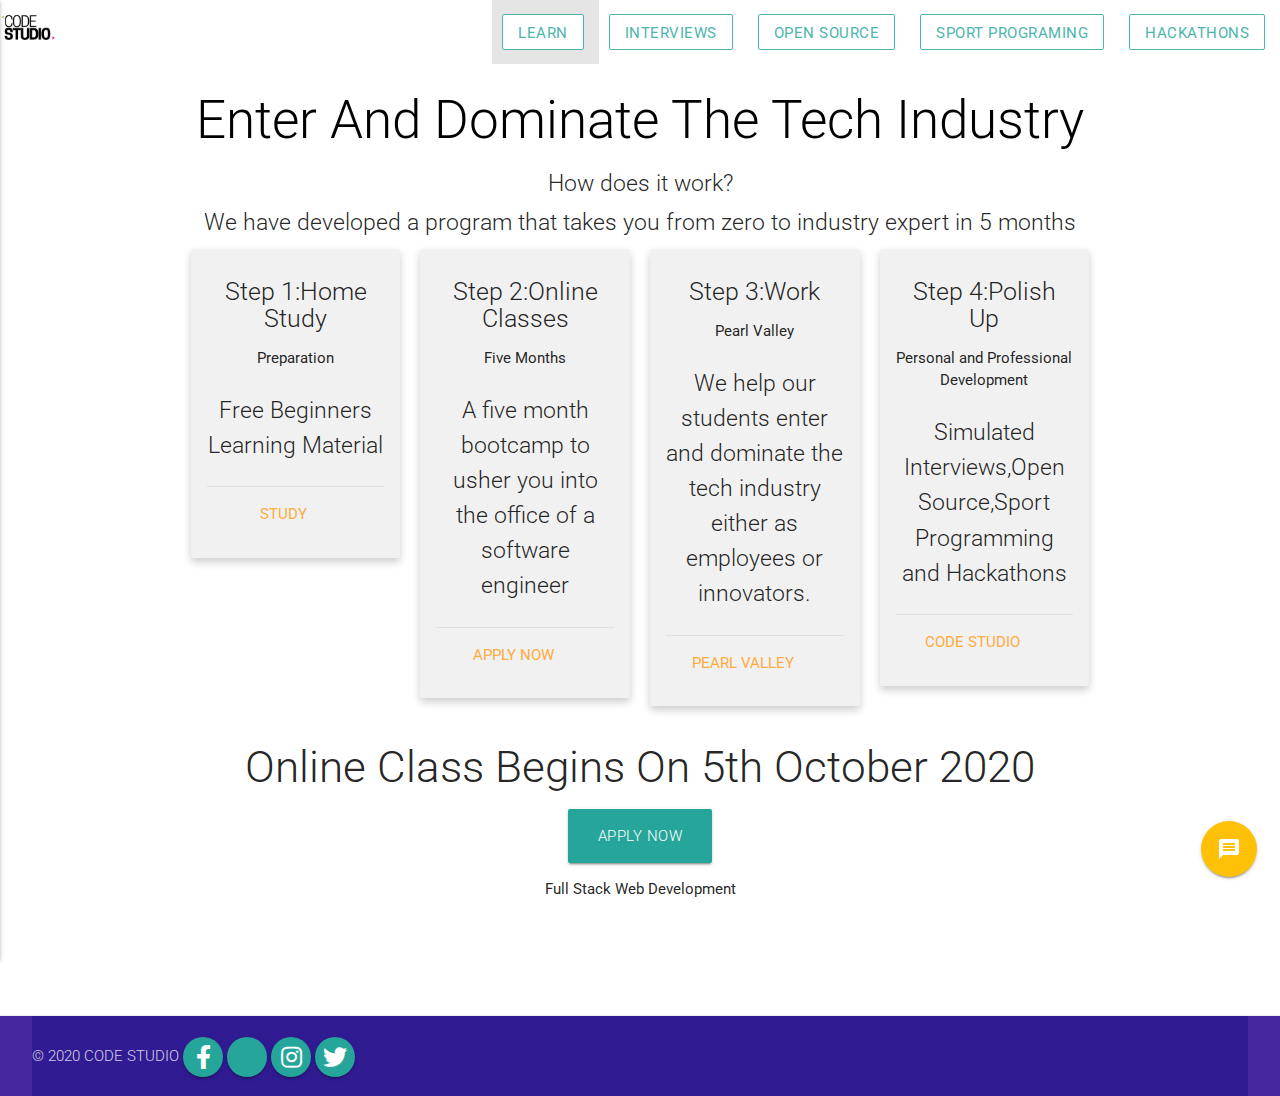
==== pages/learn.html @ 386dea03 "added bootcamp details" ====
<!DOCTYPE html>
<html lang="en">
<head>
    <meta charset="UTF-8">
    <meta name="viewport" content="width=device-width, initial-scale=1.0">
    <title>Code Studio</title>
 
 <!--Import Google Icon Font-->
 <link href="https://fonts.googleapis.com/icon?family=Material+Icons" rel="stylesheet">
    <!-- Compiled and minified CSS -->
    <link href="https://fonts.googleapis.com/css2?family=Changa+One&display=swap" rel="stylesheet" />
    <link rel="stylesheet" href="https://cdnjs.cloudflare.com/ajax/libs/materialize/1.0.0/css/materialize.min.css" />
    <link rel="stylesheet" href="https://use.fontawesome.com/releases/v5.8.2/css/all.css" />
    <!-- Google Fonts -->
    <link href="https://fonts.googleapis.com/css2?family=Roboto:wght@300&display=swap" rel="stylesheet" />

    <!--Import Google Icon Font-->
    <link href="https://fonts.googleapis.com/icon?family=Material+Icons" rel="stylesheet" />
    <link rel="stylesheet" href="../style.css">
    <style>
       .brand-logo{
         width:55px;
         padding-left:10px;
       }
    </style>
</head>

<body>
  
  
  
    <!-- <header class="navbar-fixed">
      <nav class="row deep-purple darken-3">
        <div class="col s12">
          <ul class="right">
            <li class="right">
              <a href="" target="_blank"><img class="logos" src="cs2.png"></a>
            </li>
            <li class="right">
              <a href="" target="_blank" class="fa fa-github-square fa-2x waves-effect waves-light"><span class="icon-text"></span></a>
            </li>
          </ul>
        </div>
      </nav>
    </header> -->
  <header>
<nav>
    <div class="nav-wrapper">
        
   <a class="brand-logo" href=""><img src="../images/cs2.png"></a>
        <a href="#" data-target="mobile-demo" class="sidenav-trigger black-text"><i class="material-icons">menu</i></a>

        <ul class="right hide-on-med-and-down"> 
         <li class="top-level-nav active"><a href="#" class="btn btn-compact btn-hollow">Learn</a></li>
             <li class="top-level-nav"><a href="#" class="btn btn-compact btn-hollow">Interviews</a></li>
             <li class="top-level-nav"><a href="#" class="btn btn-compact btn-hollow">Open Source</a></li>
              <li class="top-level-nav"><a href="#" class="btn btn-compact btn-hollow">Sport Programing</a></li>
            <li class="top-level-nav"><a href="#" class="btn btn-compact btn-hollow">Hackathons</a></li> 
           
        </ul>
        <ul id="mobile-demo" class="sidenav" style="transform: translateX(-100%);">
            <li class="top-level-nav"><a href="https://www.andrewtugume.com/">Andrew Tugume</a></li>
            <li class="divider"></li>
            <li class="top-level-nav active"><a href="#" class="btn btn-compact btn-hollow">Learn</a></li>
             <li class="top-level-nav"><a href="#" class="btn btn-compact btn-hollow">Interviews</a></li>
             <li class="top-level-nav"><a href="#" class="btn btn-compact btn-hollow">Open Source</a></li>
              <li class="top-level-nav"><a href="#" class="btn btn-compact btn-hollow">Sport Programing</a></li>
            <li class="top-level-nav"><a href="#" class="btn btn-compact btn-hollow">Hackathons</a></li> 
            <li class="divider"></li>
            <li class="top-level-nav"><a href="https://pearlvalley.netlify.app/">Pearl Valley</a></li>
          </ul>
    </div>
</nav> 
</header>
    <main class="valign-wrapper">
    <div class="container center">
    
       <div id="home-what-is-group-email-before-image" class="col s12 m6 home-what-is-group-email-image-container">
        <h2  class="title black-text text-lighten-3">Enter And Dominate The Tech Industry</h2>
         <h4 class="flow-text">How does it work?</h4>
         <h6 class="flow-text">We have developed a program that takes you from zero to industry expert in 5 months</h6>
        </div>
      </div>
    </main>
  
    <div class="fixed-action-btn">
      <a href="#message" class="modal-trigger btn btn-large btn-floating amber waves-effect waves-light">
        <i class="large material-icons">message</i>
      </a>
    </div>

    <div class="container center">
<div class="row">
  <div class="column">
    <div class="card">
      <h5>Step 1:Home Study</h5>
       <p>Preparation</p>
      <p class="flow-text">Free Beginners Learning Material</p>
      <div class="card-action">
           <a href="https://homestudyedu.netlify.app/welcome.html">Study</a>
         </div>
    </div>
  </div>

  <div class="column">
    <div class="card">
      <h5>Step 2:Online Classes</h5>
      <p>Five Months</p>
      <p class="flow-text">A five month bootcamp to usher you into the office of a software engineer</p>
   <div class="card-action">
           <a href="https://homestudyedu.netlify.app/welcome.html">Apply Now</a>
         </div>
    </div>
  </div>
  
  <div class="column">
    <div class="card">
      <h5>Step 3:Work</h5>
      <p>Pearl Valley</p>
      <p class="flow-text">We help our students enter and dominate the tech industry either as employees or innovators.</p>
     <div class="card-action">
           <a href="https://pearlvalley.netlify.app/">Pearl Valley</a>
         </div>
    </div>
  </div>
  
<div class="column">
    <div class="card">
      <h5>Step 4:Polish Up</h5>
      <p>Personal and Professional Development</p>
      <p class="flow-text">Simulated Interviews,Open Source,Sport Programming and Hackathons</p>
       <div class="card-action">
           <a href="https://code-studio.netlify.app/">Code Studio</a>
         </div>
    </div>
  </div>

</div>


  <div class="row">
    <div class="col s12">
      <h3 class='text-center'>Online Class Begins On 5th October 2020</h3>
      <h6 class='text-center grey-text lighten-3'>
      <button class="waves-effect waves-light btn-large" href="https://twitter.com/tugumeandrew3">APPLY NOW</button>
      </h6>
      <p>Full Stack Web Development</p>
    </div>
  </div>
</div>
  </div>

    <footer class="page-footer deep-purple darken-3">
      <div class="footer-copyright deep-purple darken-4">
        <div class="container">
          <time datetime="{{ site.time | date: '%Y' }}">&copy; 2020 CODE STUDIO</time>
           <a href="https://www.facebook.com/tugume.andrew" class="btn-floating btn-fb mx-1">
            <i class="fab fa-facebook-f"> </i>
          </a>
          <a href="https://www.linkedin.com/in/tugume-andrew-402ba3142/" class="btn-floating btn-fb mx-1">
            <i class="fa fa-linkedin" aria-hidden="true"></i>
          </a>
          <a href="https://www.instagram.com/tugume_drew/" class="btn-floating btn-fb mx-1">
            <i class="fab fa-instagram"> </i>
          </a>
          <a href="https://twitter.com/TugumeAndrew3" class="btn-floating btn-fb mx-1">
            <i class="fab fa-twitter"> </i>
          </a>
        </div>
      </div>
    </footer>
    
    <!-- Compiled and minified JavaScript -->
<script src="https://code.jquery.com/jquery-3.5.0.slim.min.js" integrity="sha256-MlusDLJIP1GRgLrOflUQtshyP0TwT/RHXsI1wWGnQhs=" crossorigin="anonymous"></script>
<script src="https://cdnjs.cloudflare.com/ajax/libs/materialize/1.0.0/js/materialize.min.js"></script>
<script>
    $(document).ready(function(){
        $('.sidenav').sidenav();
        $('.carousel.carousel-slider').carousel({fullWidth: true});
         $('.modal-trigger').leanModal();
            $('.dropdown-trigger').dropdown();
      });
    </script>
       
  </body>
</html>
---- style.css ----
body {
    display: flex;
    min-height: 100vh;
    flex-direction: column;
  }
  
  main {
    flex: 1 0 auto;
  }
  
  h1.title,
  .footer-copyright a {
    font-family: 'Architects Daughter', cursive;
    text-transform: uppercase;
    font-weight: 900;
  }
  
  /* start welcome animation */
  
  body.welcome {
    background: #512da8;
    overflow: hidden;
    -webkit-font-smoothing: antialiased;
  }
  
  .welcome .splash {
    height: 0px;
    padding: 0px;
    border: 130em solid #039be5;
    position: fixed;
    left: 50%;
    top: 100%;
    display: block;
    box-sizing: initial;
    overflow: hidden;
  
    border-radius: 50%;
    transform: translate(-50%, -50%);
    animation: puff 0.5s 1.8s cubic-bezier(0.55, 0.055, 0.675, 0.19) forwards, borderRadius 0.2s 2.3s linear forwards;
  }
  
  .welcome #welcome {
    background: #311b92 ;
    width: 56px;
    height: 56px;
    position: absolute;
    left: 50%;
    top: 50%;
    overflow: hidden;
    opacity: 0;
    transform: translate(-50%, -50%);
    border-radius: 50%;
    animation: init 0.5s 0.2s cubic-bezier(0.55, 0.055, 0.675, 0.19) forwards, moveDown 1s 0.8s cubic-bezier(0.6, -0.28, 0.735, 0.045) forwards, moveUp 1s 1.8s cubic-bezier(0.175, 0.885, 0.32, 1.275) forwards, materia 0.5s 2.7s cubic-bezier(0.86, 0, 0.07, 1) forwards, hide 2s 2.9s ease forwards;
  }
  
  /* moveIn */
  .welcome header,
  .welcome a.btn {
    opacity: 0;
    animation: moveIn 2s 3.1s ease forwards;
  }
  
  @keyframes init {
    0% {
      width: 0px;
      height: 0px;
    }
    100% {
      width: 56px;
      height: 56px;
      margin-top: 0px;
      opacity: 1;
    }
  }
  
  @keyframes puff {
    0% {
      top: 100%;
      height: 0px;
      padding: 0px;
    }
    100% {
      top: 50%;
      height: 100%;
      padding: 0px 100%;
    }
  }
  
  @keyframes borderRadius {
    0% {
      border-radius: 50%;
    }
    100% {
      border-radius: 0px;
    }
  }
  
  @keyframes moveDown {
    0% {
      top: 50%;
    }
    50% {
      top: 40%;
    }
    100% {
      top: 100%;
    }
  }
  
  @keyframes moveUp {
    0% {
      background: #311b92;
      top: 100%;
    }
    50% {
      top: 40%;
    }
    100% {
      top: 50%;
      background: #039be5;
    }
  }
  
  @keyframes materia {
    0% {
      background: #039be5;
    }
    50% {
      background: #039be5;
      top: 26px;
    }
    100% {
      background: #311b92;
      width: 100%;
      height: 64px;
      border-radius: 0px;
      top: 26px;
    }
  }
  
  @keyframes moveIn {
    0% {
      opacity: 0;
    }
    100% {
      opacity: 1;
    }
  }
  
  @keyframes hide {
    0% {
      opacity: 1;
    }
    100% {
      opacity: 0;
    }
  }

  .materialize-red {
    background-color: #e51c23 !important; }
  
  .materialize-red-text {
    color: #e51c23 !important; }
  
  .materialize-red.lighten-5 {
    background-color: #fdeaeb !important; }
  
  .materialize-red-text.text-lighten-5 {
    color: #fdeaeb !important; }
  
  .materialize-red.lighten-4 {
    background-color: #f8c1c3 !important; }
  
  .materialize-red-text.text-lighten-4 {
    color: #f8c1c3 !important; }
  
  .materialize-red.lighten-3 {
    background-color: #f3989b !important; }
  
  .materialize-red-text.text-lighten-3 {
    color: #f3989b !important; }
  
  .materialize-red.lighten-2 {
    background-color: #ee6e73 !important; }
  
  .materialize-red-text.text-lighten-2 {
    color: #ee6e73 !important; }
  
  .materialize-red.lighten-1 {
    background-color: #ea454b !important; }
  
  .materialize-red-text.text-lighten-1 {
    color: #ea454b !important; }
  
  .materialize-red.darken-1 {
    background-color: #d0181e !important; }
  
  .materialize-red-text.text-darken-1 {
    color: #d0181e !important; }
  
  .materialize-red.darken-2 {
    background-color: #b9151b !important; }
  
  .materialize-red-text.text-darken-2 {
    color: #b9151b !important; }
  
  .materialize-red.darken-3 {
    background-color: #a21318 !important; }
  
  .materialize-red-text.text-darken-3 {
    color: #a21318 !important; }
  
  .materialize-red.darken-4 {
    background-color: #8b1014 !important; }
  
  .materialize-red-text.text-darken-4 {
    color: #8b1014 !important; }
  
  .red {
    background-color: #F44336 !important; }
  
  .red-text {
    color: #F44336 !important; }
  
  .red.lighten-5 {
    background-color: #FFEBEE !important; }
  
  .red-text.text-lighten-5 {
    color: #FFEBEE !important; }
  
  .red.lighten-4 {
    background-color: #FFCDD2 !important; }
  
  .red-text.text-lighten-4 {
    color: #FFCDD2 !important; }
  
  .red.lighten-3 {
    background-color: #EF9A9A !important; }
  
  .red-text.text-lighten-3 {
    color: #EF9A9A !important; }
  
  .red.lighten-2 {
    background-color: #E57373 !important; }
  
  .red-text.text-lighten-2 {
    color: #E57373 !important; }
  
  .red.lighten-1 {
    background-color: #EF5350 !important; }
  
  .red-text.text-lighten-1 {
    color: #EF5350 !important; }
  
  .red.darken-1 {
    background-color: #E53935 !important; }
  
  .red-text.text-darken-1 {
    color: #E53935 !important; }
  
  .red.darken-2 {
    background-color: #D32F2F !important; }
  
  .red-text.text-darken-2 {
    color: #D32F2F !important; }
  
  .red.darken-3 {
    background-color: #C62828 !important; }
  
  .red-text.text-darken-3 {
    color: #C62828 !important; }
  
  .red.darken-4 {
    background-color: #B71C1C !important; }
  
  .red-text.text-darken-4 {
    color: #B71C1C !important; }
  
  .red.accent-1 {
    background-color: #FF8A80 !important; }
  
  .red-text.text-accent-1 {
    color: #FF8A80 !important; }
  
  .red.accent-2 {
    background-color: #FF5252 !important; }
  
  .red-text.text-accent-2 {
    color: #FF5252 !important; }
  
  .red.accent-3 {
    background-color: #FF1744 !important; }
  
  .red-text.text-accent-3 {
    color: #FF1744 !important; }
  
  .red.accent-4 {
    background-color: #D50000 !important; }
  
  .red-text.text-accent-4 {
    color: #D50000 !important; }
  
  .pink {
    background-color: #e91e63 !important; }
  
  .pink-text {
    color: #e91e63 !important; }
  
  .pink.lighten-5 {
    background-color: #fce4ec !important; }
  
  .pink-text.text-lighten-5 {
    color: #fce4ec !important; }
  
  .pink.lighten-4 {
    background-color: #f8bbd0 !important; }
  
  .pink-text.text-lighten-4 {
    color: #f8bbd0 !important; }
  
  .pink.lighten-3 {
    background-color: #f48fb1 !important; }
  
  .pink-text.text-lighten-3 {
    color: #f48fb1 !important; }
  
  .pink.lighten-2 {
    background-color: #f06292 !important; }
  
  .pink-text.text-lighten-2 {
    color: #f06292 !important; }
  
  .pink.lighten-1 {
    background-color: #ec407a !important; }
  
  .pink-text.text-lighten-1 {
    color: #ec407a !important; }
  
  .pink.darken-1 {
    background-color: #d81b60 !important; }
  
  .pink-text.text-darken-1 {
    color: #d81b60 !important; }
  
  .pink.darken-2 {
    background-color: #c2185b !important; }
  
  .pink-text.text-darken-2 {
    color: #c2185b !important; }
  
  .pink.darken-3 {
    background-color: #ad1457 !important; }
  
  .pink-text.text-darken-3 {
    color: #ad1457 !important; }
  
  .pink.darken-4 {
    background-color: #880e4f !important; }
  
  .pink-text.text-darken-4 {
    color: #880e4f !important; }
  
  .pink.accent-1 {
    background-color: #ff80ab !important; }
  
  .pink-text.text-accent-1 {
    color: #ff80ab !important; }
  
  .pink.accent-2 {
    background-color: #ff4081 !important; }
  
  .pink-text.text-accent-2 {
    color: #ff4081 !important; }
  
  .pink.accent-3 {
    background-color: #f50057 !important; }
  
  .pink-text.text-accent-3 {
    color: #f50057 !important; }
  
  .pink.accent-4 {
    background-color: #c51162 !important; }
  
  .pink-text.text-accent-4 {
    color: #c51162 !important; }
  
  .purple {
    background-color: #9c27b0 !important; }
  
  .purple-text {
    color: #9c27b0 !important; }
  
  .purple.lighten-5 {
    background-color: #f3e5f5 !important; }
  
  .purple-text.text-lighten-5 {
    color: #f3e5f5 !important; }
  
  .purple.lighten-4 {
    background-color: #e1bee7 !important; }
  
  .purple-text.text-lighten-4 {
    color: #e1bee7 !important; }
  
  .purple.lighten-3 {
    background-color: #ce93d8 !important; }
  
  .purple-text.text-lighten-3 {
    color: #ce93d8 !important; }
  
  .purple.lighten-2 {
    background-color: #ba68c8 !important; }
  
  .purple-text.text-lighten-2 {
    color: #ba68c8 !important; }
  
  .purple.lighten-1 {
    background-color: #ab47bc !important; }
  
  .purple-text.text-lighten-1 {
    color: #ab47bc !important; }
  
  .purple.darken-1 {
    background-color: #8e24aa !important; }
  
  .purple-text.text-darken-1 {
    color: #8e24aa !important; }
  
  .purple.darken-2 {
    background-color: #7b1fa2 !important; }
  
  .purple-text.text-darken-2 {
    color: #7b1fa2 !important; }
  
  .purple.darken-3 {
    background-color: #6a1b9a !important; }
  
  .purple-text.text-darken-3 {
    color: #6a1b9a !important; }
  
  .purple.darken-4 {
    background-color: #4a148c !important; }
  
  .purple-text.text-darken-4 {
    color: #4a148c !important; }
  
  .purple.accent-1 {
    background-color: #ea80fc !important; }
  
  .purple-text.text-accent-1 {
    color: #ea80fc !important; }
  
  .purple.accent-2 {
    background-color: #e040fb !important; }
  
  .purple-text.text-accent-2 {
    color: #e040fb !important; }
  
  .purple.accent-3 {
    background-color: #d500f9 !important; }
  
  .purple-text.text-accent-3 {
    color: #d500f9 !important; }
  
  .purple.accent-4 {
    background-color: #aa00ff !important; }
  
  .purple-text.text-accent-4 {
    color: #aa00ff !important; }
  
  .deep-purple {
    background-color: #673ab7 !important; }
  
  .deep-purple-text {
    color: #673ab7 !important; }
  
  .deep-purple.lighten-5 {
    background-color: #ede7f6 !important; }
  
  .deep-purple-text.text-lighten-5 {
    color: #ede7f6 !important; }
  
  .deep-purple.lighten-4 {
    background-color: #d1c4e9 !important; }
  
  .deep-purple-text.text-lighten-4 {
    color: #d1c4e9 !important; }
  
  .deep-purple.lighten-3 {
    background-color: #b39ddb !important; }
  
  .deep-purple-text.text-lighten-3 {
    color: #b39ddb !important; }
  
  .deep-purple.lighten-2 {
    background-color: #9575cd !important; }
  
  .deep-purple-text.text-lighten-2 {
    color: #9575cd !important; }
  
  .deep-purple.lighten-1 {
    background-color: #7e57c2 !important; }
  
  .deep-purple-text.text-lighten-1 {
    color: #7e57c2 !important; }
  
  .deep-purple.darken-1 {
    background-color: #5e35b1 !important; }
  
  .deep-purple-text.text-darken-1 {
    color: #5e35b1 !important; }
  
  .deep-purple.darken-2 {
    background-color: #512da8 !important; }
  
  .deep-purple-text.text-darken-2 {
    color: #512da8 !important; }
  
  .deep-purple.darken-3 {
    background-color: #4527a0 !important; }
  
  .deep-purple-text.text-darken-3 {
    color: #4527a0 !important; }
  
  .deep-purple.darken-4 {
    background-color: #311b92 !important; }
  
  .deep-purple-text.text-darken-4 {
    color: #311b92 !important; }
  
  .deep-purple.accent-1 {
    background-color: #b388ff !important; }
  
  .deep-purple-text.text-accent-1 {
    color: #b388ff !important; }
  
  .deep-purple.accent-2 {
    background-color: #7c4dff !important; }
  
  .deep-purple-text.text-accent-2 {
    color: #7c4dff !important; }
  
  .deep-purple.accent-3 {
    background-color: #651fff !important; }
  
  .deep-purple-text.text-accent-3 {
    color: #651fff !important; }
  
  .deep-purple.accent-4 {
    background-color: #6200ea !important; }
  
  .deep-purple-text.text-accent-4 {
    color: #6200ea !important; }
  
  .indigo {
    background-color: #3f51b5 !important; }
  
  .indigo-text {
    color: #3f51b5 !important; }
  
  .indigo.lighten-5 {
    background-color: #e8eaf6 !important; }
  
  .indigo-text.text-lighten-5 {
    color: #e8eaf6 !important; }
  
  .indigo.lighten-4 {
    background-color: #c5cae9 !important; }
  
  .indigo-text.text-lighten-4 {
    color: #c5cae9 !important; }
  
  .indigo.lighten-3 {
    background-color: #9fa8da !important; }
  
  .indigo-text.text-lighten-3 {
    color: #9fa8da !important; }
  
  .indigo.lighten-2 {
    background-color: #7986cb !important; }
  
  .indigo-text.text-lighten-2 {
    color: #7986cb !important; }
  
  .indigo.lighten-1 {
    background-color: #5c6bc0 !important; }
  
  .indigo-text.text-lighten-1 {
    color: #5c6bc0 !important; }
  
  .indigo.darken-1 {
    background-color: #3949ab !important; }
  
  .indigo-text.text-darken-1 {
    color: #3949ab !important; }
  
  .indigo.darken-2 {
    background-color: #303f9f !important; }
  
  .indigo-text.text-darken-2 {
    color: #303f9f !important; }
  
  .indigo.darken-3 {
    background-color: #283593 !important; }
  
  .indigo-text.text-darken-3 {
    color: #283593 !important; }
  
  .indigo.darken-4 {
    background-color: #1a237e !important; }
  
  .indigo-text.text-darken-4 {
    color: #1a237e !important; }
  
  .indigo.accent-1 {
    background-color: #8c9eff !important; }
  
  .indigo-text.text-accent-1 {
    color: #8c9eff !important; }
  
  .indigo.accent-2 {
    background-color: #536dfe !important; }
  
  .indigo-text.text-accent-2 {
    color: #536dfe !important; }
  
  .indigo.accent-3 {
    background-color: #3d5afe !important; }
  
  .indigo-text.text-accent-3 {
    color: #3d5afe !important; }
  
  .indigo.accent-4 {
    background-color: #304ffe !important; }
  
  .indigo-text.text-accent-4 {
    color: #304ffe !important; }
  
  .blue {
    background-color: #2196F3 !important; }
  
  .blue-text {
    color: #2196F3 !important; }
  
  .blue.lighten-5 {
    background-color: #E3F2FD !important; }
  
  .blue-text.text-lighten-5 {
    color: #E3F2FD !important; }
  
  .blue.lighten-4 {
    background-color: #BBDEFB !important; }
  
  .blue-text.text-lighten-4 {
    color: #BBDEFB !important; }
  
  .blue.lighten-3 {
    background-color: #90CAF9 !important; }
  
  .blue-text.text-lighten-3 {
    color: #90CAF9 !important; }
  
  .blue.lighten-2 {
    background-color: #64B5F6 !important; }
  
  .blue-text.text-lighten-2 {
    color: #64B5F6 !important; }
  
  .blue.lighten-1 {
    background-color: #42A5F5 !important; }
  
  .blue-text.text-lighten-1 {
    color: #42A5F5 !important; }
  
  .blue.darken-1 {
    background-color: #1E88E5 !important; }
  
  .blue-text.text-darken-1 {
    color: #1E88E5 !important; }
  
  .blue.darken-2 {
    background-color: #1976D2 !important; }
  
  .blue-text.text-darken-2 {
    color: #1976D2 !important; }
  
  .blue.darken-3 {
    background-color: #1565C0 !important; }
  
  .blue-text.text-darken-3 {
    color: #1565C0 !important; }
  
  .blue.darken-4 {
    background-color: #0D47A1 !important; }
  
  .blue-text.text-darken-4 {
    color: #0D47A1 !important; }
  
  .blue.accent-1 {
    background-color: #82B1FF !important; }
  
  .blue-text.text-accent-1 {
    color: #82B1FF !important; }
  
  .blue.accent-2 {
    background-color: #448AFF !important; }
  
  .blue-text.text-accent-2 {
    color: #448AFF !important; }
  
  .blue.accent-3 {
    background-color: #2979FF !important; }
  
  .blue-text.text-accent-3 {
    color: #2979FF !important; }
  
  .blue.accent-4 {
    background-color: #2962FF !important; }
  
  .blue-text.text-accent-4 {
    color: #2962FF !important; }
  
  .light-blue {
    background-color: #03a9f4 !important; }
  
  .light-blue-text {
    color: #03a9f4 !important; }
  
  .light-blue.lighten-5 {
    background-color: #e1f5fe !important; }
  
  .light-blue-text.text-lighten-5 {
    color: #e1f5fe !important; }
  
  .light-blue.lighten-4 {
    background-color: #b3e5fc !important; }
  
  .light-blue-text.text-lighten-4 {
    color: #b3e5fc !important; }
  
  .light-blue.lighten-3 {
    background-color: #81d4fa !important; }
  
  .light-blue-text.text-lighten-3 {
    color: #81d4fa !important; }
  
  .light-blue.lighten-2 {
    background-color: #4fc3f7 !important; }
  
  .light-blue-text.text-lighten-2 {
    color: #4fc3f7 !important; }
  
  .light-blue.lighten-1 {
    background-color: #29b6f6 !important; }
  
  .light-blue-text.text-lighten-1 {
    color: #29b6f6 !important; }
  
  .light-blue.darken-1 {
    background-color: #039be5 !important; }
  
  .light-blue-text.text-darken-1 {
    color: #039be5 !important; }
  
  .light-blue.darken-2 {
    background-color: #0288d1 !important; }
  
  .light-blue-text.text-darken-2 {
    color: #0288d1 !important; }
  
  .light-blue.darken-3 {
    background-color: #0277bd !important; }
  
  .light-blue-text.text-darken-3 {
    color: #0277bd !important; }
  
  .light-blue.darken-4 {
    background-color: #01579b !important; }
  
  .light-blue-text.text-darken-4 {
    color: #01579b !important; }
  
  .light-blue.accent-1 {
    background-color: #80d8ff !important; }
  
  .light-blue-text.text-accent-1 {
    color: #80d8ff !important; }
  
  .light-blue.accent-2 {
    background-color: #40c4ff !important; }
  
  .light-blue-text.text-accent-2 {
    color: #40c4ff !important; }
  
  .light-blue.accent-3 {
    background-color: #00b0ff !important; }
  
  .light-blue-text.text-accent-3 {
    color: #00b0ff !important; }
  
  .light-blue.accent-4 {
    background-color: #0091ea !important; }
  
  .light-blue-text.text-accent-4 {
    color: #0091ea !important; }
  
  .cyan {
    background-color: #00bcd4 !important; }
  
  .cyan-text {
    color: #00bcd4 !important; }
  
  .cyan.lighten-5 {
    background-color: #e0f7fa !important; }
  
  .cyan-text.text-lighten-5 {
    color: #e0f7fa !important; }
  
  .cyan.lighten-4 {
    background-color: #b2ebf2 !important; }
  
  .cyan-text.text-lighten-4 {
    color: #b2ebf2 !important; }
  
  .cyan.lighten-3 {
    background-color: #80deea !important; }
  
  .cyan-text.text-lighten-3 {
    color: #80deea !important; }
  
  .cyan.lighten-2 {
    background-color: #4dd0e1 !important; }
  
  .cyan-text.text-lighten-2 {
    color: #4dd0e1 !important; }
  
  .cyan.lighten-1 {
    background-color: #26c6da !important; }
  
  .cyan-text.text-lighten-1 {
    color: #26c6da !important; }
  
  .cyan.darken-1 {
    background-color: #00acc1 !important; }
  
  .cyan-text.text-darken-1 {
    color: #00acc1 !important; }
  
  .cyan.darken-2 {
    background-color: #0097a7 !important; }
  
  .cyan-text.text-darken-2 {
    color: #0097a7 !important; }
  
  .cyan.darken-3 {
    background-color: #00838f !important; }
  
  .cyan-text.text-darken-3 {
    color: #00838f !important; }
  
  .cyan.darken-4 {
    background-color: #006064 !important; }
  
  .cyan-text.text-darken-4 {
    color: #006064 !important; }
  
  .cyan.accent-1 {
    background-color: #84ffff !important; }
  
  .cyan-text.text-accent-1 {
    color: #84ffff !important; }
  
  .cyan.accent-2 {
    background-color: #18ffff !important; }
  
  .cyan-text.text-accent-2 {
    color: #18ffff !important; }
  
  .cyan.accent-3 {
    background-color: #00e5ff !important; }
  
  .cyan-text.text-accent-3 {
    color: #00e5ff !important; }
  
  .cyan.accent-4 {
    background-color: #00b8d4 !important; }
  
  .cyan-text.text-accent-4 {
    color: #00b8d4 !important; }
  
  .teal, .pill.selected {
    background-color: #009688 !important; }
  
  .teal-text, .pricing-button, .pill {
    color: #009688 !important; }
  
  .teal.lighten-5, .lighten-5.pill.selected {
    background-color: #e0f2f1 !important; }
  
  .teal-text.text-lighten-5, .text-lighten-5.pricing-button, .text-lighten-5.pill {
    color: #e0f2f1 !important; }
  
  .teal.lighten-4, .lighten-4.pill.selected {
    background-color: #b2dfdb !important; }
  
  .teal-text.text-lighten-4, .text-lighten-4.pricing-button, .text-lighten-4.pill {
    color: #b2dfdb !important; }
  
  .teal.lighten-3, .lighten-3.pill.selected {
    background-color: #80cbc4 !important; }
  
  .teal-text.text-lighten-3, .text-lighten-3.pricing-button, .text-lighten-3.pill {
    color: #80cbc4 !important; }
  
  .teal.lighten-2, .lighten-2.pill.selected {
    background-color: #4db6ac !important; }
  
  .teal-text.text-lighten-2, .text-lighten-2.pricing-button, .text-lighten-2.pill {
    color: #4db6ac !important; }
  
  .teal.lighten-1, .lighten-1.pill.selected {
    background-color: #26a69a !important; }
  
  .teal-text.text-lighten-1, .text-lighten-1.pricing-button, .text-lighten-1.pill {
    color: #26a69a !important; }
  
  .teal.darken-1, .darken-1.pill.selected {
    background-color: #00897b !important; }
  
  .teal-text.text-darken-1, .text-darken-1.pricing-button, .text-darken-1.pill {
    color: #00897b !important; }
  
  .teal.darken-2, .darken-2.pill.selected {
    background-color: #00796b !important; }
  
  .teal-text.text-darken-2, .text-darken-2.pricing-button, .text-darken-2.pill {
    color: #00796b !important; }
  
  .teal.darken-3, .darken-3.pill.selected {
    background-color: #00695c !important; }
  
  .teal-text.text-darken-3, .text-darken-3.pricing-button, .text-darken-3.pill {
    color: #00695c !important; }
  
  .teal.darken-4, .darken-4.pill.selected {
    background-color: #004d40 !important; }
  
  .teal-text.text-darken-4, .text-darken-4.pricing-button, .text-darken-4.pill {
    color: #004d40 !important; }
  
  .teal.accent-1, .accent-1.pill.selected {
    background-color: #a7ffeb !important; }
  
  .teal-text.text-accent-1, .text-accent-1.pricing-button, .text-accent-1.pill {
    color: #a7ffeb !important; }
  
  .teal.accent-2, .accent-2.pill.selected {
    background-color: #64ffda !important; }
  
  .teal-text.text-accent-2, .text-accent-2.pricing-button, .text-accent-2.pill {
    color: #64ffda !important; }
  
  .teal.accent-3, .accent-3.pill.selected {
    background-color: #1de9b6 !important; }
  
  .teal-text.text-accent-3, .text-accent-3.pricing-button, .text-accent-3.pill {
    color: #1de9b6 !important; }
  
  .teal.accent-4, .accent-4.pill.selected {
    background-color: #00bfa5 !important; }
  
  .teal-text.text-accent-4, .text-accent-4.pricing-button, .text-accent-4.pill {
    color: #00bfa5 !important; }
  
  .green {
    background-color: #4CAF50 !important; }
  
  .green-text {
    color: #4CAF50 !important; }
  
  .green.lighten-5 {
    background-color: #E8F5E9 !important; }
  
  .green-text.text-lighten-5 {
    color: #E8F5E9 !important; }
  
  .green.lighten-4 {
    background-color: #C8E6C9 !important; }
  
  .green-text.text-lighten-4 {
    color: #C8E6C9 !important; }
  
  .green.lighten-3 {
    background-color: #A5D6A7 !important; }
  
  .green-text.text-lighten-3 {
    color: #A5D6A7 !important; }
  
  .green.lighten-2 {
    background-color: #81C784 !important; }
  
  .green-text.text-lighten-2 {
    color: #81C784 !important; }
  
  .green.lighten-1 {
    background-color: #66BB6A !important; }
  
  .green-text.text-lighten-1 {
    color: #66BB6A !important; }
  
  .green.darken-1 {
    background-color: #43A047 !important; }
  
  .green-text.text-darken-1 {
    color: #43A047 !important; }
  
  .green.darken-2 {
    background-color: #388E3C !important; }
  
  .green-text.text-darken-2 {
    color: #388E3C !important; }
  
  .green.darken-3 {
    background-color: #2E7D32 !important; }
  
  .green-text.text-darken-3 {
    color: #2E7D32 !important; }
  
  .green.darken-4 {
    background-color: #1B5E20 !important; }
  
  .green-text.text-darken-4 {
    color: #1B5E20 !important; }
  
  .green.accent-1 {
    background-color: #B9F6CA !important; }
  
  .green-text.text-accent-1 {
    color: #B9F6CA !important; }
  
  .green.accent-2 {
    background-color: #69F0AE !important; }
  
  .green-text.text-accent-2 {
    color: #69F0AE !important; }
  
  .green.accent-3 {
    background-color: #00E676 !important; }
  
  .green-text.text-accent-3 {
    color: #00E676 !important; }
  
  .green.accent-4 {
    background-color: #00C853 !important; }
  
  .green-text.text-accent-4 {
    color: #00C853 !important; }
  
  .light-green {
    background-color: #8bc34a !important; }
  
  .light-green-text {
    color: #8bc34a !important; }
  
  .light-green.lighten-5 {
    background-color: #f1f8e9 !important; }
  
  .light-green-text.text-lighten-5 {
    color: #f1f8e9 !important; }
  
  .light-green.lighten-4 {
    background-color: #dcedc8 !important; }
  
  .light-green-text.text-lighten-4 {
    color: #dcedc8 !important; }
  
  .light-green.lighten-3 {
    background-color: #c5e1a5 !important; }
  
  .light-green-text.text-lighten-3 {
    color: #c5e1a5 !important; }
  
  .light-green.lighten-2 {
    background-color: #aed581 !important; }
  
  .light-green-text.text-lighten-2 {
    color: #aed581 !important; }
  
  .light-green.lighten-1 {
    background-color: #9ccc65 !important; }
  
  .light-green-text.text-lighten-1 {
    color: #9ccc65 !important; }
  
  .light-green.darken-1 {
    background-color: #7cb342 !important; }
  
  .light-green-text.text-darken-1 {
    color: #7cb342 !important; }
  
  .light-green.darken-2 {
    background-color: #689f38 !important; }
  
  .light-green-text.text-darken-2 {
    color: #689f38 !important; }
  
  .light-green.darken-3 {
    background-color: #558b2f !important; }
  
  .light-green-text.text-darken-3 {
    color: #558b2f !important; }
  
  .light-green.darken-4 {
    background-color: #33691e !important; }
  
  .light-green-text.text-darken-4 {
    color: #33691e !important; }
  
  .light-green.accent-1 {
    background-color: #ccff90 !important; }
  
  .light-green-text.text-accent-1 {
    color: #ccff90 !important; }
  
  .light-green.accent-2 {
    background-color: #b2ff59 !important; }
  
  .light-green-text.text-accent-2 {
    color: #b2ff59 !important; }
  
  .light-green.accent-3 {
    background-color: #76ff03 !important; }
  
  .light-green-text.text-accent-3 {
    color: #76ff03 !important; }
  
  .light-green.accent-4 {
    background-color: #64dd17 !important; }
  
  .light-green-text.text-accent-4 {
    color: #64dd17 !important; }
  
  .lime {
    background-color: #cddc39 !important; }
  
  .lime-text {
    color: #cddc39 !important; }
  
  .lime.lighten-5 {
    background-color: #f9fbe7 !important; }
  
  .lime-text.text-lighten-5 {
    color: #f9fbe7 !important; }
  
  .lime.lighten-4 {
    background-color: #f0f4c3 !important; }
  
  .lime-text.text-lighten-4 {
    color: #f0f4c3 !important; }
  
  .lime.lighten-3 {
    background-color: #e6ee9c !important; }
  
  .lime-text.text-lighten-3 {
    color: #e6ee9c !important; }
  
  .lime.lighten-2 {
    background-color: #dce775 !important; }
  
  .lime-text.text-lighten-2 {
    color: #dce775 !important; }
  
  .lime.lighten-1 {
    background-color: #d4e157 !important; }
  
  .lime-text.text-lighten-1 {
    color: #d4e157 !important; }
  
  .lime.darken-1 {
    background-color: #c0ca33 !important; }
  
  .lime-text.text-darken-1 {
    color: #c0ca33 !important; }
  
  .lime.darken-2 {
    background-color: #afb42b !important; }
  
  .lime-text.text-darken-2 {
    color: #afb42b !important; }
  
  .lime.darken-3 {
    background-color: #9e9d24 !important; }
  
  .lime-text.text-darken-3 {
    color: #9e9d24 !important; }
  
  .lime.darken-4 {
    background-color: #827717 !important; }
  
  .lime-text.text-darken-4 {
    color: #827717 !important; }
  
  .lime.accent-1 {
    background-color: #f4ff81 !important; }
  
  .lime-text.text-accent-1 {
    color: #f4ff81 !important; }
  
  .lime.accent-2 {
    background-color: #eeff41 !important; }
  
  .lime-text.text-accent-2 {
    color: #eeff41 !important; }
  
  .lime.accent-3 {
    background-color: #c6ff00 !important; }
  
  .lime-text.text-accent-3 {
    color: #c6ff00 !important; }
  
  .lime.accent-4 {
    background-color: #aeea00 !important; }
  
  .lime-text.text-accent-4 {
    color: #aeea00 !important; }
  
  .yellow {
    background-color: #ffeb3b !important; }
  
  .yellow-text {
    color: #ffeb3b !important; }
  
  .yellow.lighten-5 {
    background-color: #fffde7 !important; }
  
  .yellow-text.text-lighten-5 {
    color: #fffde7 !important; }
  
  .yellow.lighten-4 {
    background-color: #fff9c4 !important; }
  
  .yellow-text.text-lighten-4 {
    color: #fff9c4 !important; }
  
  .yellow.lighten-3 {
    background-color: #fff59d !important; }
  
  .yellow-text.text-lighten-3 {
    color: #fff59d !important; }
  
  .yellow.lighten-2 {
    background-color: #fff176 !important; }
  
  .yellow-text.text-lighten-2 {
    color: #fff176 !important; }
  
  .yellow.lighten-1 {
    background-color: #ffee58 !important; }
  
  .yellow-text.text-lighten-1 {
    color: #ffee58 !important; }
  
  .yellow.darken-1 {
    background-color: #fdd835 !important; }
  
  .yellow-text.text-darken-1 {
    color: #fdd835 !important; }
  
  .yellow.darken-2 {
    background-color: #fbc02d !important; }
  
  .yellow-text.text-darken-2 {
    color: #fbc02d !important; }
  
  .yellow.darken-3 {
    background-color: #f9a825 !important; }
  
  .yellow-text.text-darken-3 {
    color: #f9a825 !important; }
  
  .yellow.darken-4 {
    background-color: #f57f17 !important; }
  
  .yellow-text.text-darken-4 {
    color: #f57f17 !important; }
  
  .yellow.accent-1 {
    background-color: #ffff8d !important; }
  
  .yellow-text.text-accent-1 {
    color: #ffff8d !important; }
  
  .yellow.accent-2 {
    background-color: #ffff00 !important; }
  
  .yellow-text.text-accent-2 {
    color: #ffff00 !important; }
  
  .yellow.accent-3 {
    background-color: #ffea00 !important; }
  
  .yellow-text.text-accent-3 {
    color: #ffea00 !important; }
  
  .yellow.accent-4 {
    background-color: #ffd600 !important; }
  
  .yellow-text.text-accent-4 {
    color: #ffd600 !important; }
  
  .amber {
    background-color: #ffc107 !important; }
  
  .amber-text {
    color: #ffc107 !important; }
  
  .amber.lighten-5 {
    background-color: #fff8e1 !important; }
  
  .amber-text.text-lighten-5 {
    color: #fff8e1 !important; }
  
  .amber.lighten-4 {
    background-color: #ffecb3 !important; }
  
  .amber-text.text-lighten-4 {
    color: #ffecb3 !important; }
  
  .amber.lighten-3 {
    background-color: #ffe082 !important; }
  
  .amber-text.text-lighten-3 {
    color: #ffe082 !important; }
  
  .amber.lighten-2 {
    background-color: #ffd54f !important; }
  
  .amber-text.text-lighten-2 {
    color: #ffd54f !important; }
  
  .amber.lighten-1 {
    background-color: #ffca28 !important; }
  
  .amber-text.text-lighten-1 {
    color: #ffca28 !important; }
  
  .amber.darken-1 {
    background-color: #ffb300 !important; }
  
  .amber-text.text-darken-1 {
    color: #ffb300 !important; }
  
  .amber.darken-2 {
    background-color: #ffa000 !important; }
  
  .amber-text.text-darken-2 {
    color: #ffa000 !important; }
  
  .amber.darken-3 {
    background-color: #ff8f00 !important; }
  
  .amber-text.text-darken-3 {
    color: #ff8f00 !important; }
  
  .amber.darken-4 {
    background-color: #ff6f00 !important; }
  
  .amber-text.text-darken-4 {
    color: #ff6f00 !important; }
  
  .amber.accent-1 {
    background-color: #ffe57f !important; }
  
  .amber-text.text-accent-1 {
    color: #ffe57f !important; }
  
  .amber.accent-2 {
    background-color: #ffd740 !important; }
  
  .amber-text.text-accent-2 {
    color: #ffd740 !important; }
  
  .amber.accent-3 {
    background-color: #ffc400 !important; }
  
  .amber-text.text-accent-3 {
    color: #ffc400 !important; }
  
  .amber.accent-4 {
    background-color: #ffab00 !important; }
  
  .amber-text.text-accent-4 {
    color: #ffab00 !important; }
  
  .orange {
    background-color: #ff9800 !important; }
  
  .orange-text {
    color: #ff9800 !important; }
  
  .orange.lighten-5 {
    background-color: #fff3e0 !important; }
  
  .orange-text.text-lighten-5 {
    color: #fff3e0 !important; }
  
  .orange.lighten-4 {
    background-color: #ffe0b2 !important; }
  
  .orange-text.text-lighten-4 {
    color: #ffe0b2 !important; }
  
  .orange.lighten-3 {
    background-color: #ffcc80 !important; }
  
  .orange-text.text-lighten-3 {
    color: #ffcc80 !important; }
  
  .orange.lighten-2 {
    background-color: #ffb74d !important; }
  
  .orange-text.text-lighten-2 {
    color: #ffb74d !important; }
  
  .orange.lighten-1 {
    background-color: #ffa726 !important; }
  
  .orange-text.text-lighten-1 {
    color: #ffa726 !important; }
  
  .orange.darken-1 {
    background-color: #fb8c00 !important; }
  
  .orange-text.text-darken-1 {
    color: #fb8c00 !important; }
  
  .orange.darken-2 {
    background-color: #f57c00 !important; }
  
  .orange-text.text-darken-2 {
    color: #f57c00 !important; }
  
  .orange.darken-3 {
    background-color: #ef6c00 !important; }
  
  .orange-text.text-darken-3 {
    color: #ef6c00 !important; }
  
  .orange.darken-4 {
    background-color: #e65100 !important; }
  
  .orange-text.text-darken-4 {
    color: #e65100 !important; }
  
  .orange.accent-1 {
    background-color: #ffd180 !important; }
  
  .orange-text.text-accent-1 {
    color: #ffd180 !important; }
  
  .orange.accent-2 {
    background-color: #ffab40 !important; }
  
  .orange-text.text-accent-2 {
    color: #ffab40 !important; }
  
  .orange.accent-3 {
    background-color: #ff9100 !important; }
  
  .orange-text.text-accent-3 {
    color: #ff9100 !important; }
  
  .orange.accent-4 {
    background-color: #ff6d00 !important; }
  
  .orange-text.text-accent-4 {
    color: #ff6d00 !important; }
  
  .deep-orange {
    background-color: #ff5722 !important; }
  
  .deep-orange-text {
    color: #ff5722 !important; }
  
  .deep-orange.lighten-5 {
    background-color: #fbe9e7 !important; }
  
  .deep-orange-text.text-lighten-5 {
    color: #fbe9e7 !important; }
  
  .deep-orange.lighten-4 {
    background-color: #ffccbc !important; }
  
  .deep-orange-text.text-lighten-4 {
    color: #ffccbc !important; }
  
  .deep-orange.lighten-3 {
    background-color: #ffab91 !important; }
  
  .deep-orange-text.text-lighten-3 {
    color: #ffab91 !important; }
  
  .deep-orange.lighten-2 {
    background-color: #ff8a65 !important; }
  
  .deep-orange-text.text-lighten-2 {
    color: #ff8a65 !important; }
  
  .deep-orange.lighten-1 {
    background-color: #ff7043 !important; }
  
  .deep-orange-text.text-lighten-1 {
    color: #ff7043 !important; }
  
  .deep-orange.darken-1 {
    background-color: #f4511e !important; }
  
  .deep-orange-text.text-darken-1 {
    color: #f4511e !important; }
  
  .deep-orange.darken-2 {
    background-color: #e64a19 !important; }
  
  .deep-orange-text.text-darken-2 {
    color: #e64a19 !important; }
  
  .deep-orange.darken-3 {
    background-color: #d84315 !important; }
  
  .deep-orange-text.text-darken-3 {
    color: #d84315 !important; }
  
  .deep-orange.darken-4 {
    background-color: #bf360c !important; }
  
  .deep-orange-text.text-darken-4 {
    color: #bf360c !important; }
  
  .deep-orange.accent-1 {
    background-color: #ff9e80 !important; }
  
  .deep-orange-text.text-accent-1 {
    color: #ff9e80 !important; }
  
  .deep-orange.accent-2 {
    background-color: #ff6e40 !important; }
  
  .deep-orange-text.text-accent-2 {
    color: #ff6e40 !important; }
  
  .deep-orange.accent-3 {
    background-color: #ff3d00 !important; }
  
  .deep-orange-text.text-accent-3 {
    color: #ff3d00 !important; }
  
  .deep-orange.accent-4 {
    background-color: #dd2c00 !important; }
  
  .deep-orange-text.text-accent-4 {
    color: #dd2c00 !important; }
  
  .brown {
    background-color: #795548 !important; }
  
  .brown-text {
    color: #795548 !important; }
  
  .brown.lighten-5 {
    background-color: #efebe9 !important; }
  
  .brown-text.text-lighten-5 {
    color: #efebe9 !important; }
  
  .brown.lighten-4 {
    background-color: #d7ccc8 !important; }
  
  .brown-text.text-lighten-4 {
    color: #d7ccc8 !important; }
  
  .brown.lighten-3 {
    background-color: #bcaaa4 !important; }
  
  .brown-text.text-lighten-3 {
    color: #bcaaa4 !important; }
  
  .brown.lighten-2 {
    background-color: #a1887f !important; }
  
  .brown-text.text-lighten-2 {
    color: #a1887f !important; }
  
  .brown.lighten-1 {
    background-color: #8d6e63 !important; }
  
  .brown-text.text-lighten-1 {
    color: #8d6e63 !important; }
  
  .brown.darken-1 {
    background-color: #6d4c41 !important; }
  
  .brown-text.text-darken-1 {
    color: #6d4c41 !important; }
  
  .brown.darken-2 {
    background-color: #5d4037 !important; }
  
  .brown-text.text-darken-2 {
    color: #5d4037 !important; }
  
  .brown.darken-3 {
    background-color: #4e342e !important; }
  
  .brown-text.text-darken-3 {
    color: #4e342e !important; }
  
  .brown.darken-4 {
    background-color: #3e2723 !important; }
  
  .brown-text.text-darken-4 {
    color: #3e2723 !important; }
  
  .blue-grey {
    background-color: #607d8b !important; }
  
  .blue-grey-text {
    color: #607d8b !important; }
  
  .blue-grey.lighten-5 {
    background-color: #eceff1 !important; }
  
  .blue-grey-text.text-lighten-5 {
    color: #eceff1 !important; }
  
  .blue-grey.lighten-4 {
    background-color: #cfd8dc !important; }
  
  .blue-grey-text.text-lighten-4 {
    color: #cfd8dc !important; }
  
  .blue-grey.lighten-3 {
    background-color: #b0bec5 !important; }
  
  .blue-grey-text.text-lighten-3 {
    color: #b0bec5 !important; }
  
  .blue-grey.lighten-2 {
    background-color: #90a4ae !important; }
  
  .blue-grey-text.text-lighten-2 {
    color: #90a4ae !important; }
  
  .blue-grey.lighten-1 {
    background-color: #78909c !important; }
  
  .blue-grey-text.text-lighten-1 {
    color: #78909c !important; }
  
  .blue-grey.darken-1 {
    background-color: #546e7a !important; }
  
  .blue-grey-text.text-darken-1 {
    color: #546e7a !important; }
  
  .blue-grey.darken-2 {
    background-color: #455a64 !important; }
  
  .blue-grey-text.text-darken-2 {
    color: #455a64 !important; }
  
  .blue-grey.darken-3 {
    background-color: #37474f !important; }
  
  .blue-grey-text.text-darken-3 {
    color: #37474f !important; }
  
  .blue-grey.darken-4 {
    background-color: #263238 !important; }
  
  .blue-grey-text.text-darken-4 {
    color: #263238 !important; }
  
  .grey {
    background-color: #9e9e9e !important; }
  
  .grey-text {
    color: #9e9e9e !important; }
  
  .grey.lighten-5 {
    background-color: #fafafa !important; }
  
  .grey-text.text-lighten-5 {
    color: #fafafa !important; }
  
  .grey.lighten-4 {
    background-color: #f5f5f5 !important; }
  
  .grey-text.text-lighten-4 {
    color: #f5f5f5 !important; }
  
  .grey.lighten-3 {
    background-color: #eeeeee !important; }
  
  .grey-text.text-lighten-3 {
    color: #eeeeee !important; }
  
  .grey.lighten-2 {
    background-color: #e0e0e0 !important; }
  
  .grey-text.text-lighten-2 {
    color: #e0e0e0 !important; }
  
  .grey.lighten-1 {
    background-color: #bdbdbd !important; }
  
  .grey-text.text-lighten-1 {
    color: #bdbdbd !important; }
  
  .grey.darken-1 {
    background-color: #757575 !important; }
  
  .grey-text.text-darken-1 {
    color: #757575 !important; }
  
  .grey.darken-2 {
    background-color: #616161 !important; }
  
  .grey-text.text-darken-2 {
    color: #616161 !important; }
  
  .grey.darken-3 {
    background-color: #424242 !important; }
  
  .grey-text.text-darken-3 {
    color: #424242 !important; }
  
  .grey.darken-4 {
    background-color: #212121 !important; }
  
  .grey-text.text-darken-4 {
    color: #212121 !important; }
  
  .black {
    background-color: #000000 !important; }
  
  .black-text {
    color: #000000 !important; }
  
  .white, .pricing-button, .pill {
    background-color: #FFFFFF !important; }
  
  .white-text, .pill.selected {
    color: #FFFFFF !important; }
  
  .transparent {
    background-color: transparent !important; }
  
  .transparent-text {
    color: transparent !important; }
  
  /*! normalize.css v3.0.3 | MIT License | github.com/necolas/normalize.css */
  /**
   * 1. Set default font family to sans-serif.
   * 2. Prevent iOS and IE text size adjust after device orientation change,
   *    without disabling user zoom.
   */
  html {
    font-family: sans-serif;
    /* 1 */
    -ms-text-size-adjust: 100%;
    /* 2 */
    -webkit-text-size-adjust: 100%;
    /* 2 */ }
  
  /**
   * Remove default margin.
   */
  body {
    margin: 0; }
  
  /* HTML5 display definitions
     ========================================================================== */
  /**
   * Correct `block` display not defined for any HTML5 element in IE 8/9.
   * Correct `block` display not defined for `details` or `summary` in IE 10/11
   * and Firefox.
   * Correct `block` display not defined for `main` in IE 11.
   */
  article,
  aside,
  details,
  figcaption,
  figure,
  footer,
  header,
  hgroup,
  main,
  menu,
  nav,
  section,
  summary {
    display: block; }
  
  /**
   * 1. Correct `inline-block` display not defined in IE 8/9.
   * 2. Normalize vertical alignment of `progress` in Chrome, Firefox, and Opera.
   */
  audio,
  canvas,
  progress,
  video {
    display: inline-block;
    /* 1 */
    vertical-align: baseline;
    /* 2 */ }
  
  /**
   * Prevent modern browsers from displaying `audio` without controls.
   * Remove excess height in iOS 5 devices.
   */
  audio:not([controls]) {
    display: none;
    height: 0; }
  
  /**
   * Address `[hidden]` styling not present in IE 8/9/10.
   * Hide the `template` element in IE 8/9/10/11, Safari, and Firefox < 22.
   */
  [hidden],
  template {
    display: none; }
  
  /* Links
     ========================================================================== */
  /**
   * Remove the gray background color from active links in IE 10.
   */
  a {
    background-color: transparent; }
  
  /**
   * Improve readability of focused elements when they are also in an
   * active/hover state.
   */
  a:active,
  a:hover {
    outline: 0; }
  
  /* Text-level semantics
     ========================================================================== */
  /**
   * Address styling not present in IE 8/9/10/11, Safari, and Chrome.
   */
  abbr[title] {
    border-bottom: 1px dotted; }
  
  /**
   * Address style set to `bolder` in Firefox 4+, Safari, and Chrome.
   */
  b,
  strong {
    font-weight: bold; }
  
  /**
   * Address styling not present in Safari and Chrome.
   */
  dfn {
    font-style: italic; }
  
  /**
   * Address variable `h1` font-size and margin within `section` and `article`
   * contexts in Firefox 4+, Safari, and Chrome.
   */
  h1 {
    font-size: 2em;
    margin: 0.67em 0; }
  
  /**
   * Address styling not present in IE 8/9.
   */
  mark {
    background: #ff0;
    color: #000; }
  
  /**
   * Address inconsistent and variable font size in all browsers.
   */
  small {
    font-size: 80%; }
  
  /**
   * Prevent `sub` and `sup` affecting `line-height` in all browsers.
   */
  sub,
  sup {
    font-size: 75%;
    line-height: 0;
    position: relative;
    vertical-align: baseline; }
  
  sup {
    top: -0.5em; }
  
  sub {
    bottom: -0.25em; }
  
  /* Embedded content
     ========================================================================== */
  /**
   * Remove border when inside `a` element in IE 8/9/10.
   */
  img {
    border: 0; }
  
  /**
   * Correct overflow not hidden in IE 9/10/11.
   */
  svg:not(:root) {
    overflow: hidden; }
  
  /* Grouping content
     ========================================================================== */
  /**
   * Address margin not present in IE 8/9 and Safari.
   */
  figure {
    margin: 1em 40px; }
  
  /**
   * Address differences between Firefox and other browsers.
   */
  hr {
    box-sizing: content-box;
    height: 0; }
  
  /**
   * Contain overflow in all browsers.
   */
  pre {
    overflow: auto; }
  
  /**
   * Address odd `em`-unit font size rendering in all browsers.
   */
  code,
  kbd,
  pre,
  samp {
    font-family: monospace, monospace;
    font-size: 1em; }
  
  /* Forms
     ========================================================================== */
  /**
   * Known limitation: by default, Chrome and Safari on OS X allow very limited
   * styling of `select`, unless a `border` property is set.
   */
  /**
   * 1. Correct color not being inherited.
   *    Known issue: affects color of disabled elements.
   * 2. Correct font properties not being inherited.
   * 3. Address margins set differently in Firefox 4+, Safari, and Chrome.
   */
  button,
  input,
  optgroup,
  select,
  textarea {
    color: inherit;
    /* 1 */
    font: inherit;
    /* 2 */
    margin: 0;
    /* 3 */ }
  
  /**
   * Address `overflow` set to `hidden` in IE 8/9/10/11.
   */
  button {
    overflow: visible; }
  
  /**
   * Address inconsistent `text-transform` inheritance for `button` and `select`.
   * All other form control elements do not inherit `text-transform` values.
   * Correct `button` style inheritance in Firefox, IE 8/9/10/11, and Opera.
   * Correct `select` style inheritance in Firefox.
   */
  button,
  select {
    text-transform: none; }
  
  /**
   * 1. Avoid the WebKit bug in Android 4.0.* where (2) destroys native `audio`
   *    and `video` controls.
   * 2. Correct inability to style clickable `input` types in iOS.
   * 3. Improve usability and consistency of cursor style between image-type
   *    `input` and others.
   */
  button,
  html input[type="button"],
  input[type="reset"],
  input[type="submit"] {
    -webkit-appearance: button;
    /* 2 */
    cursor: pointer;
    /* 3 */ }
  
  /**
   * Re-set default cursor for disabled elements.
   */
  button[disabled],
  html input[disabled] {
    cursor: default; }
  
  /**
   * Remove inner padding and border in Firefox 4+.
   */
  button::-moz-focus-inner,
  input::-moz-focus-inner {
    border: 0;
    padding: 0; }
  
  /**
   * Address Firefox 4+ setting `line-height` on `input` using `!important` in
   * the UA stylesheet.
   */
  input {
    line-height: normal; }
  
  /**
   * It's recommended that you don't attempt to style these elements.
   * Firefox's implementation doesn't respect box-sizing, padding, or width.
   *
   * 1. Address box sizing set to `content-box` in IE 8/9/10.
   * 2. Remove excess padding in IE 8/9/10.
   */
  input[type="checkbox"],
  input[type="radio"] {
    box-sizing: border-box;
    /* 1 */
    padding: 0;
    /* 2 */ }
  
  /**
   * Fix the cursor style for Chrome's increment/decrement buttons. For certain
   * `font-size` values of the `input`, it causes the cursor style of the
   * decrement button to change from `default` to `text`.
   */
  input[type="number"]::-webkit-inner-spin-button,
  input[type="number"]::-webkit-outer-spin-button {
    height: auto; }
  
  /**
   * 1. Address `appearance` set to `searchfield` in Safari and Chrome.
   * 2. Address `box-sizing` set to `border-box` in Safari and Chrome.
   */
  input[type="search"] {
    -webkit-appearance: textfield;
    /* 1 */
    box-sizing: content-box;
    /* 2 */ }
  
  /**
   * Remove inner padding and search cancel button in Safari and Chrome on OS X.
   * Safari (but not Chrome) clips the cancel button when the search input has
   * padding (and `textfield` appearance).
   */
  input[type="search"]::-webkit-search-cancel-button,
  input[type="search"]::-webkit-search-decoration {
    -webkit-appearance: none; }
  
  /**
   * Define consistent border, margin, and padding.
   */
  fieldset {
    border: 1px solid #c0c0c0;
    margin: 0 2px;
    padding: 0.35em 0.625em 0.75em; }
  
  /**
   * 1. Correct `color` not being inherited in IE 8/9/10/11.
   * 2. Remove padding so people aren't caught out if they zero out fieldsets.
   */
  legend {
    border: 0;
    /* 1 */
    padding: 0;
    /* 2 */ }
  
  /**
   * Remove default vertical scrollbar in IE 8/9/10/11.
   */
  textarea {
    overflow: auto; }
  
  /**
   * Don't inherit the `font-weight` (applied by a rule above).
   * NOTE: the default cannot safely be changed in Chrome and Safari on OS X.
   */
  optgroup {
    font-weight: bold; }
  
  /* Tables
     ========================================================================== */
  /**
   * Remove most spacing between table cells.
   */
  table {
    border-collapse: collapse;
    border-spacing: 0; }
  
  td,
  th {
    padding: 0; }
  
  html {
    box-sizing: border-box; }
  
  *, *:before, *:after {
    box-sizing: inherit; }
  
  ul:not(.browser-default) {
    padding-left: 0;
    list-style-type: none; }
    ul:not(.browser-default) li {
      list-style-type: none; }
  
  a {
    color: #039be5;
    text-decoration: none;
    -webkit-tap-highlight-color: transparent; }
  
  .valign-wrapper {
    display: flex;
    align-items: center; }
  
  .clearfix {
    clear: both; }
  
  .z-depth-0 {
    box-shadow: none !important; }
  
  .z-depth-1, nav, .card-panel, .card, .toast, .btn, .btn-large, .pricing-button, .button-collection > button, .btn-floating, .dropdown-content, .collapsible, .side-nav {
    box-shadow: 0 2px 2px 0 rgba(0, 0, 0, 0.14), 0 1px 5px 0 rgba(0, 0, 0, 0.12), 0 3px 1px -2px rgba(0, 0, 0, 0.2); }
  
  .z-depth-1-half, .btn:hover, .btn-large:hover, .pricing-button:hover, .button-collection > button:hover, .btn-floating:hover {
    box-shadow: 0 3px 3px 0 rgba(0, 0, 0, 0.14), 0 1px 7px 0 rgba(0, 0, 0, 0.12), 0 3px 1px -1px rgba(0, 0, 0, 0.2); }
  
  .z-depth-2, #home-started-card, .home-pricing-panel {
    box-shadow: 0 4px 5px 0 rgba(0, 0, 0, 0.14), 0 1px 10px 0 rgba(0, 0, 0, 0.12), 0 2px 4px -1px rgba(0, 0, 0, 0.3); }
  
  .z-depth-3 {
    box-shadow: 0 6px 10px 0 rgba(0, 0, 0, 0.14), 0 1px 18px 0 rgba(0, 0, 0, 0.12), 0 3px 5px -1px rgba(0, 0, 0, 0.3); }
  
  .z-depth-4, .modal {
    box-shadow: 0 8px 10px 1px rgba(0, 0, 0, 0.14), 0 3px 14px 2px rgba(0, 0, 0, 0.12), 0 5px 5px -3px rgba(0, 0, 0, 0.3); }
  
  .z-depth-5, #home-started-card:hover, .home-pricing-panel:hover {
    box-shadow: 0 16px 24px 2px rgba(0, 0, 0, 0.14), 0 6px 30px 5px rgba(0, 0, 0, 0.12), 0 8px 10px -5px rgba(0, 0, 0, 0.3); }
  
  .hoverable {
    transition: box-shadow .25s;
    box-shadow: 0; }
  
  .hoverable:hover {
    transition: box-shadow .25s;
    box-shadow: 0 8px 17px 0 rgba(0, 0, 0, 0.2), 0 6px 20px 0 rgba(0, 0, 0, 0.19); }
  
  .divider, .divider-big {
    height: 1px;
    overflow: hidden;
    background-color: #e0e0e0; }
  
  blockquote {
    margin: 20px 0;
    padding-left: 1.5rem;
    border-left: 5px solid #ee6e73; }
  
  i {
    line-height: inherit; }
    i.left {
      float: left;
      margin-right: 15px; }
    i.right {
      float: right;
      margin-left: 15px; }
    i.tiny {
      font-size: 1rem; }
    i.small {
      font-size: 2rem; }
    i.medium {
      font-size: 4rem; }
    i.large {
      font-size: 6rem; }
  
  img.responsive-img,
  video.responsive-video {
    max-width: 100%;
    height: auto; }
  
  .pagination li {
    display: inline-block;
    border-radius: 2px;
    text-align: center;
    vertical-align: top;
    height: 30px; }
    .pagination li a {
      color: #444;
      display: inline-block;
      font-size: 1.2rem;
      padding: 0 10px;
      line-height: 30px; }
    .pagination li.active a {
      color: #fff; }
    .pagination li.active {
      background-color: #ee6e73; }
    .pagination li.disabled a {
      cursor: default;
      color: #999; }
    .pagination li i {
      font-size: 2rem; }
  
  .pagination li.pages ul li {
    display: inline-block;
    float: none; }
  
  @media only screen and (max-width: 992px) {
    .pagination {
      width: 100%; }
      .pagination li.prev,
      .pagination li.next {
        width: 10%; }
      .pagination li.pages {
        width: 80%;
        overflow: hidden;
        white-space: nowrap; } }
  
  .breadcrumb {
    font-size: 18px;
    color: rgba(255, 255, 255, 0.7); }
    .breadcrumb i,
    .breadcrumb [class^="mdi-"], .breadcrumb [class*="mdi-"],
    .breadcrumb i.material-icons {
      display: inline-block;
      float: left;
      font-size: 24px; }
    .breadcrumb:before {
      content: '\E5CC';
      color: rgba(255, 255, 255, 0.7);
      vertical-align: top;
      display: inline-block;
      font-family: 'Material Icons';
      font-weight: normal;
      font-style: normal;
      font-size: 25px;
      margin: 0 10px 0 8px;
      -webkit-font-smoothing: antialiased; }
    .breadcrumb:first-child:before {
      display: none; }
    .breadcrumb:last-child {
      color: #fff; }
  
  .parallax-container {
    position: relative;
    overflow: hidden;
    height: 500px; }
  
  .parallax {
    position: absolute;
    top: 0;
    left: 0;
    right: 0;
    bottom: 0;
    z-index: -1; }
    .parallax img {
      display: none;
      position: absolute;
      left: 50%;
      bottom: 0;
      min-width: 100%;
      min-height: 100%;
      -webkit-transform: translate3d(0, 0, 0);
      transform: translate3d(0, 0, 0);
      transform: translateX(-50%); }
  
  .pin-top, .pin-bottom {
    position: relative; }
  
  .pinned {
    position: fixed !important; }
  
  /*********************
    Transition Classes
  **********************/
  ul.staggered-list li {
    opacity: 0; }
  
  .fade-in {
    opacity: 0;
    transform-origin: 0 50%; }
  
  /*********************
    Media Query Classes
  **********************/
  @media only screen and (max-width: 600px) {
    .hide-on-small-only, .hide-on-small-and-down {
      display: none !important; } }
  
  @media only screen and (max-width: 992px) {
    .hide-on-med-and-down {
      display: none !important; } }
  
  @media only screen and (min-width: 601px) {
    .hide-on-med-and-up {
      display: none !important; } }
  
  @media only screen and (min-width: 600px) and (max-width: 992px) {
    .hide-on-med-only {
      display: none !important; } }
  
  @media only screen and (min-width: 993px) {
    .hide-on-large-only {
      display: none !important; } }
  
  @media only screen and (min-width: 993px) {
    .show-on-large {
      display: block !important; } }
  
  @media only screen and (min-width: 600px) and (max-width: 992px) {
    .show-on-medium {
      display: block !important; } }
  
  @media only screen and (max-width: 600px) {
    .show-on-small {
      display: block !important; } }
  
  @media only screen and (min-width: 601px) {
    .show-on-medium-and-up {
      display: block !important; } }
  
  @media only screen and (max-width: 992px) {
    .show-on-medium-and-down {
      display: block !important; } }
  
  @media only screen and (max-width: 600px) {
    .center-on-small-only {
      text-align: center; } }
  
  .page-footer {
    padding-top: 20px;
    background-color: #ee6e73; }
    .page-footer .footer-copyright {
      overflow: hidden;
      min-height: 50px;
      display: flex;
      align-items: center;
      padding: 10px 0px;
      color: rgba(255, 255, 255, 0.8);
      background-color: rgba(51, 51, 51, 0.08); }
  
  table, th, td {
    border: none; }
  
  table {
    width: 100%;
    display: table; }
    table.bordered > thead > tr,
    table.bordered > tbody > tr {
      border-bottom: 1px solid #d0d0d0; }
    table.striped > tbody > tr:nth-child(odd) {
      background-color: #f2f2f2; }
    table.striped > tbody > tr > td {
      border-radius: 0; }
    table.highlight > tbody > tr {
      transition: background-color .25s ease; }
      table.highlight > tbody > tr:hover {
        background-color: #f2f2f2; }
    table.centered thead tr th, table.centered tbody tr td {
      text-align: center; }
  
  thead {
    border-bottom: 1px solid #d0d0d0; }
  
  td,
  th {
    padding: 15px 5px;
    display: table-cell;
    text-align: left;
    vertical-align: middle;
    border-radius: 2px; }
  
  @media only screen and (max-width: 992px) {
    table.responsive-table {
      width: 100%;
      border-collapse: collapse;
      border-spacing: 0;
      display: block;
      position: relative;
      /* sort out borders */ }
      table.responsive-table td:empty:before {
        content: '\00a0'; }
      table.responsive-table th,
      table.responsive-table td {
        margin: 0;
        vertical-align: top; }
      table.responsive-table th {
        text-align: left; }
      table.responsive-table thead {
        display: block;
        float: left; }
        table.responsive-table thead tr {
          display: block;
          padding: 0 10px 0 0; }
          table.responsive-table thead tr th::before {
            content: "\00a0"; }
      table.responsive-table tbody {
        display: block;
        width: auto;
        position: relative;
        overflow-x: auto;
        white-space: nowrap; }
        table.responsive-table tbody tr {
          display: inline-block;
          vertical-align: top; }
      table.responsive-table th {
        display: block;
        text-align: right; }
      table.responsive-table td {
        display: block;
        min-height: 1.25em;
        text-align: left; }
      table.responsive-table tr {
        padding: 0 10px; }
      table.responsive-table thead {
        border: 0;
        border-right: 1px solid #d0d0d0; }
      table.responsive-table.bordered th {
        border-bottom: 0;
        border-left: 0; }
      table.responsive-table.bordered td {
        border-left: 0;
        border-right: 0;
        border-bottom: 0; }
      table.responsive-table.bordered tr {
        border: 0; }
      table.responsive-table.bordered tbody tr {
        border-right: 1px solid #d0d0d0; } }
  
  .collection {
    margin: 0.5rem 0 1rem 0;
    border: 1px solid #e0e0e0;
    border-radius: 2px;
    overflow: hidden;
    position: relative; }
    .collection .collection-item {
      background-color: #fff;
      line-height: 1.5rem;
      padding: 10px 20px;
      margin: 0;
      border-bottom: 1px solid #e0e0e0; }
      .collection .collection-item.avatar {
        min-height: 84px;
        padding-left: 72px;
        position: relative; }
        .collection .collection-item.avatar .circle {
          position: absolute;
          width: 42px;
          height: 42px;
          overflow: hidden;
          left: 15px;
          display: inline-block;
          vertical-align: middle; }
        .collection .collection-item.avatar i.circle {
          font-size: 18px;
          line-height: 42px;
          color: #fff;
          background-color: #999;
          text-align: center; }
        .collection .collection-item.avatar .title {
          font-size: 16px; }
        .collection .collection-item.avatar p {
          margin: 0; }
        .collection .collection-item.avatar .secondary-content {
          position: absolute;
          top: 16px;
          right: 16px; }
      .collection .collection-item:last-child {
        border-bottom: none; }
      .collection .collection-item.active {
        background-color: #26a69a;
        color: #eafaf9; }
        .collection .collection-item.active .secondary-content {
          color: #fff; }
    .collection a.collection-item {
      display: block;
      transition: .25s;
      color: #26a69a; }
      .collection a.collection-item:not(.active):hover {
        background-color: #ddd; }
    .collection.with-header .collection-header {
      background-color: #fff;
      border-bottom: 1px solid #e0e0e0;
      padding: 10px 20px; }
    .collection.with-header .collection-item {
      padding-left: 30px; }
    .collection.with-header .collection-item.avatar {
      padding-left: 72px; }
  
  .secondary-content {
    float: right;
    color: #26a69a; }
  
  .collapsible .collection {
    margin: 0;
    border: none; }
  
  .video-container {
    position: relative;
    padding-bottom: 56.25%;
    height: 0;
    overflow: hidden; }
    .video-container iframe, .video-container object, .video-container embed {
      position: absolute;
      top: 0;
      left: 0;
      width: 100%;
      height: 100%; }
  
  .progress {
    position: relative;
    height: 4px;
    display: block;
    width: 100%;
    background-color: #acece6;
    border-radius: 2px;
    margin: 0.5rem 0 1rem 0;
    overflow: hidden; }
    .progress .determinate {
      position: absolute;
      top: 0;
      left: 0;
      bottom: 0;
      background-color: #26a69a;
      transition: width .3s linear; }
    .progress .indeterminate {
      background-color: #26a69a; }
      .progress .indeterminate:before {
        content: '';
        position: absolute;
        background-color: inherit;
        top: 0;
        left: 0;
        bottom: 0;
        will-change: left, right;
        animation: indeterminate 2.1s cubic-bezier(0.65, 0.815, 0.735, 0.395) infinite; }
      .progress .indeterminate:after {
        content: '';
        position: absolute;
        background-color: inherit;
        top: 0;
        left: 0;
        bottom: 0;
        will-change: left, right;
        animation: indeterminate-short 2.1s cubic-bezier(0.165, 0.84, 0.44, 1) infinite;
        animation-delay: 1.15s; }
  
  @keyframes indeterminate {
    0% {
      left: -35%;
      right: 100%; }
    60% {
      left: 100%;
      right: -90%; }
    100% {
      left: 100%;
      right: -90%; } }
  
  @keyframes indeterminate-short {
    0% {
      left: -200%;
      right: 100%; }
    60% {
      left: 107%;
      right: -8%; }
    100% {
      left: 107%;
      right: -8%; } }
  
  /*******************
    Utility Classes
  *******************/
  .hide {
    display: none !important; }
  
  .left-align {
    text-align: left; }
  
  .right-align {
    text-align: right; }
  
  .center, .center-align {
    text-align: center; }
  
  .left {
    float: left !important; }
  
  .right {
    float: right !important; }
  
  .no-select, input[type=range],
  input[type=range] + .thumb, #home-testimonials {
    -webkit-touch-callout: none;
    -webkit-user-select: none;
    -khtml-user-select: none;
    -moz-user-select: none;
    -ms-user-select: none;
    user-select: none; }
  
  .circle {
    border-radius: 50%; }
  
  .center-block {
    display: block;
    margin-left: auto;
    margin-right: auto; }
  
  .truncate {
    display: block;
    white-space: nowrap;
    overflow: hidden;
    text-overflow: ellipsis; }
  
  .no-padding {
    padding: 0 !important; }
  
  span.badge {
    min-width: 3rem;
    padding: 0 6px;
    margin-left: 14px;
    text-align: center;
    font-size: 1rem;
    line-height: 22px;
    height: 22px;
    color: #757575;
    float: right;
    box-sizing: border-box; }
    span.badge.new {
      font-weight: 300;
      font-size: 0.8rem;
      color: #fff;
      background-color: #26a69a;
      border-radius: 2px; }
    span.badge.new:after {
      content: " new"; }
    span.badge[data-badge-caption]::after {
      content: " " attr(data-badge-caption); }
  
  nav ul a span.badge {
    display: inline-block;
    float: none;
    margin-left: 4px;
    line-height: 22px;
    height: 22px; }
  
  .collection-item span.badge {
    margin-top: calc(0.75rem - 11px); }
  
  .collapsible span.badge {
    margin-top: calc(1.5rem - 11px); }
  
  .side-nav span.badge {
    margin-top: calc(24px - 11px); }
  
  [class^="mdi-"], [class*=" mdi-"] {
    font-family: "Material-Design-Icons";
    speak: none;
    font-style: normal;
    font-weight: normal;
    font-variant: normal;
    text-transform: none;
    text-rendering: auto;
    /* Better Font Rendering =========== */
    -webkit-font-smoothing: antialiased;
    -moz-osx-font-smoothing: grayscale; }
  
  .mdi-action-3d-rotation:before {
    content: "\e600"; }
  
  .mdi-action-accessibility:before {
    content: "\e601"; }
  
  .mdi-action-account-balance:before {
    content: "\e602"; }
  
  .mdi-action-account-balance-wallet:before {
    content: "\e603"; }
  
  .mdi-action-account-box:before {
    content: "\e604"; }
  
  .mdi-action-account-child:before {
    content: "\e605"; }
  
  .mdi-action-account-circle:before {
    content: "\e606"; }
  
  .mdi-action-add-shopping-cart:before {
    content: "\e607"; }
  
  .mdi-action-alarm:before {
    content: "\e608"; }
  
  .mdi-action-alarm-add:before {
    content: "\e609"; }
  
  .mdi-action-alarm-off:before {
    content: "\e60a"; }
  
  .mdi-action-alarm-on:before {
    content: "\e60b"; }
  
  .mdi-action-android:before {
    content: "\e60c"; }
  
  .mdi-action-announcement:before {
    content: "\e60d"; }
  
  .mdi-action-aspect-ratio:before {
    content: "\e60e"; }
  
  .mdi-action-assessment:before {
    content: "\e60f"; }
  
  .mdi-action-assignment:before {
    content: "\e610"; }
  
  .mdi-action-assignment-ind:before {
    content: "\e611"; }
  
  .mdi-action-assignment-late:before {
    content: "\e612"; }
  
  .mdi-action-assignment-return:before {
    content: "\e613"; }
  
  .mdi-action-assignment-returned:before {
    content: "\e614"; }
  
  .mdi-action-assignment-turned-in:before {
    content: "\e615"; }
  
  .mdi-action-autorenew:before {
    content: "\e616"; }
  
  .mdi-action-backup:before {
    content: "\e617"; }
  
  .mdi-action-book:before {
    content: "\e618"; }
  
  .mdi-action-bookmark:before {
    content: "\e619"; }
  
  .mdi-action-bookmark-outline:before {
    content: "\e61a"; }
  
  .mdi-action-bug-report:before {
    content: "\e61b"; }
  
  .mdi-action-cached:before {
    content: "\e61c"; }
  
  .mdi-action-class:before {
    content: "\e61d"; }
  
  .mdi-action-credit-card:before {
    content: "\e61e"; }
  
  .mdi-action-dashboard:before {
    content: "\e61f"; }
  
  .mdi-action-delete:before {
    content: "\e620"; }
  
  .mdi-action-description:before {
    content: "\e621"; }
  
  .mdi-action-dns:before {
    content: "\e622"; }
  
  .mdi-action-done:before {
    content: "\e623"; }
  
  .mdi-action-done-all:before {
    content: "\e624"; }
  
  .mdi-action-event:before {
    content: "\e625"; }
  
  .mdi-action-exit-to-app:before {
    content: "\e626"; }
  
  .mdi-action-explore:before {
    content: "\e627"; }
  
  .mdi-action-extension:before {
    content: "\e628"; }
  
  .mdi-action-face-unlock:before {
    content: "\e629"; }
  
  .mdi-action-favorite:before {
    content: "\e62a"; }
  
  .mdi-action-favorite-outline:before {
    content: "\e62b"; }
  
  .mdi-action-find-in-page:before {
    content: "\e62c"; }
  
  .mdi-action-find-replace:before {
    content: "\e62d"; }
  
  .mdi-action-flip-to-back:before {
    content: "\e62e"; }
  
  .mdi-action-flip-to-front:before {
    content: "\e62f"; }
  
  .mdi-action-get-app:before {
    content: "\e630"; }
  
  .mdi-action-grade:before {
    content: "\e631"; }
  
  .mdi-action-group-work:before {
    content: "\e632"; }
  
  .mdi-action-help:before {
    content: "\e633"; }
  
  .mdi-action-highlight-remove:before {
    content: "\e634"; }
  
  .mdi-action-history:before {
    content: "\e635"; }
  
  .mdi-action-home:before {
    content: "\e636"; }
  
  .mdi-action-https:before {
    content: "\e637"; }
  
  .mdi-action-info:before {
    content: "\e638"; }
  
  .mdi-action-info-outline:before {
    content: "\e639"; }
  
  .mdi-action-input:before {
    content: "\e63a"; }
  
  .mdi-action-invert-colors:before {
    content: "\e63b"; }
  
  .mdi-action-label:before {
    content: "\e63c"; }
  
  .mdi-action-label-outline:before {
    content: "\e63d"; }
  
  .mdi-action-language:before {
    content: "\e63e"; }
  
  .mdi-action-launch:before {
    content: "\e63f"; }
  
  .mdi-action-list:before {
    content: "\e640"; }
  
  .mdi-action-lock:before {
    content: "\e641"; }
  
  .mdi-action-lock-open:before {
    content: "\e642"; }
  
  .mdi-action-lock-outline:before {
    content: "\e643"; }
  
  .mdi-action-loyalty:before {
    content: "\e644"; }
  
  .mdi-action-markunread-mailbox:before {
    content: "\e645"; }
  
  .mdi-action-note-add:before {
    content: "\e646"; }
  
  .mdi-action-open-in-browser:before {
    content: "\e647"; }
  
  .mdi-action-open-in-new:before {
    content: "\e648"; }
  
  .mdi-action-open-with:before {
    content: "\e649"; }
  
  .mdi-action-pageview:before {
    content: "\e64a"; }
  
  .mdi-action-payment:before {
    content: "\e64b"; }
  
  .mdi-action-perm-camera-mic:before {
    content: "\e64c"; }
  
  .mdi-action-perm-contact-cal:before {
    content: "\e64d"; }
  
  .mdi-action-perm-data-setting:before {
    content: "\e64e"; }
  
  .mdi-action-perm-device-info:before {
    content: "\e64f"; }
  
  .mdi-action-perm-identity:before {
    content: "\e650"; }
  
  .mdi-action-perm-media:before {
    content: "\e651"; }
  
  .mdi-action-perm-phone-msg:before {
    content: "\e652"; }
  
  .mdi-action-perm-scan-wifi:before {
    content: "\e653"; }
  
  .mdi-action-picture-in-picture:before {
    content: "\e654"; }
  
  .mdi-action-polymer:before {
    content: "\e655"; }
  
  .mdi-action-print:before {
    content: "\e656"; }
  
  .mdi-action-query-builder:before {
    content: "\e657"; }
  
  .mdi-action-question-answer:before {
    content: "\e658"; }
  
  .mdi-action-receipt:before {
    content: "\e659"; }
  
  .mdi-action-redeem:before {
    content: "\e65a"; }
  
  .mdi-action-report-problem:before {
    content: "\e65b"; }
  
  .mdi-action-restore:before {
    content: "\e65c"; }
  
  .mdi-action-room:before {
    content: "\e65d"; }
  
  .mdi-action-schedule:before {
    content: "\e65e"; }
  
  .mdi-action-search:before {
    content: "\e65f"; }
  
  .mdi-action-settings:before {
    content: "\e660"; }
  
  .mdi-action-settings-applications:before {
    content: "\e661"; }
  
  .mdi-action-settings-backup-restore:before {
    content: "\e662"; }
  
  .mdi-action-settings-bluetooth:before {
    content: "\e663"; }
  
  .mdi-action-settings-cell:before {
    content: "\e664"; }
  
  .mdi-action-settings-display:before {
    content: "\e665"; }
  
  .mdi-action-settings-ethernet:before {
    content: "\e666"; }
  
  .mdi-action-settings-input-antenna:before {
    content: "\e667"; }
  
  .mdi-action-settings-input-component:before {
    content: "\e668"; }
  
  .mdi-action-settings-input-composite:before {
    content: "\e669"; }
  
  .mdi-action-settings-input-hdmi:before {
    content: "\e66a"; }
  
  .mdi-action-settings-input-svideo:before {
    content: "\e66b"; }
  
  .mdi-action-settings-overscan:before {
    content: "\e66c"; }
  
  .mdi-action-settings-phone:before {
    content: "\e66d"; }
  
  .mdi-action-settings-power:before {
    content: "\e66e"; }
  
  .mdi-action-settings-remote:before {
    content: "\e66f"; }
  
  .mdi-action-settings-voice:before {
    content: "\e670"; }
  
  .mdi-action-shop:before {
    content: "\e671"; }
  
  .mdi-action-shopping-basket:before {
    content: "\e672"; }
  
  .mdi-action-shopping-cart:before {
    content: "\e673"; }
  
  .mdi-action-shop-two:before {
    content: "\e674"; }
  
  .mdi-action-speaker-notes:before {
    content: "\e675"; }
  
  .mdi-action-spellcheck:before {
    content: "\e676"; }
  
  .mdi-action-star-rate:before {
    content: "\e677"; }
  
  .mdi-action-stars:before {
    content: "\e678"; }
  
  .mdi-action-store:before {
    content: "\e679"; }
  
  .mdi-action-subject:before {
    content: "\e67a"; }
  
  .mdi-action-swap-horiz:before {
    content: "\e67b"; }
  
  .mdi-action-swap-vert:before {
    content: "\e67c"; }
  
  .mdi-action-swap-vert-circle:before {
    content: "\e67d"; }
  
  .mdi-action-system-update-tv:before {
    content: "\e67e"; }
  
  .mdi-action-tab:before {
    content: "\e67f"; }
  
  .mdi-action-tab-unselected:before {
    content: "\e680"; }
  
  .mdi-action-theaters:before {
    content: "\e681"; }
  
  .mdi-action-thumb-down:before {
    content: "\e682"; }
  
  .mdi-action-thumbs-up-down:before {
    content: "\e683"; }
  
  .mdi-action-thumb-up:before {
    content: "\e684"; }
  
  .mdi-action-toc:before {
    content: "\e685"; }
  
  .mdi-action-today:before {
    content: "\e686"; }
  
  .mdi-action-track-changes:before {
    content: "\e687"; }
  
  .mdi-action-translate:before {
    content: "\e688"; }
  
  .mdi-action-trending-down:before {
    content: "\e689"; }
  
  .mdi-action-trending-neutral:before {
    content: "\e68a"; }
  
  .mdi-action-trending-up:before {
    content: "\e68b"; }
  
  .mdi-action-turned-in:before {
    content: "\e68c"; }
  
  .mdi-action-turned-in-not:before {
    content: "\e68d"; }
  
  .mdi-action-verified-user:before {
    content: "\e68e"; }
  
  .mdi-action-view-agenda:before {
    content: "\e68f"; }
  
  .mdi-action-view-array:before {
    content: "\e690"; }
  
  .mdi-action-view-carousel:before {
    content: "\e691"; }
  
  .mdi-action-view-column:before {
    content: "\e692"; }
  
  .mdi-action-view-day:before {
    content: "\e693"; }
  
  .mdi-action-view-headline:before {
    content: "\e694"; }
  
  .mdi-action-view-list:before {
    content: "\e695"; }
  
  .mdi-action-view-module:before {
    content: "\e696"; }
  
  .mdi-action-view-quilt:before {
    content: "\e697"; }
  
  .mdi-action-view-stream:before {
    content: "\e698"; }
  
  .mdi-action-view-week:before {
    content: "\e699"; }
  
  .mdi-action-visibility:before {
    content: "\e69a"; }
  
  .mdi-action-visibility-off:before {
    content: "\e69b"; }
  
  .mdi-action-wallet-giftcard:before {
    content: "\e69c"; }
  
  .mdi-action-wallet-membership:before {
    content: "\e69d"; }
  
  .mdi-action-wallet-travel:before {
    content: "\e69e"; }
  
  .mdi-action-work:before {
    content: "\e69f"; }
  
  .mdi-alert-error:before {
    content: "\e6a0"; }
  
  .mdi-alert-warning:before {
    content: "\e6a1"; }
  
  .mdi-av-album:before {
    content: "\e6a2"; }
  
  .mdi-av-timer:before {
    content: "\e6a3"; }
  
  .mdi-av-closed-caption:before {
    content: "\e6a4"; }
  
  .mdi-av-equalizer:before {
    content: "\e6a5"; }
  
  .mdi-av-explicit:before {
    content: "\e6a6"; }
  
  .mdi-av-fast-forward:before {
    content: "\e6a7"; }
  
  .mdi-av-fast-rewind:before {
    content: "\e6a8"; }
  
  .mdi-av-games:before {
    content: "\e6a9"; }
  
  .mdi-av-hearing:before {
    content: "\e6aa"; }
  
  .mdi-av-high-quality:before {
    content: "\e6ab"; }
  
  .mdi-av-loop:before {
    content: "\e6ac"; }
  
  .mdi-av-mic:before {
    content: "\e6ad"; }
  
  .mdi-av-mic-none:before {
    content: "\e6ae"; }
  
  .mdi-av-mic-off:before {
    content: "\e6af"; }
  
  .mdi-av-movie:before {
    content: "\e6b0"; }
  
  .mdi-av-my-library-add:before {
    content: "\e6b1"; }
  
  .mdi-av-my-library-books:before {
    content: "\e6b2"; }
  
  .mdi-av-my-library-music:before {
    content: "\e6b3"; }
  
  .mdi-av-new-releases:before {
    content: "\e6b4"; }
  
  .mdi-av-not-interested:before {
    content: "\e6b5"; }
  
  .mdi-av-pause:before {
    content: "\e6b6"; }
  
  .mdi-av-pause-circle-fill:before {
    content: "\e6b7"; }
  
  .mdi-av-pause-circle-outline:before {
    content: "\e6b8"; }
  
  .mdi-av-play-arrow:before {
    content: "\e6b9"; }
  
  .mdi-av-play-circle-fill:before {
    content: "\e6ba"; }
  
  .mdi-av-play-circle-outline:before {
    content: "\e6bb"; }
  
  .mdi-av-playlist-add:before {
    content: "\e6bc"; }
  
  .mdi-av-play-shopping-bag:before {
    content: "\e6bd"; }
  
  .mdi-av-queue:before {
    content: "\e6be"; }
  
  .mdi-av-queue-music:before {
    content: "\e6bf"; }
  
  .mdi-av-radio:before {
    content: "\e6c0"; }
  
  .mdi-av-recent-actors:before {
    content: "\e6c1"; }
  
  .mdi-av-repeat:before {
    content: "\e6c2"; }
  
  .mdi-av-repeat-one:before {
    content: "\e6c3"; }
  
  .mdi-av-replay:before {
    content: "\e6c4"; }
  
  .mdi-av-shuffle:before {
    content: "\e6c5"; }
  
  .mdi-av-skip-next:before {
    content: "\e6c6"; }
  
  .mdi-av-skip-previous:before {
    content: "\e6c7"; }
  
  .mdi-av-snooze:before {
    content: "\e6c8"; }
  
  .mdi-av-stop:before {
    content: "\e6c9"; }
  
  .mdi-av-subtitles:before {
    content: "\e6ca"; }
  
  .mdi-av-surround-sound:before {
    content: "\e6cb"; }
  
  .mdi-av-videocam:before {
    content: "\e6cc"; }
  
  .mdi-av-videocam-off:before {
    content: "\e6cd"; }
  
  .mdi-av-video-collection:before {
    content: "\e6ce"; }
  
  .mdi-av-volume-down:before {
    content: "\e6cf"; }
  
  .mdi-av-volume-mute:before {
    content: "\e6d0"; }
  
  .mdi-av-volume-off:before {
    content: "\e6d1"; }
  
  .mdi-av-volume-up:before {
    content: "\e6d2"; }
  
  .mdi-av-web:before {
    content: "\e6d3"; }
  
  .mdi-communication-business:before {
    content: "\e6d4"; }
  
  .mdi-communication-call:before {
    content: "\e6d5"; }
  
  .mdi-communication-call-end:before {
    content: "\e6d6"; }
  
  .mdi-communication-call-made:before {
    content: "\e6d7"; }
  
  .mdi-communication-call-merge:before {
    content: "\e6d8"; }
  
  .mdi-communication-call-missed:before {
    content: "\e6d9"; }
  
  .mdi-communication-call-received:before {
    content: "\e6da"; }
  
  .mdi-communication-call-split:before {
    content: "\e6db"; }
  
  .mdi-communication-chat:before {
    content: "\e6dc"; }
  
  .mdi-communication-clear-all:before {
    content: "\e6dd"; }
  
  .mdi-communication-comment:before {
    content: "\e6de"; }
  
  .mdi-communication-contacts:before {
    content: "\e6df"; }
  
  .mdi-communication-dialer-sip:before {
    content: "\e6e0"; }
  
  .mdi-communication-dialpad:before {
    content: "\e6e1"; }
  
  .mdi-communication-dnd-on:before {
    content: "\e6e2"; }
  
  .mdi-communication-email:before {
    content: "\e6e3"; }
  
  .mdi-communication-forum:before {
    content: "\e6e4"; }
  
  .mdi-communication-import-export:before {
    content: "\e6e5"; }
  
  .mdi-communication-invert-colors-off:before {
    content: "\e6e6"; }
  
  .mdi-communication-invert-colors-on:before {
    content: "\e6e7"; }
  
  .mdi-communication-live-help:before {
    content: "\e6e8"; }
  
  .mdi-communication-location-off:before {
    content: "\e6e9"; }
  
  .mdi-communication-location-on:before {
    content: "\e6ea"; }
  
  .mdi-communication-message:before {
    content: "\e6eb"; }
  
  .mdi-communication-messenger:before {
    content: "\e6ec"; }
  
  .mdi-communication-no-sim:before {
    content: "\e6ed"; }
  
  .mdi-communication-phone:before {
    content: "\e6ee"; }
  
  .mdi-communication-portable-wifi-off:before {
    content: "\e6ef"; }
  
  .mdi-communication-quick-contacts-dialer:before {
    content: "\e6f0"; }
  
  .mdi-communication-quick-contacts-mail:before {
    content: "\e6f1"; }
  
  .mdi-communication-ring-volume:before {
    content: "\e6f2"; }
  
  .mdi-communication-stay-current-landscape:before {
    content: "\e6f3"; }
  
  .mdi-communication-stay-current-portrait:before {
    content: "\e6f4"; }
  
  .mdi-communication-stay-primary-landscape:before {
    content: "\e6f5"; }
  
  .mdi-communication-stay-primary-portrait:before {
    content: "\e6f6"; }
  
  .mdi-communication-swap-calls:before {
    content: "\e6f7"; }
  
  .mdi-communication-textsms:before {
    content: "\e6f8"; }
  
  .mdi-communication-voicemail:before {
    content: "\e6f9"; }
  
  .mdi-communication-vpn-key:before {
    content: "\e6fa"; }
  
  .mdi-content-add:before {
    content: "\e6fb"; }
  
  .mdi-content-add-box:before {
    content: "\e6fc"; }
  
  .mdi-content-add-circle:before {
    content: "\e6fd"; }
  
  .mdi-content-add-circle-outline:before {
    content: "\e6fe"; }
  
  .mdi-content-archive:before {
    content: "\e6ff"; }
  
  .mdi-content-backspace:before {
    content: "\e700"; }
  
  .mdi-content-block:before {
    content: "\e701"; }
  
  .mdi-content-clear:before {
    content: "\e702"; }
  
  .mdi-content-content-copy:before {
    content: "\e703"; }
  
  .mdi-content-content-cut:before {
    content: "\e704"; }
  
  .mdi-content-content-paste:before {
    content: "\e705"; }
  
  .mdi-content-create:before {
    content: "\e706"; }
  
  .mdi-content-drafts:before {
    content: "\e707"; }
  
  .mdi-content-filter-list:before {
    content: "\e708"; }
  
  .mdi-content-flag:before {
    content: "\e709"; }
  
  .mdi-content-forward:before {
    content: "\e70a"; }
  
  .mdi-content-gesture:before {
    content: "\e70b"; }
  
  .mdi-content-inbox:before {
    content: "\e70c"; }
  
  .mdi-content-link:before {
    content: "\e70d"; }
  
  .mdi-content-mail:before {
    content: "\e70e"; }
  
  .mdi-content-markunread:before {
    content: "\e70f"; }
  
  .mdi-content-redo:before {
    content: "\e710"; }
  
  .mdi-content-remove:before {
    content: "\e711"; }
  
  .mdi-content-remove-circle:before {
    content: "\e712"; }
  
  .mdi-content-remove-circle-outline:before {
    content: "\e713"; }
  
  .mdi-content-reply:before {
    content: "\e714"; }
  
  .mdi-content-reply-all:before {
    content: "\e715"; }
  
  .mdi-content-report:before {
    content: "\e716"; }
  
  .mdi-content-save:before {
    content: "\e717"; }
  
  .mdi-content-select-all:before {
    content: "\e718"; }
  
  .mdi-content-send:before {
    content: "\e719"; }
  
  .mdi-content-sort:before {
    content: "\e71a"; }
  
  .mdi-content-text-format:before {
    content: "\e71b"; }
  
  .mdi-content-undo:before {
    content: "\e71c"; }
  
  .mdi-device-access-alarm:before {
    content: "\e71d"; }
  
  .mdi-device-access-alarms:before {
    content: "\e71e"; }
  
  .mdi-device-access-time:before {
    content: "\e71f"; }
  
  .mdi-device-add-alarm:before {
    content: "\e720"; }
  
  .mdi-device-airplanemode-off:before {
    content: "\e721"; }
  
  .mdi-device-airplanemode-on:before {
    content: "\e722"; }
  
  .mdi-device-battery-20:before {
    content: "\e723"; }
  
  .mdi-device-battery-30:before {
    content: "\e724"; }
  
  .mdi-device-battery-50:before {
    content: "\e725"; }
  
  .mdi-device-battery-60:before {
    content: "\e726"; }
  
  .mdi-device-battery-80:before {
    content: "\e727"; }
  
  .mdi-device-battery-90:before {
    content: "\e728"; }
  
  .mdi-device-battery-alert:before {
    content: "\e729"; }
  
  .mdi-device-battery-charging-20:before {
    content: "\e72a"; }
  
  .mdi-device-battery-charging-30:before {
    content: "\e72b"; }
  
  .mdi-device-battery-charging-50:before {
    content: "\e72c"; }
  
  .mdi-device-battery-charging-60:before {
    content: "\e72d"; }
  
  .mdi-device-battery-charging-80:before {
    content: "\e72e"; }
  
  .mdi-device-battery-charging-90:before {
    content: "\e72f"; }
  
  .mdi-device-battery-charging-full:before {
    content: "\e730"; }
  
  .mdi-device-battery-full:before {
    content: "\e731"; }
  
  .mdi-device-battery-std:before {
    content: "\e732"; }
  
  .mdi-device-battery-unknown:before {
    content: "\e733"; }
  
  .mdi-device-bluetooth:before {
    content: "\e734"; }
  
  .mdi-device-bluetooth-connected:before {
    content: "\e735"; }
  
  .mdi-device-bluetooth-disabled:before {
    content: "\e736"; }
  
  .mdi-device-bluetooth-searching:before {
    content: "\e737"; }
  
  .mdi-device-brightness-auto:before {
    content: "\e738"; }
  
  .mdi-device-brightness-high:before {
    content: "\e739"; }
  
  .mdi-device-brightness-low:before {
    content: "\e73a"; }
  
  .mdi-device-brightness-medium:before {
    content: "\e73b"; }
  
  .mdi-device-data-usage:before {
    content: "\e73c"; }
  
  .mdi-device-developer-mode:before {
    content: "\e73d"; }
  
  .mdi-device-devices:before {
    content: "\e73e"; }
  
  .mdi-device-dvr:before {
    content: "\e73f"; }
  
  .mdi-device-gps-fixed:before {
    content: "\e740"; }
  
  .mdi-device-gps-not-fixed:before {
    content: "\e741"; }
  
  .mdi-device-gps-off:before {
    content: "\e742"; }
  
  .mdi-device-location-disabled:before {
    content: "\e743"; }
  
  .mdi-device-location-searching:before {
    content: "\e744"; }
  
  .mdi-device-multitrack-audio:before {
    content: "\e745"; }
  
  .mdi-device-network-cell:before {
    content: "\e746"; }
  
  .mdi-device-network-wifi:before {
    content: "\e747"; }
  
  .mdi-device-nfc:before {
    content: "\e748"; }
  
  .mdi-device-now-wallpaper:before {
    content: "\e749"; }
  
  .mdi-device-now-widgets:before {
    content: "\e74a"; }
  
  .mdi-device-screen-lock-landscape:before {
    content: "\e74b"; }
  
  .mdi-device-screen-lock-portrait:before {
    content: "\e74c"; }
  
  .mdi-device-screen-lock-rotation:before {
    content: "\e74d"; }
  
  .mdi-device-screen-rotation:before {
    content: "\e74e"; }
  
  .mdi-device-sd-storage:before {
    content: "\e74f"; }
  
  .mdi-device-settings-system-daydream:before {
    content: "\e750"; }
  
  .mdi-device-signal-cellular-0-bar:before {
    content: "\e751"; }
  
  .mdi-device-signal-cellular-1-bar:before {
    content: "\e752"; }
  
  .mdi-device-signal-cellular-2-bar:before {
    content: "\e753"; }
  
  .mdi-device-signal-cellular-3-bar:before {
    content: "\e754"; }
  
  .mdi-device-signal-cellular-4-bar:before {
    content: "\e755"; }
  
  .mdi-device-signal-cellular-connected-no-internet-0-bar:before {
    content: "\e756"; }
  
  .mdi-device-signal-cellular-connected-no-internet-1-bar:before {
    content: "\e757"; }
  
  .mdi-device-signal-cellular-connected-no-internet-2-bar:before {
    content: "\e758"; }
  
  .mdi-device-signal-cellular-connected-no-internet-3-bar:before {
    content: "\e759"; }
  
  .mdi-device-signal-cellular-connected-no-internet-4-bar:before {
    content: "\e75a"; }
  
  .mdi-device-signal-cellular-no-sim:before {
    content: "\e75b"; }
  
  .mdi-device-signal-cellular-null:before {
    content: "\e75c"; }
  
  .mdi-device-signal-cellular-off:before {
    content: "\e75d"; }
  
  .mdi-device-signal-wifi-0-bar:before {
    content: "\e75e"; }
  
  .mdi-device-signal-wifi-1-bar:before {
    content: "\e75f"; }
  
  .mdi-device-signal-wifi-2-bar:before {
    content: "\e760"; }
  
  .mdi-device-signal-wifi-3-bar:before {
    content: "\e761"; }
  
  .mdi-device-signal-wifi-4-bar:before {
    content: "\e762"; }
  
  .mdi-device-signal-wifi-off:before {
    content: "\e763"; }
  
  .mdi-device-storage:before {
    content: "\e764"; }
  
  .mdi-device-usb:before {
    content: "\e765"; }
  
  .mdi-device-wifi-lock:before {
    content: "\e766"; }
  
  .mdi-device-wifi-tethering:before {
    content: "\e767"; }
  
  .mdi-editor-attach-file:before {
    content: "\e768"; }
  
  .mdi-editor-attach-money:before {
    content: "\e769"; }
  
  .mdi-editor-border-all:before {
    content: "\e76a"; }
  
  .mdi-editor-border-bottom:before {
    content: "\e76b"; }
  
  .mdi-editor-border-clear:before {
    content: "\e76c"; }
  
  .mdi-editor-border-color:before {
    content: "\e76d"; }
  
  .mdi-editor-border-horizontal:before {
    content: "\e76e"; }
  
  .mdi-editor-border-inner:before {
    content: "\e76f"; }
  
  .mdi-editor-border-left:before {
    content: "\e770"; }
  
  .mdi-editor-border-outer:before {
    content: "\e771"; }
  
  .mdi-editor-border-right:before {
    content: "\e772"; }
  
  .mdi-editor-border-style:before {
    content: "\e773"; }
  
  .mdi-editor-border-top:before {
    content: "\e774"; }
  
  .mdi-editor-border-vertical:before {
    content: "\e775"; }
  
  .mdi-editor-format-align-center:before {
    content: "\e776"; }
  
  .mdi-editor-format-align-justify:before {
    content: "\e777"; }
  
  .mdi-editor-format-align-left:before {
    content: "\e778"; }
  
  .mdi-editor-format-align-right:before {
    content: "\e779"; }
  
  .mdi-editor-format-bold:before {
    content: "\e77a"; }
  
  .mdi-editor-format-clear:before {
    content: "\e77b"; }
  
  .mdi-editor-format-color-fill:before {
    content: "\e77c"; }
  
  .mdi-editor-format-color-reset:before {
    content: "\e77d"; }
  
  .mdi-editor-format-color-text:before {
    content: "\e77e"; }
  
  .mdi-editor-format-indent-decrease:before {
    content: "\e77f"; }
  
  .mdi-editor-format-indent-increase:before {
    content: "\e780"; }
  
  .mdi-editor-format-italic:before {
    content: "\e781"; }
  
  .mdi-editor-format-line-spacing:before {
    content: "\e782"; }
  
  .mdi-editor-format-list-bulleted:before {
    content: "\e783"; }
  
  .mdi-editor-format-list-numbered:before {
    content: "\e784"; }
  
  .mdi-editor-format-paint:before {
    content: "\e785"; }
  
  .mdi-editor-format-quote:before {
    content: "\e786"; }
  
  .mdi-editor-format-size:before {
    content: "\e787"; }
  
  .mdi-editor-format-strikethrough:before {
    content: "\e788"; }
  
  .mdi-editor-functions:before {
    content: "\e789"; }
  
  .mdi-editor-format-textdirection-l-to-r:before {
    content: "\e78a"; }
  
  .mdi-editor-format-underline:before {
    content: "\e78b"; }
  
  .mdi-editor-format-textdirection-r-to-l:before {
    content: "\e78c"; }
  
  .mdi-editor-insert-chart:before {
    content: "\e78d"; }
  
  .mdi-editor-insert-comment:before {
    content: "\e78e"; }
  
  .mdi-editor-insert-drive-file:before {
    content: "\e78f"; }
  
  .mdi-editor-insert-emoticon:before {
    content: "\e790"; }
  
  .mdi-editor-insert-invitation:before {
    content: "\e791"; }
  
  .mdi-editor-insert-link:before {
    content: "\e792"; }
  
  .mdi-editor-insert-photo:before {
    content: "\e793"; }
  
  .mdi-editor-merge-type:before {
    content: "\e794"; }
  
  .mdi-editor-mode-comment:before {
    content: "\e795"; }
  
  .mdi-editor-mode-edit:before {
    content: "\e796"; }
  
  .mdi-editor-publish:before {
    content: "\e797"; }
  
  .mdi-editor-vertical-align-bottom:before {
    content: "\e798"; }
  
  .mdi-editor-vertical-align-center:before {
    content: "\e799"; }
  
  .mdi-editor-vertical-align-top:before {
    content: "\e79a"; }
  
  .mdi-editor-wrap-text:before {
    content: "\e79b"; }
  
  .mdi-file-attachment:before {
    content: "\e79c"; }
  
  .mdi-file-cloud:before {
    content: "\e79d"; }
  
  .mdi-file-cloud-circle:before {
    content: "\e79e"; }
  
  .mdi-file-cloud-done:before {
    content: "\e79f"; }
  
  .mdi-file-cloud-download:before {
    content: "\e7a0"; }
  
  .mdi-file-cloud-off:before {
    content: "\e7a1"; }
  
  .mdi-file-cloud-queue:before {
    content: "\e7a2"; }
  
  .mdi-file-cloud-upload:before {
    content: "\e7a3"; }
  
  .mdi-file-file-download:before {
    content: "\e7a4"; }
  
  .mdi-file-file-upload:before {
    content: "\e7a5"; }
  
  .mdi-file-folder:before {
    content: "\e7a6"; }
  
  .mdi-file-folder-open:before {
    content: "\e7a7"; }
  
  .mdi-file-folder-shared:before {
    content: "\e7a8"; }
  
  .mdi-hardware-cast:before {
    content: "\e7a9"; }
  
  .mdi-hardware-cast-connected:before {
    content: "\e7aa"; }
  
  .mdi-hardware-computer:before {
    content: "\e7ab"; }
  
  .mdi-hardware-desktop-mac:before {
    content: "\e7ac"; }
  
  .mdi-hardware-desktop-windows:before {
    content: "\e7ad"; }
  
  .mdi-hardware-dock:before {
    content: "\e7ae"; }
  
  .mdi-hardware-gamepad:before {
    content: "\e7af"; }
  
  .mdi-hardware-headset:before {
    content: "\e7b0"; }
  
  .mdi-hardware-headset-mic:before {
    content: "\e7b1"; }
  
  .mdi-hardware-keyboard:before {
    content: "\e7b2"; }
  
  .mdi-hardware-keyboard-alt:before {
    content: "\e7b3"; }
  
  .mdi-hardware-keyboard-arrow-down:before {
    content: "\e7b4"; }
  
  .mdi-hardware-keyboard-arrow-left:before {
    content: "\e7b5"; }
  
  .mdi-hardware-keyboard-arrow-right:before {
    content: "\e7b6"; }
  
  .mdi-hardware-keyboard-arrow-up:before {
    content: "\e7b7"; }
  
  .mdi-hardware-keyboard-backspace:before {
    content: "\e7b8"; }
  
  .mdi-hardware-keyboard-capslock:before {
    content: "\e7b9"; }
  
  .mdi-hardware-keyboard-control:before {
    content: "\e7ba"; }
  
  .mdi-hardware-keyboard-hide:before {
    content: "\e7bb"; }
  
  .mdi-hardware-keyboard-return:before {
    content: "\e7bc"; }
  
  .mdi-hardware-keyboard-tab:before {
    content: "\e7bd"; }
  
  .mdi-hardware-keyboard-voice:before {
    content: "\e7be"; }
  
  .mdi-hardware-laptop:before {
    content: "\e7bf"; }
  
  .mdi-hardware-laptop-chromebook:before {
    content: "\e7c0"; }
  
  .mdi-hardware-laptop-mac:before {
    content: "\e7c1"; }
  
  .mdi-hardware-laptop-windows:before {
    content: "\e7c2"; }
  
  .mdi-hardware-memory:before {
    content: "\e7c3"; }
  
  .mdi-hardware-mouse:before {
    content: "\e7c4"; }
  
  .mdi-hardware-phone-android:before {
    content: "\e7c5"; }
  
  .mdi-hardware-phone-iphone:before {
    content: "\e7c6"; }
  
  .mdi-hardware-phonelink:before {
    content: "\e7c7"; }
  
  .mdi-hardware-phonelink-off:before {
    content: "\e7c8"; }
  
  .mdi-hardware-security:before {
    content: "\e7c9"; }
  
  .mdi-hardware-sim-card:before {
    content: "\e7ca"; }
  
  .mdi-hardware-smartphone:before {
    content: "\e7cb"; }
  
  .mdi-hardware-speaker:before {
    content: "\e7cc"; }
  
  .mdi-hardware-tablet:before {
    content: "\e7cd"; }
  
  .mdi-hardware-tablet-android:before {
    content: "\e7ce"; }
  
  .mdi-hardware-tablet-mac:before {
    content: "\e7cf"; }
  
  .mdi-hardware-tv:before {
    content: "\e7d0"; }
  
  .mdi-hardware-watch:before {
    content: "\e7d1"; }
  
  .mdi-image-add-to-photos:before {
    content: "\e7d2"; }
  
  .mdi-image-adjust:before {
    content: "\e7d3"; }
  
  .mdi-image-assistant-photo:before {
    content: "\e7d4"; }
  
  .mdi-image-audiotrack:before {
    content: "\e7d5"; }
  
  .mdi-image-blur-circular:before {
    content: "\e7d6"; }
  
  .mdi-image-blur-linear:before {
    content: "\e7d7"; }
  
  .mdi-image-blur-off:before {
    content: "\e7d8"; }
  
  .mdi-image-blur-on:before {
    content: "\e7d9"; }
  
  .mdi-image-brightness-1:before {
    content: "\e7da"; }
  
  .mdi-image-brightness-2:before {
    content: "\e7db"; }
  
  .mdi-image-brightness-3:before {
    content: "\e7dc"; }
  
  .mdi-image-brightness-4:before {
    content: "\e7dd"; }
  
  .mdi-image-brightness-5:before {
    content: "\e7de"; }
  
  .mdi-image-brightness-6:before {
    content: "\e7df"; }
  
  .mdi-image-brightness-7:before {
    content: "\e7e0"; }
  
  .mdi-image-brush:before {
    content: "\e7e1"; }
  
  .mdi-image-camera:before {
    content: "\e7e2"; }
  
  .mdi-image-camera-alt:before {
    content: "\e7e3"; }
  
  .mdi-image-camera-front:before {
    content: "\e7e4"; }
  
  .mdi-image-camera-rear:before {
    content: "\e7e5"; }
  
  .mdi-image-camera-roll:before {
    content: "\e7e6"; }
  
  .mdi-image-center-focus-strong:before {
    content: "\e7e7"; }
  
  .mdi-image-center-focus-weak:before {
    content: "\e7e8"; }
  
  .mdi-image-collections:before {
    content: "\e7e9"; }
  
  .mdi-image-colorize:before {
    content: "\e7ea"; }
  
  .mdi-image-color-lens:before {
    content: "\e7eb"; }
  
  .mdi-image-compare:before {
    content: "\e7ec"; }
  
  .mdi-image-control-point:before {
    content: "\e7ed"; }
  
  .mdi-image-control-point-duplicate:before {
    content: "\e7ee"; }
  
  .mdi-image-crop:before {
    content: "\e7ef"; }
  
  .mdi-image-crop-3-2:before {
    content: "\e7f0"; }
  
  .mdi-image-crop-5-4:before {
    content: "\e7f1"; }
  
  .mdi-image-crop-7-5:before {
    content: "\e7f2"; }
  
  .mdi-image-crop-16-9:before {
    content: "\e7f3"; }
  
  .mdi-image-crop-din:before {
    content: "\e7f4"; }
  
  .mdi-image-crop-free:before {
    content: "\e7f5"; }
  
  .mdi-image-crop-landscape:before {
    content: "\e7f6"; }
  
  .mdi-image-crop-original:before {
    content: "\e7f7"; }
  
  .mdi-image-crop-portrait:before {
    content: "\e7f8"; }
  
  .mdi-image-crop-square:before {
    content: "\e7f9"; }
  
  .mdi-image-dehaze:before {
    content: "\e7fa"; }
  
  .mdi-image-details:before {
    content: "\e7fb"; }
  
  .mdi-image-edit:before {
    content: "\e7fc"; }
  
  .mdi-image-exposure:before {
    content: "\e7fd"; }
  
  .mdi-image-exposure-minus-1:before {
    content: "\e7fe"; }
  
  .mdi-image-exposure-minus-2:before {
    content: "\e7ff"; }
  
  .mdi-image-exposure-plus-1:before {
    content: "\e800"; }
  
  .mdi-image-exposure-plus-2:before {
    content: "\e801"; }
  
  .mdi-image-exposure-zero:before {
    content: "\e802"; }
  
  .mdi-image-filter:before {
    content: "\e803"; }
  
  .mdi-image-filter-1:before {
    content: "\e804"; }
  
  .mdi-image-filter-2:before {
    content: "\e805"; }
  
  .mdi-image-filter-3:before {
    content: "\e806"; }
  
  .mdi-image-filter-4:before {
    content: "\e807"; }
  
  .mdi-image-filter-5:before {
    content: "\e808"; }
  
  .mdi-image-filter-6:before {
    content: "\e809"; }
  
  .mdi-image-filter-7:before {
    content: "\e80a"; }
  
  .mdi-image-filter-8:before {
    content: "\e80b"; }
  
  .mdi-image-filter-9:before {
    content: "\e80c"; }
  
  .mdi-image-filter-9-plus:before {
    content: "\e80d"; }
  
  .mdi-image-filter-b-and-w:before {
    content: "\e80e"; }
  
  .mdi-image-filter-center-focus:before {
    content: "\e80f"; }
  
  .mdi-image-filter-drama:before {
    content: "\e810"; }
  
  .mdi-image-filter-frames:before {
    content: "\e811"; }
  
  .mdi-image-filter-hdr:before {
    content: "\e812"; }
  
  .mdi-image-filter-none:before {
    content: "\e813"; }
  
  .mdi-image-filter-tilt-shift:before {
    content: "\e814"; }
  
  .mdi-image-filter-vintage:before {
    content: "\e815"; }
  
  .mdi-image-flare:before {
    content: "\e816"; }
  
  .mdi-image-flash-auto:before {
    content: "\e817"; }
  
  .mdi-image-flash-off:before {
    content: "\e818"; }
  
  .mdi-image-flash-on:before {
    content: "\e819"; }
  
  .mdi-image-flip:before {
    content: "\e81a"; }
  
  .mdi-image-gradient:before {
    content: "\e81b"; }
  
  .mdi-image-grain:before {
    content: "\e81c"; }
  
  .mdi-image-grid-off:before {
    content: "\e81d"; }
  
  .mdi-image-grid-on:before {
    content: "\e81e"; }
  
  .mdi-image-hdr-off:before {
    content: "\e81f"; }
  
  .mdi-image-hdr-on:before {
    content: "\e820"; }
  
  .mdi-image-hdr-strong:before {
    content: "\e821"; }
  
  .mdi-image-hdr-weak:before {
    content: "\e822"; }
  
  .mdi-image-healing:before {
    content: "\e823"; }
  
  .mdi-image-image:before {
    content: "\e824"; }
  
  .mdi-image-image-aspect-ratio:before {
    content: "\e825"; }
  
  .mdi-image-iso:before {
    content: "\e826"; }
  
  .mdi-image-landscape:before {
    content: "\e827"; }
  
  .mdi-image-leak-add:before {
    content: "\e828"; }
  
  .mdi-image-leak-remove:before {
    content: "\e829"; }
  
  .mdi-image-lens:before {
    content: "\e82a"; }
  
  .mdi-image-looks:before {
    content: "\e82b"; }
  
  .mdi-image-looks-3:before {
    content: "\e82c"; }
  
  .mdi-image-looks-4:before {
    content: "\e82d"; }
  
  .mdi-image-looks-5:before {
    content: "\e82e"; }
  
  .mdi-image-looks-6:before {
    content: "\e82f"; }
  
  .mdi-image-looks-one:before {
    content: "\e830"; }
  
  .mdi-image-looks-two:before {
    content: "\e831"; }
  
  .mdi-image-loupe:before {
    content: "\e832"; }
  
  .mdi-image-movie-creation:before {
    content: "\e833"; }
  
  .mdi-image-nature:before {
    content: "\e834"; }
  
  .mdi-image-nature-people:before {
    content: "\e835"; }
  
  .mdi-image-navigate-before:before {
    content: "\e836"; }
  
  .mdi-image-navigate-next:before {
    content: "\e837"; }
  
  .mdi-image-palette:before {
    content: "\e838"; }
  
  .mdi-image-panorama:before {
    content: "\e839"; }
  
  .mdi-image-panorama-fisheye:before {
    content: "\e83a"; }
  
  .mdi-image-panorama-horizontal:before {
    content: "\e83b"; }
  
  .mdi-image-panorama-vertical:before {
    content: "\e83c"; }
  
  .mdi-image-panorama-wide-angle:before {
    content: "\e83d"; }
  
  .mdi-image-photo:before {
    content: "\e83e"; }
  
  .mdi-image-photo-album:before {
    content: "\e83f"; }
  
  .mdi-image-photo-camera:before {
    content: "\e840"; }
  
  .mdi-image-photo-library:before {
    content: "\e841"; }
  
  .mdi-image-portrait:before {
    content: "\e842"; }
  
  .mdi-image-remove-red-eye:before {
    content: "\e843"; }
  
  .mdi-image-rotate-left:before {
    content: "\e844"; }
  
  .mdi-image-rotate-right:before {
    content: "\e845"; }
  
  .mdi-image-slideshow:before {
    content: "\e846"; }
  
  .mdi-image-straighten:before {
    content: "\e847"; }
  
  .mdi-image-style:before {
    content: "\e848"; }
  
  .mdi-image-switch-camera:before {
    content: "\e849"; }
  
  .mdi-image-switch-video:before {
    content: "\e84a"; }
  
  .mdi-image-tag-faces:before {
    content: "\e84b"; }
  
  .mdi-image-texture:before {
    content: "\e84c"; }
  
  .mdi-image-timelapse:before {
    content: "\e84d"; }
  
  .mdi-image-timer:before {
    content: "\e84e"; }
  
  .mdi-image-timer-3:before {
    content: "\e84f"; }
  
  .mdi-image-timer-10:before {
    content: "\e850"; }
  
  .mdi-image-timer-auto:before {
    content: "\e851"; }
  
  .mdi-image-timer-off:before {
    content: "\e852"; }
  
  .mdi-image-tonality:before {
    content: "\e853"; }
  
  .mdi-image-transform:before {
    content: "\e854"; }
  
  .mdi-image-tune:before {
    content: "\e855"; }
  
  .mdi-image-wb-auto:before {
    content: "\e856"; }
  
  .mdi-image-wb-cloudy:before {
    content: "\e857"; }
  
  .mdi-image-wb-incandescent:before {
    content: "\e858"; }
  
  .mdi-image-wb-irradescent:before {
    content: "\e859"; }
  
  .mdi-image-wb-sunny:before {
    content: "\e85a"; }
  
  .mdi-maps-beenhere:before {
    content: "\e85b"; }
  
  .mdi-maps-directions:before {
    content: "\e85c"; }
  
  .mdi-maps-directions-bike:before {
    content: "\e85d"; }
  
  .mdi-maps-directions-bus:before {
    content: "\e85e"; }
  
  .mdi-maps-directions-car:before {
    content: "\e85f"; }
  
  .mdi-maps-directions-ferry:before {
    content: "\e860"; }
  
  .mdi-maps-directions-subway:before {
    content: "\e861"; }
  
  .mdi-maps-directions-train:before {
    content: "\e862"; }
  
  .mdi-maps-directions-transit:before {
    content: "\e863"; }
  
  .mdi-maps-directions-walk:before {
    content: "\e864"; }
  
  .mdi-maps-flight:before {
    content: "\e865"; }
  
  .mdi-maps-hotel:before {
    content: "\e866"; }
  
  .mdi-maps-layers:before {
    content: "\e867"; }
  
  .mdi-maps-layers-clear:before {
    content: "\e868"; }
  
  .mdi-maps-local-airport:before {
    content: "\e869"; }
  
  .mdi-maps-local-atm:before {
    content: "\e86a"; }
  
  .mdi-maps-local-attraction:before {
    content: "\e86b"; }
  
  .mdi-maps-local-bar:before {
    content: "\e86c"; }
  
  .mdi-maps-local-cafe:before {
    content: "\e86d"; }
  
  .mdi-maps-local-car-wash:before {
    content: "\e86e"; }
  
  .mdi-maps-local-convenience-store:before {
    content: "\e86f"; }
  
  .mdi-maps-local-drink:before {
    content: "\e870"; }
  
  .mdi-maps-local-florist:before {
    content: "\e871"; }
  
  .mdi-maps-local-gas-station:before {
    content: "\e872"; }
  
  .mdi-maps-local-grocery-store:before {
    content: "\e873"; }
  
  .mdi-maps-local-hospital:before {
    content: "\e874"; }
  
  .mdi-maps-local-hotel:before {
    content: "\e875"; }
  
  .mdi-maps-local-laundry-service:before {
    content: "\e876"; }
  
  .mdi-maps-local-library:before {
    content: "\e877"; }
  
  .mdi-maps-local-mall:before {
    content: "\e878"; }
  
  .mdi-maps-local-movies:before {
    content: "\e879"; }
  
  .mdi-maps-local-offer:before {
    content: "\e87a"; }
  
  .mdi-maps-local-parking:before {
    content: "\e87b"; }
  
  .mdi-maps-local-pharmacy:before {
    content: "\e87c"; }
  
  .mdi-maps-local-phone:before {
    content: "\e87d"; }
  
  .mdi-maps-local-pizza:before {
    content: "\e87e"; }
  
  .mdi-maps-local-play:before {
    content: "\e87f"; }
  
  .mdi-maps-local-post-office:before {
    content: "\e880"; }
  
  .mdi-maps-local-print-shop:before {
    content: "\e881"; }
  
  .mdi-maps-local-restaurant:before {
    content: "\e882"; }
  
  .mdi-maps-local-see:before {
    content: "\e883"; }
  
  .mdi-maps-local-shipping:before {
    content: "\e884"; }
  
  .mdi-maps-local-taxi:before {
    content: "\e885"; }
  
  .mdi-maps-location-history:before {
    content: "\e886"; }
  
  .mdi-maps-map:before {
    content: "\e887"; }
  
  .mdi-maps-my-location:before {
    content: "\e888"; }
  
  .mdi-maps-navigation:before {
    content: "\e889"; }
  
  .mdi-maps-pin-drop:before {
    content: "\e88a"; }
  
  .mdi-maps-place:before {
    content: "\e88b"; }
  
  .mdi-maps-rate-review:before {
    content: "\e88c"; }
  
  .mdi-maps-restaurant-menu:before {
    content: "\e88d"; }
  
  .mdi-maps-satellite:before {
    content: "\e88e"; }
  
  .mdi-maps-store-mall-directory:before {
    content: "\e88f"; }
  
  .mdi-maps-terrain:before {
    content: "\e890"; }
  
  .mdi-maps-traffic:before {
    content: "\e891"; }
  
  .mdi-navigation-apps:before {
    content: "\e892"; }
  
  .mdi-navigation-arrow-back:before {
    content: "\e893"; }
  
  .mdi-navigation-arrow-drop-down:before {
    content: "\e894"; }
  
  .mdi-navigation-arrow-drop-down-circle:before {
    content: "\e895"; }
  
  .mdi-navigation-arrow-drop-up:before {
    content: "\e896"; }
  
  .mdi-navigation-arrow-forward:before {
    content: "\e897"; }
  
  .mdi-navigation-cancel:before {
    content: "\e898"; }
  
  .mdi-navigation-check:before {
    content: "\e899"; }
  
  .mdi-navigation-chevron-left:before {
    content: "\e89a"; }
  
  .mdi-navigation-chevron-right:before {
    content: "\e89b"; }
  
  .mdi-navigation-close:before {
    content: "\e89c"; }
  
  .mdi-navigation-expand-less:before {
    content: "\e89d"; }
  
  .mdi-navigation-expand-more:before {
    content: "\e89e"; }
  
  .mdi-navigation-fullscreen:before {
    content: "\e89f"; }
  
  .mdi-navigation-fullscreen-exit:before {
    content: "\e8a0"; }
  
  .mdi-navigation-menu:before {
    content: "\e8a1"; }
  
  .mdi-navigation-more-horiz:before {
    content: "\e8a2"; }
  
  .mdi-navigation-more-vert:before {
    content: "\e8a3"; }
  
  .mdi-navigation-refresh:before {
    content: "\e8a4"; }
  
  .mdi-navigation-unfold-less:before {
    content: "\e8a5"; }
  
  .mdi-navigation-unfold-more:before {
    content: "\e8a6"; }
  
  .mdi-notification-adb:before {
    content: "\e8a7"; }
  
  .mdi-notification-bluetooth-audio:before {
    content: "\e8a8"; }
  
  .mdi-notification-disc-full:before {
    content: "\e8a9"; }
  
  .mdi-notification-dnd-forwardslash:before {
    content: "\e8aa"; }
  
  .mdi-notification-do-not-disturb:before {
    content: "\e8ab"; }
  
  .mdi-notification-drive-eta:before {
    content: "\e8ac"; }
  
  .mdi-notification-event-available:before {
    content: "\e8ad"; }
  
  .mdi-notification-event-busy:before {
    content: "\e8ae"; }
  
  .mdi-notification-event-note:before {
    content: "\e8af"; }
  
  .mdi-notification-folder-special:before {
    content: "\e8b0"; }
  
  .mdi-notification-mms:before {
    content: "\e8b1"; }
  
  .mdi-notification-more:before {
    content: "\e8b2"; }
  
  .mdi-notification-network-locked:before {
    content: "\e8b3"; }
  
  .mdi-notification-phone-bluetooth-speaker:before {
    content: "\e8b4"; }
  
  .mdi-notification-phone-forwarded:before {
    content: "\e8b5"; }
  
  .mdi-notification-phone-in-talk:before {
    content: "\e8b6"; }
  
  .mdi-notification-phone-locked:before {
    content: "\e8b7"; }
  
  .mdi-notification-phone-missed:before {
    content: "\e8b8"; }
  
  .mdi-notification-phone-paused:before {
    content: "\e8b9"; }
  
  .mdi-notification-play-download:before {
    content: "\e8ba"; }
  
  .mdi-notification-play-install:before {
    content: "\e8bb"; }
  
  .mdi-notification-sd-card:before {
    content: "\e8bc"; }
  
  .mdi-notification-sim-card-alert:before {
    content: "\e8bd"; }
  
  .mdi-notification-sms:before {
    content: "\e8be"; }
  
  .mdi-notification-sms-failed:before {
    content: "\e8bf"; }
  
  .mdi-notification-sync:before {
    content: "\e8c0"; }
  
  .mdi-notification-sync-disabled:before {
    content: "\e8c1"; }
  
  .mdi-notification-sync-problem:before {
    content: "\e8c2"; }
  
  .mdi-notification-system-update:before {
    content: "\e8c3"; }
  
  .mdi-notification-tap-and-play:before {
    content: "\e8c4"; }
  
  .mdi-notification-time-to-leave:before {
    content: "\e8c5"; }
  
  .mdi-notification-vibration:before {
    content: "\e8c6"; }
  
  .mdi-notification-voice-chat:before {
    content: "\e8c7"; }
  
  .mdi-notification-vpn-lock:before {
    content: "\e8c8"; }
  
  .mdi-social-cake:before {
    content: "\e8c9"; }
  
  .mdi-social-domain:before {
    content: "\e8ca"; }
  
  .mdi-social-group:before {
    content: "\e8cb"; }
  
  .mdi-social-group-add:before {
    content: "\e8cc"; }
  
  .mdi-social-location-city:before {
    content: "\e8cd"; }
  
  .mdi-social-mood:before {
    content: "\e8ce"; }
  
  .mdi-social-notifications:before {
    content: "\e8cf"; }
  
  .mdi-social-notifications-none:before {
    content: "\e8d0"; }
  
  .mdi-social-notifications-off:before {
    content: "\e8d1"; }
  
  .mdi-social-notifications-on:before {
    content: "\e8d2"; }
  
  .mdi-social-notifications-paused:before {
    content: "\e8d3"; }
  
  .mdi-social-pages:before {
    content: "\e8d4"; }
  
  .mdi-social-party-mode:before {
    content: "\e8d5"; }
  
  .mdi-social-people:before {
    content: "\e8d6"; }
  
  .mdi-social-people-outline:before {
    content: "\e8d7"; }
  
  .mdi-social-person:before {
    content: "\e8d8"; }
  
  .mdi-social-person-add:before {
    content: "\e8d9"; }
  
  .mdi-social-person-outline:before {
    content: "\e8da"; }
  
  .mdi-social-plus-one:before {
    content: "\e8db"; }
  
  .mdi-social-poll:before {
    content: "\e8dc"; }
  
  .mdi-social-public:before {
    content: "\e8dd"; }
  
  .mdi-social-school:before {
    content: "\e8de"; }
  
  .mdi-social-share:before {
    content: "\e8df"; }
  
  .mdi-social-whatshot:before {
    content: "\e8e0"; }
  
  .mdi-toggle-check-box:before {
    content: "\e8e1"; }
  
  .mdi-toggle-check-box-outline-blank:before {
    content: "\e8e2"; }
  
  .mdi-toggle-radio-button-off:before {
    content: "\e8e3"; }
  
  .mdi-toggle-radio-button-on:before {
    content: "\e8e4 "; }
  
  .container {
    margin: 0 auto;
    max-width: 1280px;
    width: 90%; }
  
  @media only screen and (min-width: 601px) {
    .container {
      width: 85%; } }
  
  @media only screen and (min-width: 993px) {
    .container {
      width: 70%; } }
  
  .container .row {
    margin-left: -0.75rem;
    margin-right: -0.75rem; }
  
  .section {
    padding-top: 1rem;
    padding-bottom: 1rem; }
    .section.no-pad {
      padding: 0; }
    .section.no-pad-bot {
      padding-bottom: 0; }
    .section.no-pad-top {
      padding-top: 0; }
  
  .row {
    margin-left: auto;
    margin-right: auto;
    margin-bottom: 20px; }
    .row:after {
      content: "";
      display: table;
      clear: both; }
    .row .col {
      float: left;
      box-sizing: border-box;
      padding: 0 0.75rem;
      min-height: 1px; }
      .row .col[class*="push-"], .row .col[class*="pull-"] {
        position: relative; }
      .row .col.s1 {
        width: 8.3333333333%;
        margin-left: auto;
        left: auto;
        right: auto; }
      .row .col.s2 {
        width: 16.6666666667%;
        margin-left: auto;
        left: auto;
        right: auto; }
      .row .col.s3 {
        width: 25%;
        margin-left: auto;
        left: auto;
        right: auto; }
      .row .col.s4 {
        width: 33.3333333333%;
        margin-left: auto;
        left: auto;
        right: auto; }
      .row .col.s5 {
        width: 41.6666666667%;
        margin-left: auto;
        left: auto;
        right: auto; }
      .row .col.s6 {
        width: 50%;
        margin-left: auto;
        left: auto;
        right: auto; }
      .row .col.s7 {
        width: 58.3333333333%;
        margin-left: auto;
        left: auto;
        right: auto; }
      .row .col.s8 {
        width: 66.6666666667%;
        margin-left: auto;
        left: auto;
        right: auto; }
      .row .col.s9 {
        width: 75%;
        margin-left: auto;
        left: auto;
        right: auto; }
      .row .col.s10 {
        width: 83.3333333333%;
        margin-left: auto;
        left: auto;
        right: auto; }
      .row .col.s11 {
        width: 91.6666666667%;
        margin-left: auto;
        left: auto;
        right: auto; }
      .row .col.s12 {
        width: 100%;
        margin-left: auto;
        left: auto;
        right: auto; }
      .row .col.offset-s1 {
        margin-left: 8.3333333333%; }
      .row .col.pull-s1 {
        right: 8.3333333333%; }
      .row .col.push-s1 {
        left: 8.3333333333%; }
      .row .col.offset-s2 {
        margin-left: 16.6666666667%; }
      .row .col.pull-s2 {
        right: 16.6666666667%; }
      .row .col.push-s2 {
        left: 16.6666666667%; }
      .row .col.offset-s3 {
        margin-left: 25%; }
      .row .col.pull-s3 {
        right: 25%; }
      .row .col.push-s3 {
        left: 25%; }
      .row .col.offset-s4 {
        margin-left: 33.3333333333%; }
      .row .col.pull-s4 {
        right: 33.3333333333%; }
      .row .col.push-s4 {
        left: 33.3333333333%; }
      .row .col.offset-s5 {
        margin-left: 41.6666666667%; }
      .row .col.pull-s5 {
        right: 41.6666666667%; }
      .row .col.push-s5 {
        left: 41.6666666667%; }
      .row .col.offset-s6 {
        margin-left: 50%; }
      .row .col.pull-s6 {
        right: 50%; }
      .row .col.push-s6 {
        left: 50%; }
      .row .col.offset-s7 {
        margin-left: 58.3333333333%; }
      .row .col.pull-s7 {
        right: 58.3333333333%; }
      .row .col.push-s7 {
        left: 58.3333333333%; }
      .row .col.offset-s8 {
        margin-left: 66.6666666667%; }
      .row .col.pull-s8 {
        right: 66.6666666667%; }
      .row .col.push-s8 {
        left: 66.6666666667%; }
      .row .col.offset-s9 {
        margin-left: 75%; }
      .row .col.pull-s9 {
        right: 75%; }
      .row .col.push-s9 {
        left: 75%; }
      .row .col.offset-s10 {
        margin-left: 83.3333333333%; }
      .row .col.pull-s10 {
        right: 83.3333333333%; }
      .row .col.push-s10 {
        left: 83.3333333333%; }
      .row .col.offset-s11 {
        margin-left: 91.6666666667%; }
      .row .col.pull-s11 {
        right: 91.6666666667%; }
      .row .col.push-s11 {
        left: 91.6666666667%; }
      .row .col.offset-s12 {
        margin-left: 100%; }
      .row .col.pull-s12 {
        right: 100%; }
      .row .col.push-s12 {
        left: 100%; }
      @media only screen and (min-width: 601px) {
        .row .col.m1 {
          width: 8.3333333333%;
          margin-left: auto;
          left: auto;
          right: auto; }
        .row .col.m2 {
          width: 16.6666666667%;
          margin-left: auto;
          left: auto;
          right: auto; }
        .row .col.m3 {
          width: 25%;
          margin-left: auto;
          left: auto;
          right: auto; }
        .row .col.m4 {
          width: 33.3333333333%;
          margin-left: auto;
          left: auto;
          right: auto; }
        .row .col.m5 {
          width: 41.6666666667%;
          margin-left: auto;
          left: auto;
          right: auto; }
        .row .col.m6 {
          width: 50%;
          margin-left: auto;
          left: auto;
          right: auto; }
        .row .col.m7 {
          width: 58.3333333333%;
          margin-left: auto;
          left: auto;
          right: auto; }
        .row .col.m8 {
          width: 66.6666666667%;
          margin-left: auto;
          left: auto;
          right: auto; }
        .row .col.m9 {
          width: 75%;
          margin-left: auto;
          left: auto;
          right: auto; }
        .row .col.m10 {
          width: 83.3333333333%;
          margin-left: auto;
          left: auto;
          right: auto; }
        .row .col.m11 {
          width: 91.6666666667%;
          margin-left: auto;
          left: auto;
          right: auto; }
        .row .col.m12 {
          width: 100%;
          margin-left: auto;
          left: auto;
          right: auto; }
        .row .col.offset-m1 {
          margin-left: 8.3333333333%; }
        .row .col.pull-m1 {
          right: 8.3333333333%; }
        .row .col.push-m1 {
          left: 8.3333333333%; }
        .row .col.offset-m2 {
          margin-left: 16.6666666667%; }
        .row .col.pull-m2 {
          right: 16.6666666667%; }
        .row .col.push-m2 {
          left: 16.6666666667%; }
        .row .col.offset-m3 {
          margin-left: 25%; }
        .row .col.pull-m3 {
          right: 25%; }
        .row .col.push-m3 {
          left: 25%; }
        .row .col.offset-m4 {
          margin-left: 33.3333333333%; }
        .row .col.pull-m4 {
          right: 33.3333333333%; }
        .row .col.push-m4 {
          left: 33.3333333333%; }
        .row .col.offset-m5 {
          margin-left: 41.6666666667%; }
        .row .col.pull-m5 {
          right: 41.6666666667%; }
        .row .col.push-m5 {
          left: 41.6666666667%; }
        .row .col.offset-m6 {
          margin-left: 50%; }
        .row .col.pull-m6 {
          right: 50%; }
        .row .col.push-m6 {
          left: 50%; }
        .row .col.offset-m7 {
          margin-left: 58.3333333333%; }
        .row .col.pull-m7 {
          right: 58.3333333333%; }
        .row .col.push-m7 {
          left: 58.3333333333%; }
        .row .col.offset-m8 {
          margin-left: 66.6666666667%; }
        .row .col.pull-m8 {
          right: 66.6666666667%; }
        .row .col.push-m8 {
          left: 66.6666666667%; }
        .row .col.offset-m9 {
          margin-left: 75%; }
        .row .col.pull-m9 {
          right: 75%; }
        .row .col.push-m9 {
          left: 75%; }
        .row .col.offset-m10 {
          margin-left: 83.3333333333%; }
        .row .col.pull-m10 {
          right: 83.3333333333%; }
        .row .col.push-m10 {
          left: 83.3333333333%; }
        .row .col.offset-m11 {
          margin-left: 91.6666666667%; }
        .row .col.pull-m11 {
          right: 91.6666666667%; }
        .row .col.push-m11 {
          left: 91.6666666667%; }
        .row .col.offset-m12 {
          margin-left: 100%; }
        .row .col.pull-m12 {
          right: 100%; }
        .row .col.push-m12 {
          left: 100%; } }
      @media only screen and (min-width: 993px) {
        .row .col.l1 {
          width: 8.3333333333%;
          margin-left: auto;
          left: auto;
          right: auto; }
        .row .col.l2 {
          width: 16.6666666667%;
          margin-left: auto;
          left: auto;
          right: auto; }
        .row .col.l3 {
          width: 25%;
          margin-left: auto;
          left: auto;
          right: auto; }
        .row .col.l4 {
          width: 33.3333333333%;
          margin-left: auto;
          left: auto;
          right: auto; }
        .row .col.l5 {
          width: 41.6666666667%;
          margin-left: auto;
          left: auto;
          right: auto; }
        .row .col.l6 {
          width: 50%;
          margin-left: auto;
          left: auto;
          right: auto; }
        .row .col.l7 {
          width: 58.3333333333%;
          margin-left: auto;
          left: auto;
          right: auto; }
        .row .col.l8 {
          width: 66.6666666667%;
          margin-left: auto;
          left: auto;
          right: auto; }
        .row .col.l9 {
          width: 75%;
          margin-left: auto;
          left: auto;
          right: auto; }
        .row .col.l10 {
          width: 83.3333333333%;
          margin-left: auto;
          left: auto;
          right: auto; }
        .row .col.l11 {
          width: 91.6666666667%;
          margin-left: auto;
          left: auto;
          right: auto; }
        .row .col.l12 {
          width: 100%;
          margin-left: auto;
          left: auto;
          right: auto; }
        .row .col.offset-l1 {
          margin-left: 8.3333333333%; }
        .row .col.pull-l1 {
          right: 8.3333333333%; }
        .row .col.push-l1 {
          left: 8.3333333333%; }
        .row .col.offset-l2 {
          margin-left: 16.6666666667%; }
        .row .col.pull-l2 {
          right: 16.6666666667%; }
        .row .col.push-l2 {
          left: 16.6666666667%; }
        .row .col.offset-l3 {
          margin-left: 25%; }
        .row .col.pull-l3 {
          right: 25%; }
        .row .col.push-l3 {
          left: 25%; }
        .row .col.offset-l4 {
          margin-left: 33.3333333333%; }
        .row .col.pull-l4 {
          right: 33.3333333333%; }
        .row .col.push-l4 {
          left: 33.3333333333%; }
        .row .col.offset-l5 {
          margin-left: 41.6666666667%; }
        .row .col.pull-l5 {
          right: 41.6666666667%; }
        .row .col.push-l5 {
          left: 41.6666666667%; }
        .row .col.offset-l6 {
          margin-left: 50%; }
        .row .col.pull-l6 {
          right: 50%; }
        .row .col.push-l6 {
          left: 50%; }
        .row .col.offset-l7 {
          margin-left: 58.3333333333%; }
        .row .col.pull-l7 {
          right: 58.3333333333%; }
        .row .col.push-l7 {
          left: 58.3333333333%; }
        .row .col.offset-l8 {
          margin-left: 66.6666666667%; }
        .row .col.pull-l8 {
          right: 66.6666666667%; }
        .row .col.push-l8 {
          left: 66.6666666667%; }
        .row .col.offset-l9 {
          margin-left: 75%; }
        .row .col.pull-l9 {
          right: 75%; }
        .row .col.push-l9 {
          left: 75%; }
        .row .col.offset-l10 {
          margin-left: 83.3333333333%; }
        .row .col.pull-l10 {
          right: 83.3333333333%; }
        .row .col.push-l10 {
          left: 83.3333333333%; }
        .row .col.offset-l11 {
          margin-left: 91.6666666667%; }
        .row .col.pull-l11 {
          right: 91.6666666667%; }
        .row .col.push-l11 {
          left: 91.6666666667%; }
        .row .col.offset-l12 {
          margin-left: 100%; }
        .row .col.pull-l12 {
          right: 100%; }
        .row .col.push-l12 {
          left: 100%; } }
      @media only screen and (min-width: 1201px) {
        .row .col.xl1 {
          width: 8.3333333333%;
          margin-left: auto;
          left: auto;
          right: auto; }
        .row .col.xl2 {
          width: 16.6666666667%;
          margin-left: auto;
          left: auto;
          right: auto; }
        .row .col.xl3 {
          width: 25%;
          margin-left: auto;
          left: auto;
          right: auto; }
        .row .col.xl4 {
          width: 33.3333333333%;
          margin-left: auto;
          left: auto;
          right: auto; }
        .row .col.xl5 {
          width: 41.6666666667%;
          margin-left: auto;
          left: auto;
          right: auto; }
        .row .col.xl6 {
          width: 50%;
          margin-left: auto;
          left: auto;
          right: auto; }
        .row .col.xl7 {
          width: 58.3333333333%;
          margin-left: auto;
          left: auto;
          right: auto; }
        .row .col.xl8 {
          width: 66.6666666667%;
          margin-left: auto;
          left: auto;
          right: auto; }
        .row .col.xl9 {
          width: 75%;
          margin-left: auto;
          left: auto;
          right: auto; }
        .row .col.xl10 {
          width: 83.3333333333%;
          margin-left: auto;
          left: auto;
          right: auto; }
        .row .col.xl11 {
          width: 91.6666666667%;
          margin-left: auto;
          left: auto;
          right: auto; }
        .row .col.xl12 {
          width: 100%;
          margin-left: auto;
          left: auto;
          right: auto; }
        .row .col.offset-xl1 {
          margin-left: 8.3333333333%; }
        .row .col.pull-xl1 {
          right: 8.3333333333%; }
        .row .col.push-xl1 {
          left: 8.3333333333%; }
        .row .col.offset-xl2 {
          margin-left: 16.6666666667%; }
        .row .col.pull-xl2 {
          right: 16.6666666667%; }
        .row .col.push-xl2 {
          left: 16.6666666667%; }
        .row .col.offset-xl3 {
          margin-left: 25%; }
        .row .col.pull-xl3 {
          right: 25%; }
        .row .col.push-xl3 {
          left: 25%; }
        .row .col.offset-xl4 {
          margin-left: 33.3333333333%; }
        .row .col.pull-xl4 {
          right: 33.3333333333%; }
        .row .col.push-xl4 {
          left: 33.3333333333%; }
        .row .col.offset-xl5 {
          margin-left: 41.6666666667%; }
        .row .col.pull-xl5 {
          right: 41.6666666667%; }
        .row .col.push-xl5 {
          left: 41.6666666667%; }
        .row .col.offset-xl6 {
          margin-left: 50%; }
        .row .col.pull-xl6 {
          right: 50%; }
        .row .col.push-xl6 {
          left: 50%; }
        .row .col.offset-xl7 {
          margin-left: 58.3333333333%; }
        .row .col.pull-xl7 {
          right: 58.3333333333%; }
        .row .col.push-xl7 {
          left: 58.3333333333%; }
        .row .col.offset-xl8 {
          margin-left: 66.6666666667%; }
        .row .col.pull-xl8 {
          right: 66.6666666667%; }
        .row .col.push-xl8 {
          left: 66.6666666667%; }
        .row .col.offset-xl9 {
          margin-left: 75%; }
        .row .col.pull-xl9 {
          right: 75%; }
        .row .col.push-xl9 {
          left: 75%; }
        .row .col.offset-xl10 {
          margin-left: 83.3333333333%; }
        .row .col.pull-xl10 {
          right: 83.3333333333%; }
        .row .col.push-xl10 {
          left: 83.3333333333%; }
        .row .col.offset-xl11 {
          margin-left: 91.6666666667%; }
        .row .col.pull-xl11 {
          right: 91.6666666667%; }
        .row .col.push-xl11 {
          left: 91.6666666667%; }
        .row .col.offset-xl12 {
          margin-left: 100%; }
        .row .col.pull-xl12 {
          right: 100%; }
        .row .col.push-xl12 {
          left: 100%; } }
  
  nav {
    color: #fff;
    background-color: #ee6e73;
    width: 100%;
    height: 56px;
    line-height: 56px; }
    nav.nav-extended {
      height: auto; }
      nav.nav-extended .nav-wrapper {
        min-height: 56px;
        height: auto; }
      nav.nav-extended .nav-content {
        position: relative;
        line-height: normal; }
    nav a {
      color: #fff; }
    nav i,
    nav [class^="mdi-"], nav [class*="mdi-"],
    nav i.material-icons {
      display: block;
      font-size: 24px;
      height: 56px;
      line-height: 56px; }
    nav .nav-wrapper {
      position: relative;
      height: 100%; }
    @media only screen and (min-width: 993px) {
      nav a.button-collapse {
        display: none; } }
    nav .button-collapse {
      float: left;
      position: relative;
      z-index: 1;
      height: 56px;
      margin: 0 18px; }
      nav .button-collapse i {
        height: 56px;
        line-height: 56px; }
       
    nav .nav-title {
      display: inline-block;
      font-size: 32px;
      padding: 28px 0; }
    nav ul {
      margin: 0; }
      nav ul li {
        transition: background-color .3s;
        float: left;
        padding: 0; }
        nav ul li.active {
          background-color: rgba(0, 0, 0, 0.1); }
      nav ul a {
        transition: background-color .3s;
        font-size: 1rem;
        color: #fff;
        display: block;
        padding: 0 15px;
        cursor: pointer; }
        nav ul a.btn, nav ul a.btn-large, nav ul a.pricing-button, nav ul a.btn-large, nav ul a.btn-flat, nav ul a.btn-floating {
          margin-top: -2px;
          margin-left: 15px;
          margin-right: 15px; }
          nav ul a.btn > .material-icons, nav ul a.btn-large > .material-icons, nav ul a.pricing-button > .material-icons, nav ul a.btn-large > .material-icons, nav ul a.btn-flat > .material-icons, nav ul a.btn-floating > .material-icons {
            height: inherit;
            line-height: inherit; }
        nav ul a:hover {
          background-color: rgba(0, 0, 0, 0.1); }
      nav ul.left {
        float: left; }
    nav form {
      height: 100%; }
    nav .input-field {
      margin: 0;
      height: 100%; }
      nav .input-field input {
        height: 100%;
        font-size: 1.2rem;
        border: none;
        padding-left: 2rem; }
        nav .input-field input:focus, nav .input-field input[type=text]:valid, nav .input-field input[type=password]:valid, nav .input-field input[type=email]:valid, nav .input-field input[type=url]:valid, nav .input-field input[type=date]:valid {
          border: none;
          box-shadow: none; }
      nav .input-field label {
        top: 0;
        left: 0; }
        nav .input-field label i {
          color: rgba(255, 255, 255, 0.7);
          transition: color .3s; }
        nav .input-field label.active i {
          color: #fff; }
  
  .navbar-fixed {
    position: relative;
    height: 56px;
    z-index: 997; }
    .navbar-fixed nav {
      position: fixed; }
  
  @media only screen and (min-width: 601px) {
    nav.nav-extended .nav-wrapper {
      min-height: 64px; }
    nav, nav .nav-wrapper i, nav a.button-collapse, nav a.button-collapse i {
      height: 64px;
      line-height: 64px; }
    .navbar-fixed {
      height: 64px; } }
  
  a {
    text-decoration: none; }
  
  html {
    line-height: 1.5;
    font-family: "Roboto", sans-serif;
    font-weight: normal;
    color: rgba(0, 0, 0, 0.87); }
    @media only screen and (min-width: 0) {
      html {
        font-size: 14px; } }
    @media only screen and (min-width: 992px) {
      html {
        font-size: 14.5px; } }
    @media only screen and (min-width: 1200px) {
      html {
        font-size: 15px; } }
  
  h1, h2, h3, h4, h5, h6 {
    font-weight: 400;
    line-height: 1.1; }
  
  h1 a, h2 a, h3 a, h4 a, h5 a, h6 a {
    font-weight: inherit; }
  
  h1 {
    font-size: 4.2rem;
    line-height: 110%;
    margin: 2.1rem 0 1.68rem 0; }
  
  h2 {
    font-size: 3.56rem;
    line-height: 110%;
    margin: 1.78rem 0 1.424rem 0; }
  
  h3 {
    font-size: 2.92rem;
    line-height: 110%;
    margin: 1.46rem 0 1.168rem 0; }
  
  h4 {
    font-size: 2.28rem;
    line-height: 110%;
    margin: 1.14rem 0 0.912rem 0; }
  
  h5 {
    font-size: 1.64rem;
    line-height: 110%;
    margin: 0.82rem 0 0.656rem 0; }
  
  h6 {
    font-size: 1rem;
    line-height: 110%;
    margin: 0.5rem 0 0.4rem 0; }
  
  em {
    font-style: italic; }
  
  strong {
    font-weight: 500; }
  
  small {
    font-size: 75%; }
  
  .light, .page-footer .footer-copyright {
    font-weight: 300; }
  
  .thin, .home-title > h3 {
    font-weight: 200; }
  
  .flow-text {
    font-weight: 300; }
    @media only screen and (min-width: 360px) {
      .flow-text {
        font-size: 1.2rem; } }
    @media only screen and (min-width: 390px) {
      .flow-text {
        font-size: 1.224rem; } }
    @media only screen and (min-width: 420px) {
      .flow-text {
        font-size: 1.248rem; } }
    @media only screen and (min-width: 450px) {
      .flow-text {
        font-size: 1.272rem; } }
    @media only screen and (min-width: 480px) {
      .flow-text {
        font-size: 1.296rem; } }
    @media only screen and (min-width: 510px) {
      .flow-text {
        font-size: 1.32rem; } }
    @media only screen and (min-width: 540px) {
      .flow-text {
        font-size: 1.344rem; } }
    @media only screen and (min-width: 570px) {
      .flow-text {
        font-size: 1.368rem; } }
    @media only screen and (min-width: 600px) {
      .flow-text {
        font-size: 1.392rem; } }
    @media only screen and (min-width: 630px) {
      .flow-text {
        font-size: 1.416rem; } }
    @media only screen and (min-width: 660px) {
      .flow-text {
        font-size: 1.44rem; } }
    @media only screen and (min-width: 690px) {
      .flow-text {
        font-size: 1.464rem; } }
    @media only screen and (min-width: 720px) {
      .flow-text {
        font-size: 1.488rem; } }
    @media only screen and (min-width: 750px) {
      .flow-text {
        font-size: 1.512rem; } }
    @media only screen and (min-width: 780px) {
      .flow-text {
        font-size: 1.536rem; } }
    @media only screen and (min-width: 810px) {
      .flow-text {
        font-size: 1.56rem; } }
    @media only screen and (min-width: 840px) {
      .flow-text {
        font-size: 1.584rem; } }
    @media only screen and (min-width: 870px) {
      .flow-text {
        font-size: 1.608rem; } }
    @media only screen and (min-width: 900px) {
      .flow-text {
        font-size: 1.632rem; } }
    @media only screen and (min-width: 930px) {
      .flow-text {
        font-size: 1.656rem; } }
    @media only screen and (min-width: 960px) {
      .flow-text {
        font-size: 1.68rem; } }
    @media only screen and (max-width: 360px) {
      .flow-text {
        font-size: 1.2rem; } }
  
  .scale-transition {
    transition: transform 0.3s cubic-bezier(0.53, 0.01, 0.36, 1.63) !important; }
    .scale-transition.scale-out {
      transform: scale(0);
      transition: transform .2s !important; }
    .scale-transition.scale-in {
      transform: scale(1); }
  
  .card-panel {
    transition: box-shadow .25s;
    padding: 24px;
    margin: 0.5rem 0 1rem 0;
    border-radius: 2px;
    background-color: #fff; }
  
  .card {
    position: relative;
    margin: 0.5rem 0 1rem 0;
    background-color: #fff;
    transition: box-shadow .25s;
    border-radius: 2px; }
    .card .card-title {
      font-size: 24px;
      font-weight: 300; }
      .card .card-title.activator {
        cursor: pointer; }
    .card.small, .card.medium, .card.large {
      position: relative; }
      .card.small .card-image, .card.medium .card-image, .card.large .card-image {
        max-height: 60%;
        overflow: hidden; }
      .card.small .card-image + .card-content, .card.medium .card-image + .card-content, .card.large .card-image + .card-content {
        max-height: 40%; }
      .card.small .card-content, .card.medium .card-content, .card.large .card-content {
        max-height: 100%;
        overflow: hidden; }
      .card.small .card-action, .card.medium .card-action, .card.large .card-action {
        position: absolute;
        bottom: 0;
        left: 0;
        right: 0; }
    .card.small {
      height: 300px; }
    .card.medium {
      height: 400px; }
    .card.large {
      height: 500px; }
    .card.horizontal {
      display: flex; }
      .card.horizontal.small .card-image, .card.horizontal.medium .card-image, .card.horizontal.large .card-image {
        height: 100%;
        max-height: none;
        overflow: visible; }
        .card.horizontal.small .card-image img, .card.horizontal.medium .card-image img, .card.horizontal.large .card-image img {
          height: 100%; }
      .card.horizontal .card-image {
        max-width: 50%; }
        .card.horizontal .card-image img {
          border-radius: 2px 0 0 2px;
          max-width: 100%;
          width: auto; }
      .card.horizontal .card-stacked {
        display: flex;
        flex-direction: column;
        flex: 1;
        position: relative; }
        .card.horizontal .card-stacked .card-content {
          flex-grow: 1; }
    .card.sticky-action .card-action {
      z-index: 2; }
    .card.sticky-action .card-reveal {
      z-index: 1;
      padding-bottom: 64px; }
    .card .card-image {
      position: relative; }
      .card .card-image img {
        display: block;
        border-radius: 2px 2px 0 0;
        position: relative;
        left: 0;
        right: 0;
        top: 0;
        bottom: 0;
        width: 100%; }
      .card .card-image .card-title {
        color: #fff;
        position: absolute;
        bottom: 0;
        left: 0;
        max-width: 100%;
        padding: 24px; }
    .card .card-content {
      padding: 24px;
      border-radius: 0 0 2px 2px; }
      .card .card-content p {
        margin: 0;
        color: inherit; }
      .card .card-content .card-title {
        display: block;
        line-height: 32px;
        margin-bottom: 8px; }
        .card .card-content .card-title i {
          line-height: 32px; }
    .card .card-action {
      position: relative;
      background-color: inherit;
      border-top: 1px solid rgba(160, 160, 160, 0.2);
      padding: 16px 24px; }
      .card .card-action:last-child {
        border-radius: 0 0 2px 2px; }
      .card .card-action a:not(.btn):not(.btn-large):not(.pricing-button):not(.button-collection > button):not(.btn-large):not(.btn-floating) {
        color: #ffab40;
        margin-right: 24px;
        transition: color .3s ease;
        text-transform: uppercase; }
        .card .card-action a:not(.btn):not(.btn-large):not(.pricing-button):not(.button-collection > button):not(.btn-large):not(.btn-floating):hover {
          color: #ffd8a6; }
    .card .card-reveal {
      padding: 24px;
      position: absolute;
      background-color: #fff;
      width: 100%;
      overflow-y: auto;
      left: 0;
      top: 100%;
      height: 100%;
      z-index: 3;
      display: none; }
      .card .card-reveal .card-title {
        cursor: pointer;
        display: block; }
  
  #toast-container {
    display: block;
    position: fixed;
    z-index: 10000; }
    @media only screen and (max-width: 600px) {
      #toast-container {
        min-width: 100%;
        bottom: 0%; } }
    @media only screen and (min-width: 601px) and (max-width: 992px) {
      #toast-container {
        left: 5%;
        bottom: 7%;
        max-width: 90%; } }
    @media only screen and (min-width: 993px) {
      #toast-container {
        top: 10%;
        right: 7%;
        max-width: 86%; } }
  
  .toast {
    border-radius: 2px;
    top: 35px;
    width: auto;
    clear: both;
    margin-top: 10px;
    position: relative;
    max-width: 100%;
    height: auto;
    min-height: 48px;
    line-height: 1.5em;
    word-break: break-all;
    background-color: #323232;
    padding: 10px 25px;
    font-size: 1.1rem;
    font-weight: 300;
    color: #fff;
    display: flex;
    align-items: center;
    justify-content: space-between; }
    .toast .btn, .toast .btn-large, .toast .pricing-button, .toast .button-collection > button, .toast .btn-flat {
      margin: 0;
      margin-left: 3rem; }
    .toast.rounded {
      border-radius: 24px; }
    @media only screen and (max-width: 600px) {
      .toast {
        width: 100%;
        border-radius: 0; } }
    @media only screen and (min-width: 601px) and (max-width: 992px) {
      .toast {
        float: left; } }
    @media only screen and (min-width: 993px) {
      .toast {
        float: right; } }
  
  .tabs {
    position: relative;
    overflow-x: auto;
    overflow-y: hidden;
    height: 48px;
    width: 100%;
    background-color: #fff;
    margin: 0 auto;
    white-space: nowrap; }
    .tabs.tabs-transparent {
      background-color: transparent; }
      .tabs.tabs-transparent .tab a,
      .tabs.tabs-transparent .tab.disabled a,
      .tabs.tabs-transparent .tab.disabled a:hover {
        color: rgba(255, 255, 255, 0.7); }
      .tabs.tabs-transparent .tab a:hover,
      .tabs.tabs-transparent .tab a.active {
        color: #fff; }
      .tabs.tabs-transparent .indicator {
        background-color: #fff; }
    .tabs.tabs-fixed-width {
      display: flex; }
      .tabs.tabs-fixed-width .tab {
        -webkit-box-flex: 1;
        -webkit-flex-grow: 1;
        -ms-flex-positive: 1;
        flex-grow: 1; }
    .tabs .tab {
      display: inline-block;
      text-align: center;
      line-height: 48px;
      height: 48px;
      padding: 0;
      margin: 0;
      text-transform: uppercase; }
      .tabs .tab a {
        color: rgba(238, 110, 115, 0.7);
        display: block;
        width: 100%;
        height: 100%;
        padding: 0 24px;
        font-size: 14px;
        text-overflow: ellipsis;
        overflow: hidden;
        transition: color .28s ease; }
        .tabs .tab a:hover, .tabs .tab a.active {
          background-color: transparent;
          color: #ee6e73; }
      .tabs .tab.disabled a,
      .tabs .tab.disabled a:hover {
        color: rgba(238, 110, 115, 0.7);
        cursor: default; }
    .tabs .indicator {
      position: absolute;
      bottom: 0;
      height: 2px;
      background-color: #f6b2b5;
      will-change: left, right; }
  
  @media only screen and (max-width: 992px) {
    .tabs {
      display: flex; }
      .tabs .tab {
        -webkit-box-flex: 1;
        -webkit-flex-grow: 1;
        -ms-flex-positive: 1;
        flex-grow: 1; }
        .tabs .tab a {
          padding: 0 12px; } }
  
  .material-tooltip {
    padding: 10px 8px;
    font-size: 1rem;
    z-index: 2000;
    background-color: transparent;
    border-radius: 2px;
    color: #fff;
    min-height: 36px;
    line-height: 120%;
    opacity: 0;
    position: absolute;
    text-align: center;
    max-width: calc(100% - 4px);
    overflow: hidden;
    left: 0;
    top: 0;
    pointer-events: none;
    visibility: hidden; }
  
  .backdrop {
    position: absolute;
    opacity: 0;
    height: 7px;
    width: 14px;
    border-radius: 0 0 50% 50%;
    background-color: #323232;
    z-index: -1;
    transform-origin: 50% 0%;
    visibility: hidden; }
  
  .btn, .btn-large, .pricing-button, .button-collection > button,
  .btn-flat {
    border: none;
    border-radius: 2px;
    display: inline-block;
    height: 36px;
    line-height: 36px;
    padding: 0 2rem;
    text-transform: uppercase;
    vertical-align: middle;
    -webkit-tap-highlight-color: transparent; }
  
  .btn.disabled, .disabled.btn-large, .disabled.pricing-button, .button-collection > button.disabled,
  .btn-floating.disabled,
  .btn-large.disabled,
  .btn-flat.disabled,
  .btn:disabled,
  .btn-large:disabled,
  .pricing-button:disabled,
  .button-collection > button:disabled,
  .btn-floating:disabled,
  .btn-large:disabled,
  .btn-flat:disabled,
  .btn[disabled],
  [disabled].btn-large,
  [disabled].pricing-button,
  .button-collection > button[disabled],
  .btn-floating[disabled],
  .btn-large[disabled],
  .btn-flat[disabled] {
    pointer-events: none;
    background-color: #DFDFDF !important;
    box-shadow: none;
    color: #9F9F9F !important;
    cursor: default; }
    .btn.disabled:hover, .disabled.btn-large:hover, .disabled.pricing-button:hover, .button-collection > button.disabled:hover,
    .btn-floating.disabled:hover,
    .btn-large.disabled:hover,
    .btn-flat.disabled:hover,
    .btn:disabled:hover,
    .btn-large:disabled:hover,
    .pricing-button:disabled:hover,
    .button-collection > button:disabled:hover,
    .btn-floating:disabled:hover,
    .btn-large:disabled:hover,
    .btn-flat:disabled:hover,
    .btn[disabled]:hover,
    [disabled].btn-large:hover,
    [disabled].pricing-button:hover,
    .button-collection > button[disabled]:hover,
    .btn-floating[disabled]:hover,
    .btn-large[disabled]:hover,
    .btn-flat[disabled]:hover {
      background-color: #DFDFDF !important;
      color: #9F9F9F !important; }
  
  .btn, .btn-large, .pricing-button, .button-collection > button,
  .btn-floating,
  .btn-large,
  .btn-flat {
    font-size: 1rem;
    outline: 0; }
    .btn i, .btn-large i, .pricing-button i, .button-collection > button i,
    .btn-floating i,
    .btn-large i,
    .btn-flat i {
      font-size: 1.3rem;
      line-height: inherit; }
  
  .btn:focus, .btn-large:focus, .pricing-button:focus, .button-collection > button:focus,
  .btn-floating:focus {
    background-color: #1d7d74; }
  
  .btn, .btn-large, .pricing-button, .button-collection > button {
    text-decoration: none;
    color: #fff;
    background-color: #26a69a;
    text-align: center;
    letter-spacing: .5px;
    transition: .2s ease-out;
    cursor: pointer; }
    .btn:hover, .btn-large:hover, .pricing-button:hover, .button-collection > button:hover {
      background-color: #2bbbad; }
  
  .btn-floating {
    display: inline-block;
    color: #fff;
    position: relative;
    overflow: hidden;
    z-index: 1;
    width: 40px;
    height: 40px;
    line-height: 40px;
    padding: 0;
    background-color: #26a69a;
    border-radius: 50%;
    transition: .3s;
    cursor: pointer;
    vertical-align: middle; }
    .btn-floating:hover {
      background-color: #26a69a; }
    .btn-floating:before {
      border-radius: 0; }
    .btn-floating.btn-large {
      width: 56px;
      height: 56px; }
      .btn-floating.btn-large.halfway-fab {
        bottom: -28px; }
      .btn-floating.btn-large i {
        line-height: 56px; }
    .btn-floating.halfway-fab {
      position: absolute;
      right: 24px;
      bottom: -20px; }
      .btn-floating.halfway-fab.left {
        right: auto;
        left: 24px; }
    .btn-floating i {
      width: inherit;
      display: inline-block;
      text-align: center;
      color: #fff;
      font-size: 1.6rem;
      line-height: 40px; }
  
  button.btn-floating {
    border: none; }
  
  .fixed-action-btn {
    position: fixed;
    right: 23px;
    bottom: 23px;
    padding-top: 15px;
    margin-bottom: 0;
    z-index: 998; }
    .fixed-action-btn.active ul {
      visibility: visible; }
    .fixed-action-btn.horizontal {
      padding: 0 0 0 15px; }
      .fixed-action-btn.horizontal ul {
        text-align: right;
        right: 64px;
        top: 50%;
        transform: translateY(-50%);
        height: 100%;
        left: auto;
        width: 500px;
        /*width 100% only goes to width of button container */ }
        .fixed-action-btn.horizontal ul li {
          display: inline-block;
          margin: 15px 15px 0 0; }
    .fixed-action-btn.toolbar {
      padding: 0;
      height: 56px; }
      .fixed-action-btn.toolbar.active > a i {
        opacity: 0; }
      .fixed-action-btn.toolbar ul {
        display: flex;
        top: 0;
        bottom: 0; }
        .fixed-action-btn.toolbar ul li {
          flex: 1;
          display: inline-block;
          margin: 0;
          height: 100%;
          transition: none; }
          .fixed-action-btn.toolbar ul li a {
            display: block;
            overflow: hidden;
            position: relative;
            width: 100%;
            height: 100%;
            background-color: transparent;
            box-shadow: none;
            color: #fff;
            line-height: 56px;
            z-index: 1; }
            .fixed-action-btn.toolbar ul li a i {
              line-height: inherit; }
    .fixed-action-btn ul {
      left: 0;
      right: 0;
      text-align: center;
      position: absolute;
      bottom: 64px;
      margin: 0;
      visibility: hidden; }
      .fixed-action-btn ul li {
        margin-bottom: 15px; }
      .fixed-action-btn ul a.btn-floating {
        opacity: 0; }
    .fixed-action-btn .fab-backdrop {
      position: absolute;
      top: 0;
      left: 0;
      z-index: -1;
      width: 40px;
      height: 40px;
      background-color: #26a69a;
      border-radius: 50%;
      transform: scale(0); }
  
  .btn-flat {
    box-shadow: none;
    background-color: transparent;
    color: #343434;
    cursor: pointer;
    transition: background-color .2s; }
    .btn-flat:focus, .btn-flat:active {
      background-color: transparent; }
    .btn-flat:focus, .btn-flat:hover {
      background-color: rgba(0, 0, 0, 0.1);
      box-shadow: none; }
    .btn-flat:active {
      background-color: rgba(0, 0, 0, 0.2); }
    .btn-flat.disabled {
      background-color: transparent !important;
      color: #b3b2b2 !important;
      cursor: default; }
  
  .btn-large {
    height: 54px;
    line-height: 54px; }
    .btn-large i {
      font-size: 1.6rem; }
  
  .btn-block {
    display: block; }
  
  .dropdown-content {
    background-color: #fff;
    margin: 0;
    display: none;
    min-width: 100px;
    max-height: 650px;
    overflow-y: auto;
    opacity: 0;
    position: absolute;
    z-index: 999;
    will-change: width, height; }
    .dropdown-content li {
      clear: both;
      color: rgba(0, 0, 0, 0.87);
      cursor: pointer;
      min-height: 50px;
      line-height: 1.5rem;
      width: 100%;
      text-align: left;
      text-transform: none; }
      .dropdown-content li:hover, .dropdown-content li.active, .dropdown-content li.selected {
        background-color: #eee; }
      .dropdown-content li.active.selected {
        background-color: #e1e1e1; }
      .dropdown-content li.divider, .dropdown-content li.divider-big {
        min-height: 0;
        height: 1px; }
      .dropdown-content li > a, .dropdown-content li > span {
        font-size: 16px;
        color: #26a69a;
        display: block;
        line-height: 22px;
        padding: 14px 16px; }
      .dropdown-content li > span > label {
        top: 1px;
        left: 0;
        height: 18px; }
      .dropdown-content li > a > i {
        height: inherit;
        line-height: inherit;
        float: left;
        margin: 0 24px 0 0;
        width: 24px; }
  
  .input-field.col .dropdown-content [type="checkbox"] + label {
    top: 1px;
    left: 0;
    height: 18px; }
  
  /*!
   * Waves v0.6.0
   * http://fian.my.id/Waves
   *
   * Copyright 2014 Alfiana E. Sibuea and other contributors
   * Released under the MIT license
   * https://github.com/fians/Waves/blob/master/LICENSE
   */
  .waves-effect, .pricing-button {
    position: relative;
    cursor: pointer;
    display: inline-block;
    overflow: hidden;
    user-select: none;
    -webkit-tap-highlight-color: transparent;
    vertical-align: middle;
    z-index: 1;
    transition: .3s ease-out; }
    .waves-effect .waves-ripple, .pricing-button .waves-ripple {
      position: absolute;
      border-radius: 50%;
      width: 20px;
      height: 20px;
      margin-top: -10px;
      margin-left: -10px;
      opacity: 0;
      background: rgba(0, 0, 0, 0.2);
      transition: all 0.7s ease-out;
      transition-property: transform, opacity;
      transform: scale(0);
      pointer-events: none; }
    .waves-effect.waves-light .waves-ripple, .pricing-button .waves-ripple {
      background-color: rgba(255, 255, 255, 0.45); }
    .waves-effect.waves-red .waves-ripple, .waves-red.pricing-button .waves-ripple {
      background-color: rgba(244, 67, 54, 0.7); }
    .waves-effect.waves-yellow .waves-ripple, .waves-yellow.pricing-button .waves-ripple {
      background-color: rgba(255, 235, 59, 0.7); }
    .waves-effect.waves-orange .waves-ripple, .waves-orange.pricing-button .waves-ripple {
      background-color: rgba(255, 152, 0, 0.7); }
    .waves-effect.waves-purple .waves-ripple, .waves-purple.pricing-button .waves-ripple {
      background-color: rgba(156, 39, 176, 0.7); }
    .waves-effect.waves-green .waves-ripple, .waves-green.pricing-button .waves-ripple {
      background-color: rgba(76, 175, 80, 0.7); }
    .waves-effect.waves-teal .waves-ripple, .waves-teal.pricing-button .waves-ripple {
      background-color: rgba(0, 150, 136, 0.7); }
    .waves-effect input[type="button"], .pricing-button input[type="button"], .waves-effect input[type="reset"], .pricing-button input[type="reset"], .waves-effect input[type="submit"], .pricing-button input[type="submit"] {
      border: 0;
      font-style: normal;
      font-size: inherit;
      text-transform: inherit;
      background: none; }
    .waves-effect img, .pricing-button img {
      position: relative;
      z-index: -1; }
  
  .waves-notransition {
    transition: none !important; }
  
  .waves-circle {
    transform: translateZ(0);
    -webkit-mask-image: -webkit-radial-gradient(circle, white 100%, black 100%); }
  
  .waves-input-wrapper {
    border-radius: 0.2em;
    vertical-align: bottom; }
    .waves-input-wrapper .waves-button-input {
      position: relative;
      top: 0;
      left: 0;
      z-index: 1; }
  
  .waves-circle {
    text-align: center;
    width: 2.5em;
    height: 2.5em;
    line-height: 2.5em;
    border-radius: 50%;
    -webkit-mask-image: none; }
  
  .waves-block {
    display: block; }
  
  /* Firefox Bug: link not triggered */
  .waves-effect .waves-ripple, .pricing-button .waves-ripple {
    z-index: -1; }
  
  .modal {
    display: none;
    position: fixed;
    left: 0;
    right: 0;
    background-color: #fafafa;
    padding: 0;
    max-height: 70%;
    width: 55%;
    margin: auto;
    overflow-y: auto;
    border-radius: 2px;
    will-change: top, opacity; }
    @media only screen and (max-width: 992px) {
      .modal {
        width: 80%; } }
    .modal h1, .modal h2, .modal h3, .modal h4 {
      margin-top: 0; }
    .modal .modal-content {
      padding: 24px; }
    .modal .modal-close {
      cursor: pointer; }
    .modal .modal-footer {
      border-radius: 0 0 2px 2px;
      background-color: #fafafa;
      padding: 4px 6px;
      height: 56px;
      width: 100%; }
      .modal .modal-footer .btn, .modal .modal-footer .btn-large, .modal .modal-footer .pricing-button, .modal .modal-footer .button-collection > button, .modal .modal-footer .btn-flat {
        float: right;
        margin: 6px 0; }
  
  .modal-overlay {
    position: fixed;
    z-index: 999;
    top: -100px;
    left: 0;
    bottom: 0;
    right: 0;
    height: 125%;
    width: 100%;
    background: #000;
    display: none;
    will-change: opacity; }
  
  .modal.modal-fixed-footer {
    padding: 0;
    height: 70%; }
    .modal.modal-fixed-footer .modal-content {
      position: absolute;
      height: calc(100% - 56px);
      max-height: 100%;
      width: 100%;
      overflow-y: auto; }
    .modal.modal-fixed-footer .modal-footer {
      border-top: 1px solid rgba(0, 0, 0, 0.1);
      position: absolute;
      bottom: 0; }
  
  .modal.bottom-sheet {
    top: auto;
    bottom: -100%;
    margin: 0;
    width: 100%;
    max-height: 45%;
    border-radius: 0;
    will-change: bottom, opacity; }
  
  .collapsible {
    border-top: 1px solid #ddd;
    border-right: 1px solid #ddd;
    border-left: 1px solid #ddd;
    margin: 0.5rem 0 1rem 0; }
  
  .collapsible-header {
    display: block;
    cursor: pointer;
    min-height: 3rem;
    line-height: 3rem;
    padding: 0 1rem;
    background-color: #fff;
    border-bottom: 1px solid #ddd; }
    .collapsible-header i {
      width: 2rem;
      font-size: 1.6rem;
      line-height: 3rem;
      display: block;
      float: left;
      text-align: center;
      margin-right: 1rem; }
  
  .collapsible-body {
    display: none;
    border-bottom: 1px solid #ddd;
    box-sizing: border-box;
    padding: 2rem; }
  
  .side-nav .collapsible,
  .side-nav.fixed .collapsible {
    border: none;
    box-shadow: none; }
    .side-nav .collapsible li,
    .side-nav.fixed .collapsible li {
      padding: 0; }
  
  .side-nav .collapsible-header,
  .side-nav.fixed .collapsible-header {
    background-color: transparent;
    border: none;
    line-height: inherit;
    height: inherit;
    padding: 0 16px; }
    .side-nav .collapsible-header:hover,
    .side-nav.fixed .collapsible-header:hover {
      background-color: rgba(0, 0, 0, 0.05); }
    .side-nav .collapsible-header i,
    .side-nav.fixed .collapsible-header i {
      line-height: inherit; }
  
  .side-nav .collapsible-body,
  .side-nav.fixed .collapsible-body {
    border: 0;
    background-color: #fff; }
    .side-nav .collapsible-body li a,
    .side-nav.fixed .collapsible-body li a {
      padding: 0 23.5px 0 31px; }
  
  .collapsible.popout {
    border: none;
    box-shadow: none; }
    .collapsible.popout > li {
      box-shadow: 0 2px 5px 0 rgba(0, 0, 0, 0.16), 0 2px 10px 0 rgba(0, 0, 0, 0.12);
      margin: 0 24px;
      transition: margin 0.35s cubic-bezier(0.25, 0.46, 0.45, 0.94); }
    .collapsible.popout > li.active {
      box-shadow: 0 5px 11px 0 rgba(0, 0, 0, 0.18), 0 4px 15px 0 rgba(0, 0, 0, 0.15);
      margin: 16px 0; }
  
  .chip {
    display: inline-block;
    height: 32px;
    font-size: 13px;
    font-weight: 500;
    color: rgba(0, 0, 0, 0.6);
    line-height: 32px;
    padding: 0 12px;
    border-radius: 16px;
    background-color: #e4e4e4;
    margin-bottom: 5px;
    margin-right: 5px; }
    .chip > img {
      float: left;
      margin: 0 8px 0 -12px;
      height: 32px;
      width: 32px;
      border-radius: 50%; }
    .chip .close {
      cursor: pointer;
      float: right;
      font-size: 16px;
      line-height: 32px;
      padding-left: 8px; }
  
  .chips {
    border: none;
    border-bottom: 1px solid #9e9e9e;
    box-shadow: none;
    margin: 0 0 20px 0;
    min-height: 45px;
    outline: none;
    transition: all .3s; }
    .chips.focus {
      border-bottom: 1px solid #26a69a;
      box-shadow: 0 1px 0 0 #26a69a; }
    .chips:hover {
      cursor: text; }
    .chips .chip.selected {
      background-color: #26a69a;
      color: #fff; }
    .chips .input {
      background: none;
      border: 0;
      color: rgba(0, 0, 0, 0.6);
      display: inline-block;
      font-size: 1rem;
      height: 3rem;
      line-height: 32px;
      outline: 0;
      margin: 0;
      padding: 0 !important;
      width: 120px !important; }
    .chips .input:focus {
      border: 0 !important;
      box-shadow: none !important; }
    .chips .autocomplete-content {
      margin-top: 0; }
  
  .prefix ~ .chips {
    margin-left: 3rem;
    width: 92%;
    width: calc(100% - 3rem); }
  
  .chips:empty ~ label {
    font-size: 0.8rem;
    transform: translateY(-140%); }
  
  .materialboxed {
    display: block;
    cursor: zoom-in;
    position: relative;
    transition: opacity .4s;
    -webkit-backface-visibility: hidden; }
    .materialboxed:hover:not(.active) {
      opacity: .8; }
    .materialboxed.active {
      cursor: zoom-out; }
  
  #materialbox-overlay {
    position: fixed;
    top: 0;
    right: 0;
    bottom: 0;
    left: 0;
    background-color: #292929;
    z-index: 1000;
    will-change: opacity; }
  
  .materialbox-caption {
    position: fixed;
    display: none;
    color: #fff;
    line-height: 50px;
    bottom: 0;
    left: 0;
    width: 100%;
    text-align: center;
    padding: 0% 15%;
    height: 50px;
    z-index: 1000;
    -webkit-font-smoothing: antialiased; }
  
  select:focus {
    outline: 1px solid #c9f3ef; }
  
  button:focus {
    outline: none;
    background-color: #2ab7a9; }
  
  label {
    font-size: 0.8rem;
    color: #9e9e9e; }
  
  /* Text Inputs + Textarea
     ========================================================================== */
  /* Style Placeholders */
  ::-webkit-input-placeholder {
    color: #d1d1d1; }
  
  :-moz-placeholder {
    /* Firefox 18- */
    color: #d1d1d1; }
  
  ::-moz-placeholder {
    /* Firefox 19+ */
    color: #d1d1d1; }
  
  :-ms-input-placeholder {
    color: #d1d1d1; }
  
  /* Text inputs */
  input:not([type]),
  input[type=text],
  input[type=password],
  input[type=email],
  input[type=url],
  input[type=time],
  input[type=date],
  input[type=datetime],
  input[type=datetime-local],
  input[type=tel],
  input[type=number],
  input[type=search],
  textarea.materialize-textarea {
    background-color: transparent;
    border: none;
    border-bottom: 1px solid #9e9e9e;
    border-radius: 0;
    outline: none;
    height: 3rem;
    width: 100%;
    font-size: 1rem;
    margin: 0 0 20px 0;
    padding: 0;
    box-shadow: none;
    box-sizing: content-box;
    transition: all 0.3s; }
    input:not([type]):disabled, input:not([type])[readonly="readonly"],
    input[type=text]:disabled,
    input[type=text][readonly="readonly"],
    input[type=password]:disabled,
    input[type=password][readonly="readonly"],
    input[type=email]:disabled,
    input[type=email][readonly="readonly"],
    input[type=url]:disabled,
    input[type=url][readonly="readonly"],
    input[type=time]:disabled,
    input[type=time][readonly="readonly"],
    input[type=date]:disabled,
    input[type=date][readonly="readonly"],
    input[type=datetime]:disabled,
    input[type=datetime][readonly="readonly"],
    input[type=datetime-local]:disabled,
    input[type=datetime-local][readonly="readonly"],
    input[type=tel]:disabled,
    input[type=tel][readonly="readonly"],
    input[type=number]:disabled,
    input[type=number][readonly="readonly"],
    input[type=search]:disabled,
    input[type=search][readonly="readonly"],
    textarea.materialize-textarea:disabled,
    textarea.materialize-textarea[readonly="readonly"] {
      color: rgba(0, 0, 0, 0.26);
      border-bottom: 1px dotted rgba(0, 0, 0, 0.26); }
    input:not([type]):disabled + label,
    input:not([type])[readonly="readonly"] + label,
    input[type=text]:disabled + label,
    input[type=text][readonly="readonly"] + label,
    input[type=password]:disabled + label,
    input[type=password][readonly="readonly"] + label,
    input[type=email]:disabled + label,
    input[type=email][readonly="readonly"] + label,
    input[type=url]:disabled + label,
    input[type=url][readonly="readonly"] + label,
    input[type=time]:disabled + label,
    input[type=time][readonly="readonly"] + label,
    input[type=date]:disabled + label,
    input[type=date][readonly="readonly"] + label,
    input[type=datetime]:disabled + label,
    input[type=datetime][readonly="readonly"] + label,
    input[type=datetime-local]:disabled + label,
    input[type=datetime-local][readonly="readonly"] + label,
    input[type=tel]:disabled + label,
    input[type=tel][readonly="readonly"] + label,
    input[type=number]:disabled + label,
    input[type=number][readonly="readonly"] + label,
    input[type=search]:disabled + label,
    input[type=search][readonly="readonly"] + label,
    textarea.materialize-textarea:disabled + label,
    textarea.materialize-textarea[readonly="readonly"] + label {
      color: rgba(0, 0, 0, 0.26); }
    input:not([type]):focus:not([readonly]),
    input[type=text]:focus:not([readonly]),
    input[type=password]:focus:not([readonly]),
    input[type=email]:focus:not([readonly]),
    input[type=url]:focus:not([readonly]),
    input[type=time]:focus:not([readonly]),
    input[type=date]:focus:not([readonly]),
    input[type=datetime]:focus:not([readonly]),
    input[type=datetime-local]:focus:not([readonly]),
    input[type=tel]:focus:not([readonly]),
    input[type=number]:focus:not([readonly]),
    input[type=search]:focus:not([readonly]),
    textarea.materialize-textarea:focus:not([readonly]) {
      border-bottom: 1px solid #26a69a;
      box-shadow: 0 1px 0 0 #26a69a; }
    input:not([type]):focus:not([readonly]) + label,
    input[type=text]:focus:not([readonly]) + label,
    input[type=password]:focus:not([readonly]) + label,
    input[type=email]:focus:not([readonly]) + label,
    input[type=url]:focus:not([readonly]) + label,
    input[type=time]:focus:not([readonly]) + label,
    input[type=date]:focus:not([readonly]) + label,
    input[type=datetime]:focus:not([readonly]) + label,
    input[type=datetime-local]:focus:not([readonly]) + label,
    input[type=tel]:focus:not([readonly]) + label,
    input[type=number]:focus:not([readonly]) + label,
    input[type=search]:focus:not([readonly]) + label,
    textarea.materialize-textarea:focus:not([readonly]) + label {
      color: #26a69a; }
    input:not([type]).valid, input:not([type]):focus.valid,
    input[type=text].valid,
    input[type=text]:focus.valid,
    input[type=password].valid,
    input[type=password]:focus.valid,
    input[type=email].valid,
    input[type=email]:focus.valid,
    input[type=url].valid,
    input[type=url]:focus.valid,
    input[type=time].valid,
    input[type=time]:focus.valid,
    input[type=date].valid,
    input[type=date]:focus.valid,
    input[type=datetime].valid,
    input[type=datetime]:focus.valid,
    input[type=datetime-local].valid,
    input[type=datetime-local]:focus.valid,
    input[type=tel].valid,
    input[type=tel]:focus.valid,
    input[type=number].valid,
    input[type=number]:focus.valid,
    input[type=search].valid,
    input[type=search]:focus.valid,
    textarea.materialize-textarea.valid,
    textarea.materialize-textarea:focus.valid {
      border-bottom: 1px solid #4CAF50;
      box-shadow: 0 1px 0 0 #4CAF50; }
    input:not([type]).valid + label:after,
    input:not([type]):focus.valid + label:after,
    input[type=text].valid + label:after,
    input[type=text]:focus.valid + label:after,
    input[type=password].valid + label:after,
    input[type=password]:focus.valid + label:after,
    input[type=email].valid + label:after,
    input[type=email]:focus.valid + label:after,
    input[type=url].valid + label:after,
    input[type=url]:focus.valid + label:after,
    input[type=time].valid + label:after,
    input[type=time]:focus.valid + label:after,
    input[type=date].valid + label:after,
    input[type=date]:focus.valid + label:after,
    input[type=datetime].valid + label:after,
    input[type=datetime]:focus.valid + label:after,
    input[type=datetime-local].valid + label:after,
    input[type=datetime-local]:focus.valid + label:after,
    input[type=tel].valid + label:after,
    input[type=tel]:focus.valid + label:after,
    input[type=number].valid + label:after,
    input[type=number]:focus.valid + label:after,
    input[type=search].valid + label:after,
    input[type=search]:focus.valid + label:after,
    textarea.materialize-textarea.valid + label:after,
    textarea.materialize-textarea:focus.valid + label:after {
      content: attr(data-success);
      color: #4CAF50;
      opacity: 1; }
    input:not([type]).invalid, input:not([type]):focus.invalid,
    input[type=text].invalid,
    input[type=text]:focus.invalid,
    input[type=password].invalid,
    input[type=password]:focus.invalid,
    input[type=email].invalid,
    input[type=email]:focus.invalid,
    input[type=url].invalid,
    input[type=url]:focus.invalid,
    input[type=time].invalid,
    input[type=time]:focus.invalid,
    input[type=date].invalid,
    input[type=date]:focus.invalid,
    input[type=datetime].invalid,
    input[type=datetime]:focus.invalid,
    input[type=datetime-local].invalid,
    input[type=datetime-local]:focus.invalid,
    input[type=tel].invalid,
    input[type=tel]:focus.invalid,
    input[type=number].invalid,
    input[type=number]:focus.invalid,
    input[type=search].invalid,
    input[type=search]:focus.invalid,
    textarea.materialize-textarea.invalid,
    textarea.materialize-textarea:focus.invalid {
      border-bottom: 1px solid #F44336;
      box-shadow: 0 1px 0 0 #F44336; }
    input:not([type]).invalid + label:after,
    input:not([type]):focus.invalid + label:after,
    input[type=text].invalid + label:after,
    input[type=text]:focus.invalid + label:after,
    input[type=password].invalid + label:after,
    input[type=password]:focus.invalid + label:after,
    input[type=email].invalid + label:after,
    input[type=email]:focus.invalid + label:after,
    input[type=url].invalid + label:after,
    input[type=url]:focus.invalid + label:after,
    input[type=time].invalid + label:after,
    input[type=time]:focus.invalid + label:after,
    input[type=date].invalid + label:after,
    input[type=date]:focus.invalid + label:after,
    input[type=datetime].invalid + label:after,
    input[type=datetime]:focus.invalid + label:after,
    input[type=datetime-local].invalid + label:after,
    input[type=datetime-local]:focus.invalid + label:after,
    input[type=tel].invalid + label:after,
    input[type=tel]:focus.invalid + label:after,
    input[type=number].invalid + label:after,
    input[type=number]:focus.invalid + label:after,
    input[type=search].invalid + label:after,
    input[type=search]:focus.invalid + label:after,
    textarea.materialize-textarea.invalid + label:after,
    textarea.materialize-textarea:focus.invalid + label:after {
      content: attr(data-error);
      color: #F44336;
      opacity: 1; }
    input:not([type]).validate + label,
    input[type=text].validate + label,
    input[type=password].validate + label,
    input[type=email].validate + label,
    input[type=url].validate + label,
    input[type=time].validate + label,
    input[type=date].validate + label,
    input[type=datetime].validate + label,
    input[type=datetime-local].validate + label,
    input[type=tel].validate + label,
    input[type=number].validate + label,
    input[type=search].validate + label,
    textarea.materialize-textarea.validate + label {
      width: 100%;
      pointer-events: none; }
    input:not([type]) + label:after,
    input[type=text] + label:after,
    input[type=password] + label:after,
    input[type=email] + label:after,
    input[type=url] + label:after,
    input[type=time] + label:after,
    input[type=date] + label:after,
    input[type=datetime] + label:after,
    input[type=datetime-local] + label:after,
    input[type=tel] + label:after,
    input[type=number] + label:after,
    input[type=search] + label:after,
    textarea.materialize-textarea + label:after {
      display: block;
      content: "";
      position: absolute;
      top: 60px;
      opacity: 0;
      transition: .2s opacity ease-out, .2s color ease-out; }
  
  .input-field {
    position: relative;
    margin-top: 1rem; }
    .input-field.inline {
      display: inline-block;
      vertical-align: middle;
      margin-left: 5px; }
      .input-field.inline input,
      .input-field.inline .select-dropdown {
        margin-bottom: 1rem; }
    .input-field.col label {
      left: 0.75rem; }
    .input-field.col .prefix ~ label,
    .input-field.col .prefix ~ .validate ~ label {
      width: calc(100% - 3rem - 1.5rem); }
    .input-field label {
      color: #9e9e9e;
      position: absolute;
      top: 0.8rem;
      left: 0;
      font-size: 1rem;
      cursor: text;
      transition: .2s ease-out;
      text-align: initial; }
      .input-field label:not(.label-icon).active {
        font-size: 0.8rem;
        transform: translateY(-140%); }
    .input-field .prefix {
      position: absolute;
      width: 3rem;
      font-size: 2rem;
      transition: color .2s; }
      .input-field .prefix.active {
        color: #26a69a; }
    .input-field .prefix ~ input,
    .input-field .prefix ~ textarea,
    .input-field .prefix ~ label,
    .input-field .prefix ~ .validate ~ label,
    .input-field .prefix ~ .autocomplete-content {
      margin-left: 3rem;
      width: 92%;
      width: calc(100% - 3rem); }
    .input-field .prefix ~ label {
      margin-left: 3rem; }
    @media only screen and (max-width: 992px) {
      .input-field .prefix ~ input {
        width: 86%;
        width: calc(100% - 3rem); } }
    @media only screen and (max-width: 600px) {
      .input-field .prefix ~ input {
        width: 80%;
        width: calc(100% - 3rem); } }
  
  /* Search Field */
  .input-field input[type=search] {
    display: block;
    line-height: inherit;
    padding-left: 4rem;
    width: calc(100% - 4rem); }
    .input-field input[type=search]:focus {
      background-color: #fff;
      border: 0;
      box-shadow: none;
      color: #444; }
      .input-field input[type=search]:focus + label i,
      .input-field input[type=search]:focus ~ .mdi-navigation-close,
      .input-field input[type=search]:focus ~ .material-icons {
        color: #444; }
    .input-field input[type=search] + label {
      left: 1rem; }
    .input-field input[type=search] ~ .mdi-navigation-close,
    .input-field input[type=search] ~ .material-icons {
      position: absolute;
      top: 0;
      right: 1rem;
      color: transparent;
      cursor: pointer;
      font-size: 2rem;
      transition: .3s color; }
  
  /* Textarea */
  textarea {
    width: 100%;
    height: 3rem;
    background-color: transparent; }
    textarea.materialize-textarea {
      overflow-y: hidden;
      /* prevents scroll bar flash */
      padding: .8rem 0 1.6rem 0;
      /* prevents text jump on Enter keypress */
      resize: none;
      min-height: 3rem; }
  
  .hiddendiv {
    display: none;
    white-space: pre-wrap;
    word-wrap: break-word;
    overflow-wrap: break-word;
    /* future version of deprecated 'word-wrap' */
    padding-top: 1.2rem;
    /* prevents text jump on Enter keypress */
    position: absolute;
    top: 0; }
  
  /* Autocomplete */
  .autocomplete-content {
    margin-top: -20px;
    display: block;
    opacity: 1;
    position: static; }
    .autocomplete-content li .highlight {
      color: #444; }
    .autocomplete-content li img {
      height: 40px;
      width: 40px;
      margin: 5px 15px; }
  
  /* Radio Buttons
     ========================================================================== */
  [type="radio"]:not(:checked),
  [type="radio"]:checked {
    position: absolute;
    left: -9999px;
    opacity: 0; }
  
  [type="radio"]:not(:checked) + label,
  [type="radio"]:checked + label {
    position: relative;
    padding-left: 35px;
    cursor: pointer;
    display: inline-block;
    height: 25px;
    line-height: 25px;
    font-size: 1rem;
    transition: .28s ease;
    -khtml-user-select: none;
    /* webkit (konqueror) browsers */
    user-select: none; }
  
  [type="radio"] + label:before,
  [type="radio"] + label:after {
    content: '';
    position: absolute;
    left: 0;
    top: 0;
    margin: 4px;
    width: 16px;
    height: 16px;
    z-index: 0;
    transition: .28s ease; }
  
  /* Unchecked styles */
  [type="radio"]:not(:checked) + label:before,
  [type="radio"]:not(:checked) + label:after,
  [type="radio"]:checked + label:before,
  [type="radio"]:checked + label:after,
  [type="radio"].with-gap:checked + label:before,
  [type="radio"].with-gap:checked + label:after {
    border-radius: 50%; }
  
  [type="radio"]:not(:checked) + label:before,
  [type="radio"]:not(:checked) + label:after {
    border: 2px solid #5a5a5a; }
  
  [type="radio"]:not(:checked) + label:after {
    transform: scale(0); }
  
  /* Checked styles */
  [type="radio"]:checked + label:before {
    border: 2px solid transparent; }
  
  [type="radio"]:checked + label:after,
  [type="radio"].with-gap:checked + label:before,
  [type="radio"].with-gap:checked + label:after {
    border: 2px solid #26a69a; }
  
  [type="radio"]:checked + label:after,
  [type="radio"].with-gap:checked + label:after {
    background-color: #26a69a; }
  
  [type="radio"]:checked + label:after {
    transform: scale(1.02); }
  
  /* Radio With gap */
  [type="radio"].with-gap:checked + label:after {
    transform: scale(0.5); }
  
  /* Focused styles */
  [type="radio"].tabbed:focus + label:before {
    box-shadow: 0 0 0 10px rgba(0, 0, 0, 0.1); }
  
  /* Disabled Radio With gap */
  [type="radio"].with-gap:disabled:checked + label:before {
    border: 2px solid rgba(0, 0, 0, 0.26); }
  
  [type="radio"].with-gap:disabled:checked + label:after {
    border: none;
    background-color: rgba(0, 0, 0, 0.26); }
  
  /* Disabled style */
  [type="radio"]:disabled:not(:checked) + label:before,
  [type="radio"]:disabled:checked + label:before {
    background-color: transparent;
    border-color: rgba(0, 0, 0, 0.26); }
  
  [type="radio"]:disabled + label {
    color: rgba(0, 0, 0, 0.26); }
  
  [type="radio"]:disabled:not(:checked) + label:before {
    border-color: rgba(0, 0, 0, 0.26); }
  
  [type="radio"]:disabled:checked + label:after {
    background-color: rgba(0, 0, 0, 0.26);
    border-color: #BDBDBD; }
  
  /* Checkboxes
     ========================================================================== */
  /* CUSTOM CSS CHECKBOXES */
  form p {
    margin-bottom: 10px;
    text-align: left; }
  
  form p:last-child {
    margin-bottom: 0; }
  
  /* Remove default checkbox */
  [type="checkbox"]:not(:checked),
  [type="checkbox"]:checked {
    position: absolute;
    left: -9999px;
    opacity: 0; }
  
  [type="checkbox"] {
    /* checkbox aspect */ }
    [type="checkbox"] + label {
      position: relative;
      padding-left: 35px;
      cursor: pointer;
      display: inline-block;
      height: 25px;
      line-height: 25px;
      font-size: 1rem;
      -webkit-user-select: none;
      /* webkit (safari, chrome) browsers */
      -moz-user-select: none;
      /* mozilla browsers */
      -khtml-user-select: none;
      /* webkit (konqueror) browsers */
      -ms-user-select: none;
      /* IE10+ */ }
    [type="checkbox"] + label:before,
    [type="checkbox"]:not(.filled-in) + label:after {
      content: '';
      position: absolute;
      top: 0;
      left: 0;
      width: 18px;
      height: 18px;
      z-index: 0;
      border: 2px solid #5a5a5a;
      border-radius: 1px;
      margin-top: 2px;
      transition: .2s; }
    [type="checkbox"]:not(.filled-in) + label:after {
      border: 0;
      transform: scale(0); }
    [type="checkbox"]:not(:checked):disabled + label:before {
      border: none;
      background-color: rgba(0, 0, 0, 0.26); }
    [type="checkbox"].tabbed:focus + label:after {
      transform: scale(1);
      border: 0;
      border-radius: 50%;
      box-shadow: 0 0 0 10px rgba(0, 0, 0, 0.1);
      background-color: rgba(0, 0, 0, 0.1); }
  
  [type="checkbox"]:checked + label:before {
    top: -4px;
    left: -5px;
    width: 12px;
    height: 22px;
    border-top: 2px solid transparent;
    border-left: 2px solid transparent;
    border-right: 2px solid #26a69a;
    border-bottom: 2px solid #26a69a;
    transform: rotate(40deg);
    backface-visibility: hidden;
    transform-origin: 100% 100%; }
  
  [type="checkbox"]:checked:disabled + label:before {
    border-right: 2px solid rgba(0, 0, 0, 0.26);
    border-bottom: 2px solid rgba(0, 0, 0, 0.26); }
  
  /* Indeterminate checkbox */
  [type="checkbox"]:indeterminate + label:before {
    top: -11px;
    left: -12px;
    width: 10px;
    height: 22px;
    border-top: none;
    border-left: none;
    border-right: 2px solid #26a69a;
    border-bottom: none;
    transform: rotate(90deg);
    backface-visibility: hidden;
    transform-origin: 100% 100%; }
  
  [type="checkbox"]:indeterminate:disabled + label:before {
    border-right: 2px solid rgba(0, 0, 0, 0.26);
    background-color: transparent; }
  
  [type="checkbox"].filled-in + label:after {
    border-radius: 2px; }
  
  [type="checkbox"].filled-in + label:before,
  [type="checkbox"].filled-in + label:after {
    content: '';
    left: 0;
    position: absolute;
    /* .1s delay is for check animation */
    transition: border .25s, background-color .25s, width .20s .1s, height .20s .1s, top .20s .1s, left .20s .1s;
    z-index: 1; }
  
  [type="checkbox"].filled-in:not(:checked) + label:before {
    width: 0;
    height: 0;
    border: 3px solid transparent;
    left: 6px;
    top: 10px;
    -webkit-transform: rotateZ(37deg);
    transform: rotateZ(37deg);
    -webkit-transform-origin: 20% 40%;
    transform-origin: 100% 100%; }
  
  [type="checkbox"].filled-in:not(:checked) + label:after {
    height: 20px;
    width: 20px;
    background-color: transparent;
    border: 2px solid #5a5a5a;
    top: 0px;
    z-index: 0; }
  
  [type="checkbox"].filled-in:checked + label:before {
    top: 0;
    left: 1px;
    width: 8px;
    height: 13px;
    border-top: 2px solid transparent;
    border-left: 2px solid transparent;
    border-right: 2px solid #fff;
    border-bottom: 2px solid #fff;
    -webkit-transform: rotateZ(37deg);
    transform: rotateZ(37deg);
    -webkit-transform-origin: 100% 100%;
    transform-origin: 100% 100%; }
  
  [type="checkbox"].filled-in:checked + label:after {
    top: 0;
    width: 20px;
    height: 20px;
    border: 2px solid #26a69a;
    background-color: #26a69a;
    z-index: 0; }
  
  [type="checkbox"].filled-in.tabbed:focus + label:after {
    border-radius: 2px;
    border-color: #5a5a5a;
    background-color: rgba(0, 0, 0, 0.1); }
  
  [type="checkbox"].filled-in.tabbed:checked:focus + label:after {
    border-radius: 2px;
    background-color: #26a69a;
    border-color: #26a69a; }
  
  [type="checkbox"].filled-in:disabled:not(:checked) + label:before {
    background-color: transparent;
    border: 2px solid transparent; }
  
  [type="checkbox"].filled-in:disabled:not(:checked) + label:after {
    border-color: transparent;
    background-color: #BDBDBD; }
  
  [type="checkbox"].filled-in:disabled:checked + label:before {
    background-color: transparent; }
  
  [type="checkbox"].filled-in:disabled:checked + label:after {
    background-color: #BDBDBD;
    border-color: #BDBDBD; }
  
  /* Switch
     ========================================================================== */
  .switch,
  .switch * {
    -webkit-user-select: none;
    -moz-user-select: none;
    -khtml-user-select: none;
    -ms-user-select: none; }
  
  .switch label {
    cursor: pointer; }
  
  .switch label input[type=checkbox] {
    opacity: 0;
    width: 0;
    height: 0; }
    .switch label input[type=checkbox]:checked + .lever {
      background-color: #84c7c1; }
      .switch label input[type=checkbox]:checked + .lever:after {
        background-color: #26a69a;
        left: 24px; }
  
  .switch label .lever {
    content: "";
    display: inline-block;
    position: relative;
    width: 40px;
    height: 15px;
    background-color: #818181;
    border-radius: 15px;
    margin-right: 10px;
    transition: background 0.3s ease;
    vertical-align: middle;
    margin: 0 16px; }
    .switch label .lever:after {
      content: "";
      position: absolute;
      display: inline-block;
      width: 21px;
      height: 21px;
      background-color: #F1F1F1;
      border-radius: 21px;
      box-shadow: 0 1px 3px 1px rgba(0, 0, 0, 0.4);
      left: -5px;
      top: -3px;
      transition: left 0.3s ease, background .3s ease, box-shadow 0.1s ease; }
  
  input[type=checkbox]:checked:not(:disabled) ~ .lever:active::after,
  input[type=checkbox]:checked:not(:disabled).tabbed:focus ~ .lever::after {
    box-shadow: 0 1px 3px 1px rgba(0, 0, 0, 0.4), 0 0 0 15px rgba(38, 166, 154, 0.1); }
  
  input[type=checkbox]:not(:disabled) ~ .lever:active:after,
  input[type=checkbox]:not(:disabled).tabbed:focus ~ .lever::after {
    box-shadow: 0 1px 3px 1px rgba(0, 0, 0, 0.4), 0 0 0 15px rgba(0, 0, 0, 0.08); }
  
  .switch input[type=checkbox][disabled] + .lever {
    cursor: default; }
  
  .switch label input[type=checkbox][disabled] + .lever:after,
  .switch label input[type=checkbox][disabled]:checked + .lever:after {
    background-color: #BDBDBD; }
  
  /* Select Field
     ========================================================================== */
  select {
    display: none; }
  
  select.browser-default {
    display: block; }
  
  select {
    background-color: rgba(255, 255, 255, 0.9);
    width: 100%;
    padding: 5px;
    border: 1px solid #f2f2f2;
    border-radius: 2px;
    height: 3rem; }
  
  .select-label {
    position: absolute; }
  
  .select-wrapper {
    position: relative; }
    .select-wrapper input.select-dropdown {
      position: relative;
      cursor: pointer;
      background-color: transparent;
      border: none;
      border-bottom: 1px solid #9e9e9e;
      outline: none;
      height: 3rem;
      line-height: 3rem;
      width: 100%;
      font-size: 1rem;
      margin: 0 0 20px 0;
      padding: 0;
      display: block; }
    .select-wrapper span.caret {
      color: initial;
      position: absolute;
      right: 0;
      top: 0;
      bottom: 0;
      height: 10px;
      margin: auto 0;
      font-size: 10px;
      line-height: 10px; }
      .select-wrapper span.caret.disabled {
        color: rgba(0, 0, 0, 0.26); }
    .select-wrapper + label {
      position: absolute;
      top: -14px;
      font-size: 0.8rem; }
  
  select:disabled {
    color: rgba(0, 0, 0, 0.3); }
  
  .select-wrapper input.select-dropdown:disabled {
    color: rgba(0, 0, 0, 0.3);
    cursor: default;
    -webkit-user-select: none;
    /* webkit (safari, chrome) browsers */
    -moz-user-select: none;
    /* mozilla browsers */
    -ms-user-select: none;
    /* IE10+ */
    border-bottom: 1px solid rgba(0, 0, 0, 0.3); }
  
  .select-wrapper i {
    color: rgba(0, 0, 0, 0.3); }
  
  .select-dropdown li.disabled,
  .select-dropdown li.disabled > span,
  .select-dropdown li.optgroup {
    color: rgba(0, 0, 0, 0.3);
    background-color: transparent; }
  
  .prefix ~ .select-wrapper {
    margin-left: 3rem;
    width: 92%;
    width: calc(100% - 3rem); }
  
  .prefix ~ label {
    margin-left: 3rem; }
  
  .select-dropdown li img {
    height: 40px;
    width: 40px;
    margin: 5px 15px;
    float: right; }
  
  .select-dropdown li.optgroup {
    border-top: 1px solid #eee; }
    .select-dropdown li.optgroup.selected > span {
      color: rgba(0, 0, 0, 0.7); }
    .select-dropdown li.optgroup > span {
      color: rgba(0, 0, 0, 0.4); }
    .select-dropdown li.optgroup ~ li.optgroup-option {
      padding-left: 1rem; }
  
  /* File Input
     ========================================================================== */
  .file-field {
    position: relative; }
    .file-field .file-path-wrapper {
      overflow: hidden;
      padding-left: 10px; }
    .file-field input.file-path {
      width: 100%; }
    .file-field .btn, .file-field .btn-large, .file-field .pricing-button, .file-field .button-collection > button {
      float: left;
      height: 3rem;
      line-height: 3rem; }
    .file-field span {
      cursor: pointer; }
    .file-field input[type=file] {
      position: absolute;
      top: 0;
      right: 0;
      left: 0;
      bottom: 0;
      width: 100%;
      margin: 0;
      padding: 0;
      font-size: 20px;
      cursor: pointer;
      opacity: 0;
      filter: alpha(opacity=0); }
  
  /* Range
     ========================================================================== */
  .range-field {
    position: relative; }
  
  input[type=range],
  input[type=range] + .thumb {
    cursor: pointer; }
  
  input[type=range] {
    position: relative;
    background-color: transparent;
    border: none;
    outline: none;
    width: 100%;
    margin: 15px 0;
    padding: 0; }
    input[type=range]:focus {
      outline: none; }
  
  input[type=range] + .thumb {
    position: absolute;
    top: 10px;
    left: 0;
    border: none;
    height: 0;
    width: 0;
    border-radius: 50%;
    background-color: #26a69a;
    margin-left: 7px;
    transform-origin: 50% 50%;
    transform: rotate(-45deg); }
    input[type=range] + .thumb .value {
      display: block;
      width: 30px;
      text-align: center;
      color: #26a69a;
      font-size: 0;
      transform: rotate(45deg); }
    input[type=range] + .thumb.active {
      border-radius: 50% 50% 50% 0; }
      input[type=range] + .thumb.active .value {
        color: #fff;
        margin-left: -1px;
        margin-top: 8px;
        font-size: 10px; }
  
  input[type=range] {
    -webkit-appearance: none; }
  
  input[type=range]::-webkit-slider-runnable-track {
    height: 3px;
    background: #c2c0c2;
    border: none; }
  
  input[type=range]::-webkit-slider-thumb {
    -webkit-appearance: none;
    border: none;
    height: 14px;
    width: 14px;
    border-radius: 50%;
    background-color: #26a69a;
    transform-origin: 50% 50%;
    margin: -5px 0 0 0;
    transition: .3s; }
  
  input[type=range]:focus::-webkit-slider-runnable-track {
    background: #ccc; }
  
  input[type=range] {
    /* fix for FF unable to apply focus style bug  */
    border: 1px solid white;
    /*required for proper track sizing in FF*/ }
  
  input[type=range]::-moz-range-track {
    height: 3px;
    background: #ddd;
    border: none; }
  
  input[type=range]::-moz-range-thumb {
    border: none;
    height: 14px;
    width: 14px;
    border-radius: 50%;
    background: #26a69a;
    margin-top: -5px; }
  
  input[type=range]:-moz-focusring {
    outline: 1px solid #fff;
    outline-offset: -1px; }
  
  input[type=range]:focus::-moz-range-track {
    background: #ccc; }
  
  input[type=range]::-ms-track {
    height: 3px;
    background: transparent;
    border-color: transparent;
    border-width: 6px 0;
    /*remove default tick marks*/
    color: transparent; }
  
  input[type=range]::-ms-fill-lower {
    background: #777; }
  
  input[type=range]::-ms-fill-upper {
    background: #ddd; }
  
  input[type=range]::-ms-thumb {
    border: none;
    height: 14px;
    width: 14px;
    border-radius: 50%;
    background: #26a69a; }
  
  input[type=range]:focus::-ms-fill-lower {
    background: #888; }
  
  input[type=range]:focus::-ms-fill-upper {
    background: #ccc; }
  
  .side-nav {
    position: fixed;
    width: 300px;
    left: 0;
    top: 0;
    margin: 0;
    transform: translateX(-100%);
    height: 100%;
    height: calc(100% + 60px);
    height: -moz-calc(100%);
    padding-bottom: 60px;
    background-color: #fff;
    z-index: 999;
    overflow-y: auto;
    will-change: transform;
    backface-visibility: hidden;
    transform: translateX(-105%); }
    .side-nav.right-aligned {
      right: 0;
      transform: translateX(105%);
      left: auto;
      transform: translateX(100%); }
    .side-nav .collapsible {
      margin: 0; }
    .side-nav li {
      float: none;
      line-height: 48px; }
      .side-nav li.active {
        background-color: rgba(0, 0, 0, 0.05); }
    .side-nav li > a {
      color: rgba(0, 0, 0, 0.87);
      display: block;
      font-size: 14px;
      font-weight: 500;
      height: 48px;
      line-height: 48px;
      padding: 0 32px; }
      .side-nav li > a:hover {
        background-color: rgba(0, 0, 0, 0.05); }
      .side-nav li > a.btn, .side-nav li > a.btn-large, .side-nav li > a.pricing-button, .side-nav li > a.btn-large, .side-nav li > a.btn-flat, .side-nav li > a.btn-floating {
        margin: 10px 15px; }
      .side-nav li > a.btn, .side-nav li > a.btn-large, .side-nav li > a.pricing-button, .side-nav li > a.btn-large, .side-nav li > a.btn-floating {
        color: #fff; }
      .side-nav li > a.btn-flat {
        color: #343434; }
      .side-nav li > a.btn:hover, .side-nav li > a.btn-large:hover, .side-nav li > a.pricing-button:hover, .side-nav li > a.btn-large:hover {
        background-color: #2bbbad; }
      .side-nav li > a.btn-floating:hover {
        background-color: #26a69a; }
      .side-nav li > a > i,
      .side-nav li > a > [class^="mdi-"], .side-nav li > a li > a > [class*="mdi-"],
      .side-nav li > a > i.material-icons {
        float: left;
        height: 48px;
        line-height: 48px;
        margin: 0 32px 0 0;
        width: 24px;
        color: rgba(0, 0, 0, 0.54); }
    .side-nav .divider, .side-nav .divider-big {
      margin: 8px 0 0 0; }
    .side-nav .subheader {
      cursor: initial;
      pointer-events: none;
      color: rgba(0, 0, 0, 0.54);
      font-size: 14px;
      font-weight: 500;
      line-height: 48px; }
      .side-nav .subheader:hover {
        background-color: transparent; }
    .side-nav .userView {
      position: relative;
      padding: 32px 32px 0;
      margin-bottom: 8px; }
      .side-nav .userView > a {
        height: auto;
        padding: 0; }
        .side-nav .userView > a:hover {
          background-color: transparent; }
      .side-nav .userView .background {
        overflow: hidden;
        position: absolute;
        top: 0;
        right: 0;
        bottom: 0;
        left: 0;
        z-index: -1; }
      .side-nav .userView .circle, .side-nav .userView .name, .side-nav .userView .email {
        display: block; }
      .side-nav .userView .circle {
        height: 64px;
        width: 64px; }
      .side-nav .userView .name,
      .side-nav .userView .email {
        font-size: 14px;
        line-height: 24px; }
      .side-nav .userView .name {
        margin-top: 16px;
        font-weight: 500; }
      .side-nav .userView .email {
        padding-bottom: 16px;
        font-weight: 400; }
  
  .drag-target {
    height: 100%;
    width: 10px;
    position: fixed;
    top: 0;
    z-index: 998; }
  
  .side-nav.fixed {
    left: 0;
    transform: translateX(0);
    position: fixed; }
    .side-nav.fixed.right-aligned {
      right: 0;
      left: auto; }
  
  @media only screen and (max-width: 992px) {
    .side-nav.fixed {
      transform: translateX(-105%); }
      .side-nav.fixed.right-aligned {
        transform: translateX(105%); }
    .side-nav a {
      padding: 0 16px; }
    .side-nav .userView {
      padding: 16px 16px 0; } }
  
  .side-nav .collapsible-body > ul:not(.collapsible) > li.active,
  .side-nav.fixed .collapsible-body > ul:not(.collapsible) > li.active {
    background-color: #ee6e73; }
    .side-nav .collapsible-body > ul:not(.collapsible) > li.active a,
    .side-nav.fixed .collapsible-body > ul:not(.collapsible) > li.active a {
      color: #fff; }
  
  .side-nav .collapsible-body {
    padding: 0; }
  
  #sidenav-overlay {
    position: fixed;
    top: 0;
    left: 0;
    right: 0;
    height: 120vh;
    background-color: rgba(0, 0, 0, 0.5);
    z-index: 997;
    will-change: opacity; }
  
  /*
      @license
      Copyright (c) 2014 The Polymer Project Authors. All rights reserved.
      This code may only be used under the BSD style license found at http://polymer.github.io/LICENSE.txt
      The complete set of authors may be found at http://polymer.github.io/AUTHORS.txt
      The complete set of contributors may be found at http://polymer.github.io/CONTRIBUTORS.txt
      Code distributed by Google as part of the polymer project is also
      subject to an additional IP rights grant found at http://polymer.github.io/PATENTS.txt
   */
  /**************************/
  /* STYLES FOR THE SPINNER */
  /**************************/
  /*
   * Constants:
   *      STROKEWIDTH = 3px
   *      ARCSIZE     = 270 degrees (amount of circle the arc takes up)
   *      ARCTIME     = 1333ms (time it takes to expand and contract arc)
   *      ARCSTARTROT = 216 degrees (how much the start location of the arc
   *                                should rotate each time, 216 gives us a
   *                                5 pointed star shape (it's 360/5 * 3).
   *                                For a 7 pointed star, we might do
   *                                360/7 * 3 = 154.286)
   *      CONTAINERWIDTH = 28px
   *      SHRINK_TIME = 400ms
   */
  .preloader-wrapper {
    display: inline-block;
    position: relative;
    width: 50px;
    height: 50px; }
    .preloader-wrapper.small {
      width: 36px;
      height: 36px; }
    .preloader-wrapper.big {
      width: 64px;
      height: 64px; }
    .preloader-wrapper.active {
      /* duration: 360 * ARCTIME / (ARCSTARTROT + (360-ARCSIZE)) */
      -webkit-animation: container-rotate 1568ms linear infinite;
      animation: container-rotate 1568ms linear infinite; }
  
  @-webkit-keyframes container-rotate {
    to {
      -webkit-transform: rotate(360deg); } }
  
  @keyframes container-rotate {
    to {
      transform: rotate(360deg); } }
  
  .spinner-layer {
    position: absolute;
    width: 100%;
    height: 100%;
    opacity: 0;
    border-color: #26a69a; }
  
  .spinner-blue,
  .spinner-blue-only {
    border-color: #4285f4; }
  
  .spinner-red,
  .spinner-red-only {
    border-color: #db4437; }
  
  .spinner-yellow,
  .spinner-yellow-only {
    border-color: #f4b400; }
  
  .spinner-green,
  .spinner-green-only {
    border-color: #0f9d58; }
  
  /**
   * IMPORTANT NOTE ABOUT CSS ANIMATION PROPERTIES (keanulee):
   *
   * iOS Safari (tested on iOS 8.1) does not handle animation-delay very well - it doesn't
   * guarantee that the animation will start _exactly_ after that value. So we avoid using
   * animation-delay and instead set custom keyframes for each color (as redundant as it
   * seems).
   *
   * We write out each animation in full (instead of separating animation-name,
   * animation-duration, etc.) because under the polyfill, Safari does not recognize those
   * specific properties properly, treats them as -webkit-animation, and overrides the
   * other animation rules. See https://github.com/Polymer/platform/issues/53.
   */
  .active .spinner-layer.spinner-blue {
    /* durations: 4 * ARCTIME */
    -webkit-animation: fill-unfill-rotate 5332ms cubic-bezier(0.4, 0, 0.2, 1) infinite both, blue-fade-in-out 5332ms cubic-bezier(0.4, 0, 0.2, 1) infinite both;
    animation: fill-unfill-rotate 5332ms cubic-bezier(0.4, 0, 0.2, 1) infinite both, blue-fade-in-out 5332ms cubic-bezier(0.4, 0, 0.2, 1) infinite both; }
  
  .active .spinner-layer.spinner-red {
    /* durations: 4 * ARCTIME */
    -webkit-animation: fill-unfill-rotate 5332ms cubic-bezier(0.4, 0, 0.2, 1) infinite both, red-fade-in-out 5332ms cubic-bezier(0.4, 0, 0.2, 1) infinite both;
    animation: fill-unfill-rotate 5332ms cubic-bezier(0.4, 0, 0.2, 1) infinite both, red-fade-in-out 5332ms cubic-bezier(0.4, 0, 0.2, 1) infinite both; }
  
  .active .spinner-layer.spinner-yellow {
    /* durations: 4 * ARCTIME */
    -webkit-animation: fill-unfill-rotate 5332ms cubic-bezier(0.4, 0, 0.2, 1) infinite both, yellow-fade-in-out 5332ms cubic-bezier(0.4, 0, 0.2, 1) infinite both;
    animation: fill-unfill-rotate 5332ms cubic-bezier(0.4, 0, 0.2, 1) infinite both, yellow-fade-in-out 5332ms cubic-bezier(0.4, 0, 0.2, 1) infinite both; }
  
  .active .spinner-layer.spinner-green {
    /* durations: 4 * ARCTIME */
    -webkit-animation: fill-unfill-rotate 5332ms cubic-bezier(0.4, 0, 0.2, 1) infinite both, green-fade-in-out 5332ms cubic-bezier(0.4, 0, 0.2, 1) infinite both;
    animation: fill-unfill-rotate 5332ms cubic-bezier(0.4, 0, 0.2, 1) infinite both, green-fade-in-out 5332ms cubic-bezier(0.4, 0, 0.2, 1) infinite both; }
  
  .active .spinner-layer,
  .active .spinner-layer.spinner-blue-only,
  .active .spinner-layer.spinner-red-only,
  .active .spinner-layer.spinner-yellow-only,
  .active .spinner-layer.spinner-green-only {
    /* durations: 4 * ARCTIME */
    opacity: 1;
    -webkit-animation: fill-unfill-rotate 5332ms cubic-bezier(0.4, 0, 0.2, 1) infinite both;
    animation: fill-unfill-rotate 5332ms cubic-bezier(0.4, 0, 0.2, 1) infinite both; }
  
  @-webkit-keyframes fill-unfill-rotate {
    12.5% {
      -webkit-transform: rotate(135deg); }
    /* 0.5 * ARCSIZE */
    25% {
      -webkit-transform: rotate(270deg); }
    /* 1   * ARCSIZE */
    37.5% {
      -webkit-transform: rotate(405deg); }
    /* 1.5 * ARCSIZE */
    50% {
      -webkit-transform: rotate(540deg); }
    /* 2   * ARCSIZE */
    62.5% {
      -webkit-transform: rotate(675deg); }
    /* 2.5 * ARCSIZE */
    75% {
      -webkit-transform: rotate(810deg); }
    /* 3   * ARCSIZE */
    87.5% {
      -webkit-transform: rotate(945deg); }
    /* 3.5 * ARCSIZE */
    to {
      -webkit-transform: rotate(1080deg); }
    /* 4   * ARCSIZE */ }
  
  @keyframes fill-unfill-rotate {
    12.5% {
      transform: rotate(135deg); }
    /* 0.5 * ARCSIZE */
    25% {
      transform: rotate(270deg); }
    /* 1   * ARCSIZE */
    37.5% {
      transform: rotate(405deg); }
    /* 1.5 * ARCSIZE */
    50% {
      transform: rotate(540deg); }
    /* 2   * ARCSIZE */
    62.5% {
      transform: rotate(675deg); }
    /* 2.5 * ARCSIZE */
    75% {
      transform: rotate(810deg); }
    /* 3   * ARCSIZE */
    87.5% {
      transform: rotate(945deg); }
    /* 3.5 * ARCSIZE */
    to {
      transform: rotate(1080deg); }
    /* 4   * ARCSIZE */ }
  
  @-webkit-keyframes blue-fade-in-out {
    from {
      opacity: 1; }
    25% {
      opacity: 1; }
    26% {
      opacity: 0; }
    89% {
      opacity: 0; }
    90% {
      opacity: 1; }
    100% {
      opacity: 1; } }
  
  @keyframes blue-fade-in-out {
    from {
      opacity: 1; }
    25% {
      opacity: 1; }
    26% {
      opacity: 0; }
    89% {
      opacity: 0; }
    90% {
      opacity: 1; }
    100% {
      opacity: 1; } }
  
  @-webkit-keyframes red-fade-in-out {
    from {
      opacity: 0; }
    15% {
      opacity: 0; }
    25% {
      opacity: 1; }
    50% {
      opacity: 1; }
    51% {
      opacity: 0; } }
  
  @keyframes red-fade-in-out {
    from {
      opacity: 0; }
    15% {
      opacity: 0; }
    25% {
      opacity: 1; }
    50% {
      opacity: 1; }
    51% {
      opacity: 0; } }
  
  @-webkit-keyframes yellow-fade-in-out {
    from {
      opacity: 0; }
    40% {
      opacity: 0; }
    50% {
      opacity: 1; }
    75% {
      opacity: 1; }
    76% {
      opacity: 0; } }
  
  @keyframes yellow-fade-in-out {
    from {
      opacity: 0; }
    40% {
      opacity: 0; }
    50% {
      opacity: 1; }
    75% {
      opacity: 1; }
    76% {
      opacity: 0; } }
  
  @-webkit-keyframes green-fade-in-out {
    from {
      opacity: 0; }
    65% {
      opacity: 0; }
    75% {
      opacity: 1; }
    90% {
      opacity: 1; }
    100% {
      opacity: 0; } }
  
  @keyframes green-fade-in-out {
    from {
      opacity: 0; }
    65% {
      opacity: 0; }
    75% {
      opacity: 1; }
    90% {
      opacity: 1; }
    100% {
      opacity: 0; } }
  
  /**
   * Patch the gap that appear between the two adjacent div.circle-clipper while the
   * spinner is rotating (appears on Chrome 38, Safari 7.1, and IE 11).
   */
  .gap-patch {
    position: absolute;
    top: 0;
    left: 45%;
    width: 10%;
    height: 100%;
    overflow: hidden;
    border-color: inherit; }
  
  .gap-patch .circle {
    width: 1000%;
    left: -450%; }
  
  .circle-clipper {
    display: inline-block;
    position: relative;
    width: 50%;
    height: 100%;
    overflow: hidden;
    border-color: inherit; }
    .circle-clipper .circle {
      width: 200%;
      height: 100%;
      border-width: 3px;
      /* STROKEWIDTH */
      border-style: solid;
      border-color: inherit;
      border-bottom-color: transparent !important;
      border-radius: 50%;
      -webkit-animation: none;
      animation: none;
      position: absolute;
      top: 0;
      right: 0;
      bottom: 0; }
    .circle-clipper.left .circle {
      left: 0;
      border-right-color: transparent !important;
      -webkit-transform: rotate(129deg);
      transform: rotate(129deg); }
    .circle-clipper.right .circle {
      left: -100%;
      border-left-color: transparent !important;
      -webkit-transform: rotate(-129deg);
      transform: rotate(-129deg); }
  
  .active .circle-clipper.left .circle {
    /* duration: ARCTIME */
    -webkit-animation: left-spin 1333ms cubic-bezier(0.4, 0, 0.2, 1) infinite both;
    animation: left-spin 1333ms cubic-bezier(0.4, 0, 0.2, 1) infinite both; }
  
  .active .circle-clipper.right .circle {
    /* duration: ARCTIME */
    -webkit-animation: right-spin 1333ms cubic-bezier(0.4, 0, 0.2, 1) infinite both;
    animation: right-spin 1333ms cubic-bezier(0.4, 0, 0.2, 1) infinite both; }
  
  @-webkit-keyframes left-spin {
    from {
      -webkit-transform: rotate(130deg); }
    50% {
      -webkit-transform: rotate(-5deg); }
    to {
      -webkit-transform: rotate(130deg); } }
  
  @keyframes left-spin {
    from {
      transform: rotate(130deg); }
    50% {
      transform: rotate(-5deg); }
    to {
      transform: rotate(130deg); } }
  
  @-webkit-keyframes right-spin {
    from {
      -webkit-transform: rotate(-130deg); }
    50% {
      -webkit-transform: rotate(5deg); }
    to {
      -webkit-transform: rotate(-130deg); } }
  
  @keyframes right-spin {
    from {
      transform: rotate(-130deg); }
    50% {
      transform: rotate(5deg); }
    to {
      transform: rotate(-130deg); } }
  
  #spinnerContainer.cooldown {
    /* duration: SHRINK_TIME */
    -webkit-animation: container-rotate 1568ms linear infinite, fade-out 400ms cubic-bezier(0.4, 0, 0.2, 1);
    animation: container-rotate 1568ms linear infinite, fade-out 400ms cubic-bezier(0.4, 0, 0.2, 1); }
  
  @-webkit-keyframes fade-out {
    from {
      opacity: 1; }
    to {
      opacity: 0; } }
  
  @keyframes fade-out {
    from {
      opacity: 1; }
    to {
      opacity: 0; } }
  
  .slider {
    position: relative;
    height: 400px;
    width: 100%; }
    .slider.fullscreen {
      height: 100%;
      width: 100%;
      position: absolute;
      top: 0;
      left: 0;
      right: 0;
      bottom: 0; }
      .slider.fullscreen ul.slides {
        height: 100%; }
      .slider.fullscreen ul.indicators {
        z-index: 2;
        bottom: 30px; }
    .slider .slides {
      background-color: #9e9e9e;
      margin: 0;
      height: 400px; }
      .slider .slides li {
        opacity: 0;
        position: absolute;
        top: 0;
        left: 0;
        z-index: 1;
        width: 100%;
        height: inherit;
        overflow: hidden; }
        .slider .slides li img {
          height: 100%;
          width: 100%;
          background-size: cover;
          background-position: center; }
        .slider .slides li .caption {
          color: #fff;
          position: absolute;
          top: 15%;
          left: 15%;
          width: 70%;
          opacity: 0; }
          .slider .slides li .caption p {
            color: #e0e0e0; }
        .slider .slides li.active {
          z-index: 2; }
    .slider .indicators {
      position: absolute;
      text-align: center;
      left: 0;
      right: 0;
      bottom: 0;
      margin: 0; }
      .slider .indicators .indicator-item {
        display: inline-block;
        position: relative;
        cursor: pointer;
        height: 16px;
        width: 16px;
        margin: 0 12px;
        background-color: #e0e0e0;
        transition: background-color .3s;
        border-radius: 50%; }
        .slider .indicators .indicator-item.active {
          background-color: #4CAF50; }
  
  .carousel {
    overflow: hidden;
    position: relative;
    width: 100%;
    height: 400px;
    perspective: 500px;
    transform-style: preserve-3d;
    transform-origin: 0% 50%; }
    .carousel.carousel-slider {
      top: 0;
      left: 0;
      height: 0; }
      .carousel.carousel-slider .carousel-fixed-item {
        position: absolute;
        left: 0;
        right: 0;
        bottom: 20px;
        z-index: 1; }
        .carousel.carousel-slider .carousel-fixed-item.with-indicators {
          bottom: 68px; }
      .carousel.carousel-slider .carousel-item {
        width: 100%;
        height: 100%;
        min-height: 400px;
        position: absolute;
        top: 0;
        left: 0; }
        .carousel.carousel-slider .carousel-item h2 {
          font-size: 24px;
          font-weight: 500;
          line-height: 32px; }
        .carousel.carousel-slider .carousel-item p {
          font-size: 15px; }
    .carousel .carousel-item {
      display: none;
      width: 200px;
      height: 200px;
      position: absolute;
      top: 0;
      left: 0; }
      .carousel .carousel-item > img {
        width: 100%; }
    .carousel .indicators {
      position: absolute;
      text-align: center;
      left: 0;
      right: 0;
      bottom: 0;
      margin: 0; }
      .carousel .indicators .indicator-item {
        display: inline-block;
        position: relative;
        cursor: pointer;
        height: 8px;
        width: 8px;
        margin: 24px 4px;
        background-color: rgba(255, 255, 255, 0.5);
        transition: background-color .3s;
        border-radius: 50%; }
        .carousel .indicators .indicator-item.active {
          background-color: #fff; }
    .carousel.scrolling .carousel-item .materialboxed,
    .carousel .carousel-item:not(.active) .materialboxed {
      pointer-events: none; }
  
  .tap-target-wrapper {
    width: 800px;
    height: 800px;
    position: fixed;
    z-index: 1000;
    visibility: hidden;
    transition: visibility 0s .3s; }
  
  .tap-target-wrapper.open {
    visibility: visible;
    transition: visibility 0s; }
    .tap-target-wrapper.open .tap-target {
      transform: scale(1);
      opacity: .95;
      transition: transform 0.3s cubic-bezier(0.42, 0, 0.58, 1), opacity 0.3s cubic-bezier(0.42, 0, 0.58, 1); }
    .tap-target-wrapper.open .tap-target-wave::before {
      transform: scale(1); }
    .tap-target-wrapper.open .tap-target-wave::after {
      visibility: visible;
      animation: pulse-animation 1s cubic-bezier(0.24, 0, 0.38, 1) infinite;
      transition: opacity .3s, transform .3s, visibility 0s 1s; }
  
  .tap-target {
    position: absolute;
    font-size: 1rem;
    border-radius: 50%;
    background-color: #ee6e73;
    box-shadow: 0 20px 20px 0 rgba(0, 0, 0, 0.14), 0 10px 50px 0 rgba(0, 0, 0, 0.12), 0 30px 10px -20px rgba(0, 0, 0, 0.2);
    width: 100%;
    height: 100%;
    opacity: 0;
    transform: scale(0);
    transition: transform 0.3s cubic-bezier(0.42, 0, 0.58, 1), opacity 0.3s cubic-bezier(0.42, 0, 0.58, 1); }
  
  .tap-target-content {
    position: relative;
    display: table-cell; }
  
  .tap-target-wave {
    position: absolute;
    border-radius: 50%;
    z-index: 10001; }
    .tap-target-wave::before, .tap-target-wave::after {
      content: '';
      display: block;
      position: absolute;
      width: 100%;
      height: 100%;
      border-radius: 50%;
      background-color: #ffffff; }
    .tap-target-wave::before {
      transform: scale(0);
      transition: transform .3s; }
    .tap-target-wave::after {
      visibility: hidden;
      transition: opacity .3s, transform .3s, visibility 0s;
      z-index: -1; }
  
  .tap-target-origin {
    top: 50%;
    left: 50%;
    transform: translate(-50%, -50%);
    z-index: 10002;
    position: absolute !important; }
    .tap-target-origin:not(.btn):not(.btn-large):not(.pricing-button):not(.button-collection > button), .tap-target-origin:not(.btn):not(.btn-large):not(.pricing-button):not(.button-collection > button):hover {
      background: none; }
  
  @media only screen and (max-width: 600px) {
    .tap-target, .tap-target-wrapper {
      width: 600px;
      height: 600px; } }
  
  .pulse {
    overflow: initial;
    position: relative; }
    .pulse::before {
      content: '';
      display: block;
      position: absolute;
      width: 100%;
      height: 100%;
      top: 0;
      left: 0;
      background-color: inherit;
      border-radius: inherit;
      transition: opacity .3s, transform .3s;
      animation: pulse-animation 1s cubic-bezier(0.24, 0, 0.38, 1) infinite;
      z-index: -1; }
  
  @keyframes pulse-animation {
    0% {
      opacity: 1;
      transform: scale(1); }
    50% {
      opacity: 0;
      transform: scale(1.5); }
    100% {
      opacity: 0;
      transform: scale(1.5); } }
  
  /* Overrides */
  .modal.modal-fixed-footer .modal-content {
    position: relative; }
  
  .modal.modal-fixed-footer .modal-footer {
    position: absolute; }
  
  .autocomplete-content {
    position: absolute; }
  
  body {
    display: flex;
    min-height: 100vh;
    flex-direction: column;
    background: #ffffff; }
  
  main {
    flex: 1 0;
    flex-basis: auto; }
  
  h1, h2, h3, h4, h5, h6 {
    font-weight: 300; }
  
  .small-text {
    font-size: 80%; }
  
  .large-text {
    font-size: 120%; }
  
  .secondary-text, .information-link, .member-cards-details-close, #hero-tag-line, #hero-tag-line a, #hero-testimonial-line, .home-feature-card div, #home-started-card-header-tagline, .home-pricing-panel-features {
    color: #7d7d7d; }
  
  img.responsive {
    width: 100%; }
  
  .material-tooltip {
    white-space: pre;
    line-height: 1.5em; }
  
  .relative {
    position: relative; }
  
  .block {
    display: block; }
  
  .inline-block {
    display: inline-block; }
  
  .italic {
    font-style: italic !important; }
  
  .bold {
    font-weight: bold !important; }
  
  .code {
    font-family: monospace; }
  
  .serif {
    font-family: "Times New Roman", serif; }
  
  .monospace {
    font-family: monospace; }
  
  .ellipsis {
    overflow: hidden;
    text-overflow: ellipsis; }
  
  .underline, .pricing-contact > a:hover {
    text-decoration: underline; }
  
  .card .card-content p {
    margin: 10px 0px; }
  
  .hover-pointer:hover {
    cursor: pointer;
    text-decoration: underline; }
  
  .divider, .divider-big {
    background-color: #eee; }
  
  .divider-narrow {
    height: 1px;
    overflow: hidden;
    background-color: #e0e0e0;
    width: 100px;
    margin-left: auto;
    margin-right: auto; }
  
  .numbered-list > li {
    list-style-type: decimal; }
  
  .toast-icon {
    font-size: 25px;
    position: relative;
    left: -10px; }
  
  .btn, .btn-large, .pricing-button, .button-collection > button {
    /* text-transform: none; */ }
  
  .btn-link {
    color: #039be5;
    text-decoration: none;
    -webkit-tap-highlight-color: transparent;
    background-color: transparent;
    border: none;
    padding: 0px; }
  
  .btn-link:focus, .btn-link:active {
    background-color: transparent;
    border: none;
    padding: 0px; }
  
  .btn.disabled, .disabled.btn-large, .disabled.pricing-button, .button-collection > button.disabled {
    opacity: 0.5; }
  
  .btn-hollow.disabled, .button-collection > button.disabled {
    color: #bdbdbd !important;
    background: white !important;
    border: 1px solid #bdbdbd !important; }
  
  .btn-compact, .button-collection > button {
    padding: 0rem 1rem; }
  
  .btn-compact i.left, .button-collection > button i.left {
    margin-right: 10px; }
  
  .btn-hollow, .button-collection > button {
    box-shadow: none;
    -webkit-box-shadow: none;
    -moz-box-shadow: none; }
  
  .btn-hollow:hover, .button-collection > button:hover {
    box-shadow: 0 2px 5px 0 rgba(0, 0, 0, 0.16), 0 2px 10px 0 rgba(0, 0, 0, 0.12); }
  
  .btn-hollow.disabled:hover, .button-collection > button.disabled:hover {
    box-shadow: none;
    -webkit-box-shadow: none;
    -moz-box-shadow: none; }
  
  .btn-hollow, .button-collection > button {
    color: #4db6ac;
    background: white !important;
    border: 1px solid #4db6ac; }
  
  .btn-hollow:hover, .button-collection > button:hover {
    background: #4db6ac !important;
    color: white;
    border: 1px solid #4db6ac; }
  
  .btn-hollow.materialize-red, .button-collection > button.materialize-red {
    color: #ee6e73;
    background: white !important;
    border: 1px solid #ee6e73; }
  
  .btn-hollow.materialize-red:hover, .button-collection > button.materialize-red:hover {
    background: #ee6e73 !important;
    color: white;
    border: 1px solid #ee6e73; }
  
  .btn-hollow.teal, .btn-hollow.pill.selected, .button-collection > button.pill.selected, .button-collection > button.teal {
    color: #4db6ac;
    background: white !important;
    border: 1px solid #4db6ac; }
  
  .btn-hollow.teal:hover, .btn-hollow.pill.selected:hover, .button-collection > button.pill.selected:hover, .button-collection > button.teal:hover {
    background: #4db6ac !important;
    color: white;
    border: 1px solid #4db6ac; }
  
  .btn-hollow.transparent, .button-collection > button.transparent {
    color: white;
    background: transparent !important;
    border: 1px solid white; }
  
  .btn-hollow.transparent:hover, .button-collection > button.transparent:hover {
    background: #4db6ac !important;
    color: white;
    border: 1px solid #4db6ac; }
  
  .btn-hollow.grey, .button-collection > button.grey {
    color: #bdbdbd;
    background: white !important;
    border: 1px solid #bdbdbd; }
  
  .btn-hollow.grey:hover, .button-collection > button.grey:hover {
    background: #e0e0e0 !important;
    color: white;
    border: 1px solid #e0e0e0; }
  
  .btn-hollow.disabled:hover, .button-collection > button.disabled:hover {
    color: #bdbdbd !important;
    background: white !important;
    border: 1px solid #bdbdbd !important; }
  
  .dropdown-button.btn-hollow > i, .button-collection > button.dropdown-button > i {
    color: #4db6ac !important; }
  
  .dropdown-button.btn-hollow:hover, .button-collection > button.dropdown-button:hover {
    background: #4db6ac !important;
    color: white !important; }
  
  .dropdown-button.btn-hollow:hover > i, .button-collection > button.dropdown-button:hover > i {
    color: white !important; }
  
  [type="checkbox"] + label:before {
    border: 1px solid #e0e0e0; }
  
  .disabled {
    opacity: 0.5; }
  
  .always-white {
    background-color: white !important; }
  
  a.disabled {
    color: #bdbdbd !important; }
  
  #desktop-logout {
    min-width: 180px; }
  
  .dropdown-content li > a > i {
    margin: 0px 10px 0px 0px; }
  
  .dropdown-content .linked-group-label {
    margin: 0px 5px; }
  
  .dropdown-content .group-label {
    margin: 0px 5px; }
  
  .dropdown-link {
    display: inline;
    position: relative;
    padding: 14px 24px 14px 38px; }
  
  .dropdown-link > i {
    margin-right: 1px;
    font-size: 1.3rem !important;
    display: inline !important;
    height: 0px !important;
    position: absolute; }
  
  .dropdown-link > i.left {
    left: 16px; }
  
  @media only screen and (max-width: 992px) {
    .dropdown-link > i.left {
      left: 0px; } }
  
  .dropdown-link > i.right {
    right: 9px; }
  
  li.dropdown-label {
    color: #4db6ac;
    padding: 15px; }
  
  li.dropdown-label.bold {
    padding: 15px 15px 5px 15px; }
  
  li.dropdown-label:hover {
    background: none; }
  
  .nav-wrapper {
    padding: 0px; }
  
  .narrow-row {
    max-width: 700px;
    margin-left: auto !important;
    margin-right: auto !important; }
  
  .tab-header > span {
    position: relative;
    margin-top: 5px; }
  
  @media only screen and (max-width: 601px) {
    .tab-header.active > i {
      display: none; } }
  
  #header-tabs {
    position: absolute;
    z-index: 100;
    width: 100%;
    background: #ffffff;
    padding-top: 6px; }
  
  #top-spacer-for-small {
    height: 116px; }
  
  #header-desktop-tabs {
    position: fixed;
    z-index: 100;
    width: 100%;
    background: #fbfbfb;
    min-height: 60px;
    line-height: 60px;
    border-bottom: 1px solid #eee; }
  
  #header-logo {
    position: relative;
    top: 5px;
    width: 32px;
    height: 32px; }
  
  #header-logo-top {
    position: relative;
    top: 9px;
    left: 3px;
    width: 32px;
    height: 32px; }
  
  #header-text {
    font-size: 1.3rem; }
  
  #header-tabs-container {
    margin-top: 12px;
    margin-bottom: 15px; }
  
  #header-list-name {
    position: relative;
    margin-left: 6px;
    top: 1px;
    font-size: 160%;
    line-height: 1.4em; }
  
  #header-list-name > a {
    color: black; }
  
  #header-list-address {
    position: relative;
    margin-left: 3px; }
  
  #header-mobile-links {
    top: 39px;
    position: relative;
    max-width: 370px;
    margin-left: auto;
    margin-right: auto;
    margin-bottom: 9px; }
  
  #header-mobile-links > div > a {
    color: #4db6ac;
    padding: 12px 20px; }
  
  #header-mobile-links > div > a:hover {
    background-color: rgba(0, 0, 0, 0.1); }
  
  #header-mobile {
    margin: 25px 0px 25px 0px; }
  
  #header-mobile-text {
    margin-left: 40px;
    line-height: 1.8em; }
  
  #header-mobile-logo-top {
    position: relative;
    width: 32px;
    height: 32px;
    top: 1px; }
  
  #header-mobile-list-name {
    font-size: 160%; }
  
  #header-mobile-logout {
    position: relative;
    top: -48px;
    left: 10px;
    padding: 10px; }
  
  .container-narrow {
    max-width: 1000px; }
  
  .container-flow-text {
    max-width: 800px; }
  
  @media only screen and (min-width: 960px) {
    .flow-text {
      font-size: 1.56rem; } }
  
  .divider-big {
    margin: 8rem 0rem; }
  
  /* Title */
  .main-title {
    margin: 3rem 0rem 2rem 0rem; }
  
  /* Nav panel */
  @media only screen and (max-width: 601px) {
    nav .nav-wrapper {
      width: 100%; } }
  
  nav {
    box-shadow: none;
    -moz-box-shadow: none; }
  
  nav ul a {
    color: #4db6ac !important;
    font-size: 1.1rem;
    padding: 0px 20px; }
  
  nav ul a.btn, nav ul a.btn-large, nav ul a.pricing-button {
    color: white !important; }
  
  nav ul a.btn.btn-hollow, nav ul a.btn-hollow.btn-large, nav ul a.btn-hollow.pricing-button {
    color: #4db6ac !important; }
  
  nav ul a.btn.btn-hollow:hover, nav ul a.btn-hollow.btn-large:hover, nav ul a.btn-hollow.pricing-button:hover {
    color: white !important; }
  
  #no-script-warning {
    font-family: sans-serif;
    position: fixed;
    top: 0;
    left: 0;
    width: 100%;
    z-index: 101;
    text-align: center;
    font-weight: bold;
    font-size: 120%;
    color: #FFF;
    background-color: #AE0000;
    padding: 5px 0 5px 0; }
  
  /* login-modal */
  #login-modal {
    max-width: 460px; }
  
  #login-button-panel {
    position: relative; }
  
  #login-preloader {
    position: absolute;
    margin-left: 10px; }
  
  #login-failed-panel {
    margin-top: 10px; }
  
  .connect-btn {
    height: auto;
    min-width: 140px;
    padding: 0px;
    margin: 8px 0px;
    width: 100%;
    max-width: 220px; }
  
  .login-input-field {
    max-width: 320px;
    margin-left: auto;
    margin-right: auto; }
  
  #login-modal .or-divider {
    position: relative;
    top: -0.5rem; }
  
  .modal .modal-footer {
    border-top: 1px solid rgba(0, 0, 0, 0.1); }
  
  .button-google {
    color: white;
    background: #dd4b39;
    line-height: 42px;
    text-transform: none; }
  
  .button-google:hover {
    background: #f44d3c; }
  
  .button-windows {
    color: white;
    background: #00bcf2; }
  
  .button-windows:hover {
    background: #00c1f9; }
  
  #remember-me-container {
    position: relative;
    top: -26px; }
  
  @media only screen and (min-width: 600px) {
    .settings-label {
      text-align: right; } }
  
  .settings-radio-label {
    margin-top: 16px; }
  
  .settings-label-text {
    margin-top: 16px; }
  
  .settings-label-readonly-value {
    margin-top: 16px; }
  
  .settings-label-edit-value {
    margin-top: 5px; }
  
  .settings-edit-save {
    margin-right: 15px; }
  
  .manage-header-container {
    margin: 12px 0px 20px; }
  
  .manage-title {
    font-size: 1.6em; }
  
  #manage-list-name {
    line-height: 1.1em;
    transition-duration: 100ms;
    margin: 0px; }
  
  #manage-list-email {
    line-height: 1.1em;
    transition-duration: 100ms;
    margin: 4px 0px; }
  
  .main-title-email-link > i {
    opacity: 0.0;
    color: #039be5;
    transition-duration: 200ms;
    width: 0px;
    position: relative;
    top: -12px;
    left: -29px;
    display: inline-block; }
  
  .main-title-email-link:hover > i {
    opacity: 1.0;
    top: 5px; }
  
  @media only screen and (min-width: 600px) {
    .manage-title {
      font-size: 1.8em; }
    .main-title-email-link > i {
      top: -12px;
      left: -37px; }
    .main-title-email-link:hover > i {
      top: 6px; } }
  
  @media only screen and (min-width: 992px) {
    .manage-title {
      font-size: 2.0em; }
    .main-title-email-link > i {
      top: -12px;
      left: -47px; }
    .main-title-email-link:hover > i {
      top: 7px; } }
  
  .tab-top-text {
    text-align: center;
    margin: 0rem 0rem 0rem 0rem; }
  
  .tab-top-text > .card {
    display: inline-block; }
  
  .main-title-email-link {
    color: black;
    padding-bottom: 16px;
    border-bottom: 1px solid transparent;
    transition-duration: 200ms; }
  
  .main-title-email-link:hover {
    color: #039be5;
    padding-bottom: 0px;
    border-bottom: 1px solid #039be5; }
  
  .card-centered {
    display: inline-block; }
  
  .card-centered > .card-content {
    padding: 20px 40px; }
  
  .page-header {
    margin: 4rem 0rem; }
  
  #login-btn {
    min-width: 200px; }
  
  /* or divider */
  .vertical-or {
    position: absolute;
    top: calc(50% - 23px);
    left: -11px;
    background: #ffffff;
    padding: 10px 0px;
    color: #9e9e9e; }
  
  .or-divider {
    border-top: 1px solid #e0e0e0;
    color: #9e9e9e;
    text-align: center;
    margin: 2.5rem 0rem;
    height: 0px; }
  
  .or-divider > span {
    position: relative;
    top: -10px;
    background: #ffffff;
    padding: 0px 10px; }
  
  @media only screen and (min-width: 600px) {
    .right-or-column {
      border-left: 1px solid #e0e0e0;
      position: relative; } }
  
  /* Footer */
  footer.page-footer {
    z-index: 1010;
    background: #fbfbfb;
    margin: 100px 0px 0px 0px;
    padding: 0px;
    border-top: 1px solid #eee;
    bottom: 0px;
    width: 100%; }
  
  footer.page-footer a {
    color: #bdbdbd;
    line-height: 3rem; }
  
  footer.page-footer a:hover {
    color: #9e9e9e; }
  
  footer.page-footer .footer-copyright {
    background-color: #fbfbfb;
    height: 80px;
    line-height: 80px;
    margin: 0px 32px; }
  
  @media only screen and (min-width: 993px) {
    footer.page-footer .footer-copyright {
      height: 80px !important;
      line-height: 80px !important; } }
  
  footer.full-footer .footer-copyright {
    border-top: 1px solid #eee; }
  
  footer.page-footer .footer-copyright > div {
    width: 100%; }
  
  #footer-full-bottom {
    margin: auto;
    padding: 0px 10px; }
  
  .full-footer-left {
    text-align: right; }
  
  .full-footer-right {
    text-align: left; }
  
  @media only screen and (max-width: 601px) {
    .full-footer-left {
      text-align: center; }
    .full-footer-right {
      text-align: center; } }
  
  #page-footer-center-text {
    width: 125px;
    margin: 0px auto;
    position: relative;
    top: 5px; }
  
  .spacer {
    height: 2rem;
    width: 100%; }
  
  .half-spacer {
    height: 1rem;
    width: 100%; }
  
  .inline-logo {
    width: 30px;
    height: 30px;
    margin-right: 7px;
    position: relative;
    top: 4px; }
  
  .mdi-exclaimation:before {
    content: "!"; }
  
  .page-footer-icon {
    height: 0px; }
  
  .page-footer-icon > div {
    background-color: white;
    width: 60px;
    height: 59px;
    margin-left: auto;
    margin-right: auto;
    position: relative;
    top: -30px;
    border-radius: 100px; }
  
  .page-footer-icon > div img {
    width: 32px;
    height: 32px;
    margin: 13px 14px; }
  
  .modal.modal-fixed-footer .modal-content {
    height: calc(100% - 54px); }
  
  .flattened-button, .pricing-button {
    border: 1px solid;
    box-shadow: none; }
  
  .flattened-button:hover, .pricing-button:hover {
    box-shadow: rgba(0, 0, 0, 0.180392) 0px 5px 11px 0px, rgba(0, 0, 0, 0.14902) 0px 4px 15px 0px; }
  
  .flattened-button.disabled:hover, .disabled.pricing-button:hover {
    box-shadow: none; }
  
  /* Pricing */
  .pricing-panel {
    margin: 40px 0px; }
  
  .pricing-title {
    font-weight: lighter;
    font-size: 140%; }
  
  .pricing-member-count {
    font-size: 300%; }
  
  .pricing-member-label {
    margin-top: -14px;
    font-size: 100%; }
  
  .pricing-price {
    margin-top: 12px;
    font-size: 140%;
    color: #ee6e73; }
  
  .pricing-contact > a {
    margin-top: 14px;
    font-size: 140%;
    color: #ee6e73;
    display: inline-block; }
  
  .pricing-price > span {
    display: block;
    height: 0px; }
  
  .pricing-save {
    font-size: 70%;
    color: #9e9e9e;
    position: relative;
    top: -7px; }
  
  .pill {
    border: 1px solid #009688;
    border-radius: 100px;
    padding: 4px 18px; }
  
  #overlay-modal {
    top: 30% !important; }
  
  #overlay-message {
    display: inline-block; }
  
  #overlay-spinner-container {
    position: relative;
    top: 7px;
    left: -7px; }
  
  .expired-panel {
    border: 1px solid #ffd54f;
    border-radius: 2px;
    padding: 20px 40px;
    display: inline-block;
    background: #fff8e1; }
  
  .blue-panel {
    border: 1px solid #90CAF9;
    border-radius: 2px;
    padding: 15px 30px;
    display: inline-block;
    background: #E3F2FD;
    color: #0D47A1; }
  
  .blue-panel .secondary-text, .blue-panel .information-link, .blue-panel .member-cards-details-close, .blue-panel #hero-tag-line, .blue-panel #hero-tag-line a, #hero-tag-line .blue-panel a, .blue-panel #hero-testimonial-line, .blue-panel .home-feature-card div, .home-feature-card .blue-panel div, .blue-panel #home-started-card-header-tagline, .blue-panel .home-pricing-panel-features {
    color: rgba(13, 71, 161, 0.7); }
  
  .red-panel {
    border: 1px solid #f3989b;
    border-radius: 2px;
    padding: 15px 30px;
    display: inline-block;
    background: #fdeaeb;
    color: #8b1014; }
  
  .white-panel {
    border: 1px solid #e0e0e0;
    border-radius: 2px;
    padding: 15px 30px;
    display: inline-block;
    background: white;
    color: black; }
  
  .information-link i {
    margin-right: 4px; }
  
  .information-link:hover {
    color: #2196F3; }
  
  .input-warn > label {
    color: #ee6e73 !important; }
  
  .details-row {
    background: #fafafa; }
  
  .input-warn > input {
    border-bottom: 1px solid #ee6e73 !important;
    box-shadow: none !important; }
  
  .modal {
    background: white; }
  
  .modal-footer .modal-action {
    margin-left: 6px !important; }
  
  .modal-footer .btn.left, .modal-footer .left.btn-large, .modal-footer .left.pricing-button, .modal-footer .button-collection > button.left {
    margin-right: 10px; }
  
  .dropdown-logged-in-user {
    max-width: 260px;
    overflow: hidden; }
  
  .date-time-label {
    color: #669fb4; }
  
  td > i.check {
    color: #4CAF50;
    font-weight: bold;
    font-size: 180%; }
  
  td > i.cross {
    color: #F44336;
    font-weight: bold;
    font-size: 180%; }
  
  .col-left-m {
    text-align: right; }
  
  @media only screen and (max-width: 600px) {
    .col-left-m {
      text-align: center; }
    .col-right-m {
      text-align: center; } }
  
  .panel-close-link {
    margin-top: 8px;
    display: inline-block; }
  
  .hide-file-input {
    position: absolute;
    opacity: 0;
    width: 0.1px;
    height: 0.1px;
    z-index: -1; }
  
  .full-width-modal {
    width: 100%;
    height: 100% !important;
    max-height: 100%;
    top: 0px !important;
    border-radius: 0px; }
  
  @media only screen and (min-width: 601px) {
    .full-width-modal {
      width: 80%;
      height: 90% !important;
      max-height: 860px;
      top: 5% !important;
      border-radius: 0px;
      max-width: 1200px; } }
  
  @media only screen and (max-width: 600px) {
    .view-message-modal {
      width: 100%;
      height: 100% !important;
      max-height: 100%;
      top: 0px !important;
      border-radius: 0px; } }
  
  .button-collection > button.active {
    color: white;
    background: #4db6ac !important; }
  
  .button-collection > button:nth-child(1) {
    border-bottom-right-radius: 0px;
    border-top-right-radius: 0px; }
  
  .button-collection > button:nth-child(2) {
    border-radius: 0px;
    border-left: none;
    border-right: none; }
  
  .button-collection > button:nth-child(3) {
    border-bottom-left-radius: 0px;
    border-top-left-radius: 0px; }
  
  /* Member login */
  #member-login-modal {
    max-width: 600px;
    max-height: 80%; }
  
  #member-login-modal h5 {
    line-height: 1.3em; }
  
  .member-login-email-container {
    margin-top: 20px;
    margin-bottom: -20px; }
  
  .member-login-email {
    font-size: 19px;
    margin: -2px 0px 10px;
    display: inline-block; }
  
  .member-login-remember-me-container {
    position: relative;
    top: -25px; }
  
  .member-login-forgot-password-container {
    margin-top: 20px; }
  
  .member-login-google-login-container .or-divider {
    max-width: 280px;
    margin: 2.5rem auto; }
  
  #member-login-create-account-message-header {
    color: #7d7d7d !important; }
  
  .new-feature-container {
    text-align: center;
    margin: 5px 10px 40px; }
  
  .label {
    background: #42A5F5;
    color: white;
    font-size: 12px;
    padding: 2px 5px;
    border-radius: 2px;
    margin: 0px 4px;
    position: relative;
    top: -1px; }
  
  .modal-top-line h5 {
    display: inline-block;
    margin-right: 20px;
    margin-bottom: 20px; }
  
  .modal-top-line-button-container {
    position: relative;
    top: 10px;
    display: inline-block; }
  
  .modal-top-line-button-container.right {
    top: 10px; }
  
  .modal-top-line .btn, .modal-top-line .btn-large, .modal-top-line .pricing-button, .modal-top-line .button-collection > button {
    margin-right: 8px;
    margin-bottom: 15px; }
  
  .modal-top-line h5 > i {
    margin-right: 7px;
    font-size: 120%;
    position: relative;
    top: 4px; }
  
  .input-inline-edit-button-container {
    position: relative;
    top: -13px;
    padding: 0px 5px; }
  
  .input-inline-edit-button-container a {
    padding: 5px 10px; }
  
  /* Files */
  .file-icon {
    background: grey;
    color: grey;
    font-family: Arial, Helvetica, sans-serif;
    width: 32px;
    min-width: 32px;
    height: 42px;
    position: relative;
    border-radius: 6px;
    display: inline-block; }
  
  .file-icon > div {
    background: white;
    width: 26px;
    height: 36px;
    padding-top: 10px;
    position: absolute;
    top: 3px;
    left: 3px;
    border-radius: 3px;
    font-weight: 900;
    text-transform: uppercase;
    text-align: center; }
  
  .file-icon:before {
    content: '';
    position: absolute;
    top: 0;
    right: 0;
    border-top: 14px solid white;
    border-left: 14px solid transparent;
    width: 0;
    z-index: 100; }
  
  .file-icon > div:before {
    content: '';
    position: absolute;
    top: 0px;
    right: 0px;
    border-top: 12px solid grey;
    border-left: 12px solid transparent;
    width: 0;
    z-index: 0; }
  
  .file-icon > div:after {
    font-size: 11px;
    content: attr(data-file-type);
    -webkit-font-smoothing: antialiased; }
  
  .file-word {
    background: #2B5797;
    color: #2B5797; }
  
  .file-word.file-icon > div:before {
    border-top-color: #2B5797; }
  
  .file-word.file-icon > div:after {
    content: 'W';
    font-size: 15px; }
  
  .file-excel {
    background: #1F6F43;
    color: #1F6F43; }
  
  .file-excel.file-icon > div:before {
    border-top-color: #1F6F43; }
  
  .file-excel.file-icon > div:after {
    content: 'X';
    font-size: 15px; }
  
  .file-power-point {
    background: #CE4926;
    color: #CE4926; }
  
  .file-power-point.file-icon > div:before {
    border-top-color: #CE4926; }
  
  .file-power-point.file-icon > div:after {
    content: 'P';
    font-size: 15px; }
  
  .file-pdf {
    background: #DA1D23;
    color: #DA1D23; }
  
  .file-pdf.file-icon > div:before {
    border-top-color: #DA1D23; }
  
  .file-pdf.file-icon > div:after {
    content: 'PDF';
    font-size: 11px; }
  
  .file-png {
    background: #f4b400;
    color: #f4b400; }
  
  .file-png.file-icon > div:before {
    border-top-color: #f4b400; }
  
  .file-png.file-icon > div:after {
    content: 'PNG';
    font-size: 11px; }
  
  .file-bmp {
    background: #f4b400;
    color: #f4b400; }
  
  .file-bmp.file-icon > div:before {
    border-top-color: #f4b400; }
  
  .file-bmp.file-icon > div:after {
    content: 'BMP';
    font-size: 11px; }
  
  .file-jpg {
    background: #f4b400;
    color: #f4b400; }
  
  .file-jpg.file-icon > div:before {
    border-top-color: #f4b400; }
  
  .file-jpg.file-icon > div:after {
    content: 'JPG';
    font-size: 11px; }
  
  .file-numbers {
    background: #0CCE35;
    color: #0CCE35; }
  
  .file-numbers.file-icon > div:before {
    border-top-color: #0CCE35; }
  
  .file-numbers.file-icon > div:after {
    content: 'N';
    font-size: 15px; }
  
  .file-pages {
    background: #EBB52D;
    color: #EBB52D; }
  
  .file-pages.file-icon > div:before {
    border-top-color: #EBB52D; }
  
  .file-pages.file-icon > div:after {
    content: 'PA';
    font-size: 14px; }
  
  .file-mp3 {
    background: #8e44ad;
    color: #8e44ad; }
  
  .file-mp3.file-icon > div:before {
    border-top-color: #8e44ad; }
  
  .file-mp3.file-icon > div:after {
    content: 'MP3';
    font-size: 11px; }
  
  .file-txt {
    background: grey;
    color: grey; }
  
  .file-txt.file-icon > div:before {
    border-top-color: grey; }
  
  .file-txt.file-icon > div:after {
    content: 'TXT';
    font-size: 11px; }
  
  .word-break-all {
    word-break: break-all; }
  
  #all-member-details-tab-container {
    position: relative; }
  
  #all-member-details-tab-container .tabs {
    overflow: hidden; }
  
  #all-member-details-tab-container .tab {
    width: 50%; }
  
  #member-cards-header {
    padding-bottom: 7px;
    border-bottom: 1px solid #eee;
    position: relative; }
  
  #member-cards-export-button-container {
    display: inline-block;
    right: 0px;
    position: absolute;
    bottom: 10px; }
  
  #member-cards-add-new-card {
    vertical-align: middle;
    text-align: center;
    padding-top: 30px; }
  
  .member-card {
    padding: 14px 14px 54px 18px;
    box-shadow: 0px 2px 6px rgba(0, 0, 0, 0.2);
    transition-duration: 250ms;
    transition-timing-function: ease;
    position: relative;
    opacity: 1.0;
    top: 0px;
    background: white;
    vertical-align: top;
    overflow: hidden; }
  
  .member-card:hover {
    box-shadow: 0px 3px 14px rgba(0, 0, 0, 0.2); }
  
  .member-card.conceal {
    transition-duration: 250ms;
    opacity: 0.0;
    top: 25px; }
  
  .member-card-side-action {
    position: absolute;
    top: 0px;
    left: -32px;
    width: 60px;
    height: 100%;
    transition: all 250ms ease 250ms;
    z-index: 10;
    cursor: pointer; }
  
  .member-card-side-action:hover {
    transition: all 250ms ease 0s;
    left: 0px; }
  
  .member-card-side-action-content {
    position: absolute;
    top: 0px;
    width: 40px;
    height: 100%;
    background: #eeeeee;
    text-align: center; }
  
  .member-card.selected .member-card-side-action-content {
    background: #4db6ac; }
  
  .member-card.blocked .member-card-side-action-content {
    background: #ee6e73; }
  
  .member-card-side-action button {
    width: 40px;
    background: transparent;
    padding: 0px;
    text-align: center;
    display: inline-block;
    color: white; }
  
  .member-card .group-label {
    display: inline;
    background: #4db6ac;
    color: white;
    font-size: 14px;
    padding: 4px 12px 4px 10px;
    border-radius: 3px;
    text-overflow: ellipsis;
    overflow: hidden;
    white-space: nowrap;
    line-height: 14px;
    max-width: 100%;
    background: #f1f1f1;
    color: #7d7d7d;
    transition-duration: 250ms;
    cursor: pointer; }
  
  .member-card .group-label:hover {
    background: #4db6ac;
    color: white; }
  
  .member-card-email {
    margin-top: 4px;
    color: #7d7d7d; }
  
  #member-cards-body-content {
    position: relative; }
  
  #member-cards-body-content > div {
    width: calc(25% - 30px);
    margin: 15px;
    display: inline-block; }
  
  @media only screen and (max-width: 1600px) {
    #member-cards-body-content > div {
      width: calc(33% - 30px); } }
  
  @media only screen and (max-width: 1400px) {
    #member-cards-body-content > div {
      width: calc(50% - 30px); } }
  
  @media only screen and (max-width: 750px) {
    #member-cards-body-content > div {
      width: calc(100% - 30px); } }
  
  .member-cards-show-details #member-cards-body-content > div {
    width: calc(25% - 30px);
    margin: 15px;
    display: inline-block; }
  
  @media only screen and (max-width: 1900px) {
    .member-cards-show-details #member-cards-body-content > div {
      width: calc(33% - 30px); } }
  
  @media only screen and (max-width: 1580px) {
    .member-cards-show-details #member-cards-body-content > div {
      width: calc(50% - 30px); } }
  
  @media only screen and (max-width: 1110px) {
    .member-cards-show-details #member-cards-body-content > div {
      width: calc(100% - 30px); } }
  
  .member-card-status-blocked {
    color: #ee6e73;
    font-size: 120%;
    cursor: pointer; }
  
  #member-cards-group-stats-blocked-count i {
    font-size: 80%;
    margin-right: 3px; }
  
  .member-card-status-digest {
    color: #9e9e9e; }
  
  .member-card-status-paused {
    color: #9e9e9e; }
  
  .member-card-fields {
    margin-left: 48px; }
  
  .member-card-initials {
    position: absolute;
    width: 38px;
    text-align: center;
    height: 38px;
    line-height: 38px;
    font-weight: bold;
    font-size: 15px;
    background: #f1f1f1;
    color: #7d7d7d;
    border-radius: 100px;
    top: 17px; }
  
  .member-card-initials.member-card-readonly {
    top: 32px; }
  
  .member-card-fields.member-card-readonly {
    top: 15px;
    position: relative; }
  
  #member-details-initials {
    width: 48px;
    text-align: center;
    height: 48px;
    line-height: 48px;
    font-weight: bold;
    font-size: 20px;
    background: #f1f1f1;
    color: white;
    border-radius: 100px;
    display: inline-block;
    margin-right: 12px; }
  
  #member-details-members-page-link {
    position: relative;
    margin: 5px 0px 25px 0px; }
  
  .member-card-footer {
    position: absolute;
    bottom: 0px;
    left: 0px;
    width: 100%;
    border-top: 1px solid #f1f1f1;
    font-size: 0px; }
  
  .member-card-footer > button {
    border: none;
    background: white;
    text-transform: uppercase;
    color: #7d7d7d;
    width: calc(100%);
    display: inline-block;
    padding: 7px;
    font-size: 13px; }
  
  .member-card-footer > button > i {
    margin-right: 6px; }
  
  .member-card-footer > button.member-card-edit-button:hover {
    color: #64B5F6;
    font-weight: bold; }
  
  .member-card-footer > button.member-card-add-button:hover {
    color: #4db6ac;
    font-weight: bold;
    background: rgba(77, 181, 172, 0.12); }
  
  .member-card-footer > button.member-card-remove-button:hover {
    color: #ee6e73;
    font-weight: bold;
    background: rgba(240, 109, 113, 0.12); }
  
  .member-card-footer > button.member-card-delete-button:hover {
    color: #ee6e73;
    font-weight: bold;
    background: rgba(240, 109, 113, 0.12); }
  
  .member-cards-header-stats {
    display: inline-block;
    padding: 8px 15px 8px;
    margin-left: -15px;
    vertical-align: top; }
  
  .member-cards-header-stats .clearfix {
    margin-bottom: 8px; }
  
  .member-cards-stat-card {
    display: inline-block;
    min-width: 60px;
    position: relative;
    text-align: center;
    margin-right: 2px;
    padding: 6px 12px 6px 12px;
    border-radius: 3px;
    font-size: 14px;
    line-height: 14px; }
  
  .member-cards-stat-card:hover {
    cursor: pointer; }
  
  .member-cards-stat-card > span {
    position: relative;
    margin-top: 6px;
    margin-bottom: 4px; }
  
  .member-cards-stats-child-item {
    color: #7d7d7d; }
  
  .member-cards-stats-child-item > span:first-child {
    font-size: 14px;
    font-weight: 400; }
  
  .member-cards-stats-child-item > span:nth-child(2) {
    padding: 0px 6px; }
  
  .member-cards-stat-card:hover {
    background: rgba(0, 0, 0, 0.05); }
  
  #member-cards-linked-group-stats .member-cards-stat-card.selected {
    background: rgba(96, 180, 248, 0.2);
    color: rgba(0, 0, 0, 0.7); }
  
  #member-cards-group-stats .member-cards-stat-card.selected {
    background: rgba(72, 181, 172, 0.2);
    color: rgba(0, 0, 0, 0.7); }
  
  #member-cards-group-stats {
    margin-right: 20px; }
  
  #member-cards-group-stats .group-label {
    margin-right: 6px;
    position: relative;
    top: -1px; }
  
  #member-cards-linked-group-stats .linked-group-label {
    margin-right: 6px;
    position: relative;
    top: -1px; }
  
  #delete-member-card-modal {
    max-width: 560px; }
  
  .member-card-add-name-input-container {
    width: calc(100% - 42px);
    margin-bottom: 10px; }
  
  .member-card-add-name-cancel {
    margin-left: 10px; }
  
  .member-card-add-name-input {
    margin-bottom: 2px !important;
    height: 32px !important; }
  
  .member-card-add-name-cancel {
    color: #9e9e9e; }
  
  #member-cards-found-count-container {
    display: inline-block;
    text-align: center; }
  
  #member-cards-found-count {
    font-size: 26px;
    font-weight: bold; }
  
  /* Member details */
  #member-cards-details {
    position: fixed;
    height: 100vh;
    top: 0px;
    background: white;
    z-index: 100;
    box-shadow: 0 2px 2px 0 rgba(0, 0, 0, 0.14), 0 1px 5px 0 rgba(0, 0, 0, 0.12), 0 3px 1px -2px rgba(0, 0, 0, 0.2);
    width: 350px;
    right: -350px;
    transition-duration: 250ms;
    overflow-y: auto; }
  
  #member-cards-details > div {
    margin: 20px 20px 140px 20px; }
  
  .member-cards-details-close {
    padding-right: 4px;
    padding-left: 4px; }
  
  .member-cards-details-close i {
    font-size: 180%; }
  
  #members.member-cards-show-details {
    padding-right: 350px; }
  
  #members.member-cards-show-details #member-cards-details {
    right: 0px; }
  
  @media only screen and (max-width: 700px) {
    #member-cards-details {
      width: 100vw;
      right: -100vw; } }
  
  .member-card-roles {
    position: absolute;
    left: 28px;
    top: 59px;
    font-size: 12px;
    text-align: center; }
  
  .member-card-role {
    background: #bdbdbd;
    color: white;
    border-radius: 22px;
    margin: 0px 1px;
    cursor: pointer;
    width: 18px;
    height: 18px;
    display: inline-block; }
  
  #all-member-details-top-line {
    margin-bottom: -10px;
    position: relative; }
  
  #all-member-details-nothing-selected-container i {
    font-size: 500%; }
  
  #all-member-details-top-line .btn, #all-member-details-top-line .btn-large, #all-member-details-top-line .pricing-button, #all-member-details-top-line .button-collection > button {
    position: relative;
    top: -5px; }
  
  #all-member-details-top-line h5 {
    display: block;
    margin-right: 20px;
    margin-bottom: 25px;
    padding-top: 10px; }
  
  #all-member-edit-groups-list {
    margin-top: 20px; }
  
  #all-member-edit-groups-list > li {
    margin: 5px 0px; }
  
  #all-member-details-delivery-mode-container {
    margin-left: 0px;
    margin-bottom: 30px; }
  
  .member-details-blocked-panel {
    border: 1px solid #f3989b;
    border-radius: 2px;
    padding: 5px 20px;
    display: block;
    background: #fdeaeb;
    color: #8b1014;
    margin-bottom: 20px; }
  
  #delete-all-members-card-modal {
    max-width: 550px; }
  
  #remove-all-members-card-modal {
    max-width: 550px; }
  
  #delete-all-orphans-members-card-modal {
    max-width: 550px; }
  
  #member-cards-stat-send-welcome-container {
    display: inline-block;
    margin-left: 10px; }
  
  
  
  
  body {
    overflow-x: hidden; }
  
  input[type=email]::-ms-clear {
    display: none;
    width: 0;
    height: 0; }
  
  input[type=email]::-ms-reveal {
    display: none;
    width: 0;
    height: 0; }
  
  .home-width {
    max-width: 1240px;
    margin: auto;
    width: 100%;
    padding: 0px 20px; }
  
  .home-width-narrow {
    max-width: 800px;
    margin: auto;
    width: 100%;
    padding: 0px 20px; }
  
  .bounce {
    animation: bounce 2s infinite; }
  
  @keyframes bounce {
    0%, 20%, 50%, 80%, 100% {
      transform: translateY(0); }
    40% {
      transform: translateY(-30px); }
    60% {
      transform: translateY(-15px); } }
  
  .home-title {
    margin: 0px 20px;
    text-align: center; }
  
  .home-title > h3 {
    line-height: 1.2em;
    font-size: 60px; }
  
  #nav-mobile i {
    color: #4db6ac; }
  
  /* Background pattern */
  #hero-background-container {
    margin: auto;
    position: absolute;
    width: 100%; }
  
  #hero-background-container svg {
    position: absolute;
    right: 0px;
    top: 0px;
    overflow: visible;
    z-index: -1; }
  
  #home-hero-image-container.initial-state {
    opacity: 0.0;
    top: 0px; }
  
  #home-hero-image-container {
    position: relative;
    width: 100%;
    background: url(/public/images/group-of-people-from-above.jpg) center bottom repeat-x;
    height: 250px;
    top: -150px;
    opacity: 1.0;
    transition-duration: 1000ms;
    transition-delay: 1500ms; }
  
  nav {
    background-color: transparent; }
  

  
  .button-collapse {
    color: #26a69a; }
  
  nav ul.left {
    margin-left: 150px; }
  
  nav ul a.btn, nav ul a.btn-large, nav ul a.pricing-button {
    margin-left: 10px; }
  
  /* Fixed footer */
  #home-find-group-footer {
    width: 100%;
    position: fixed;
    bottom: 0px;
    left: 0;
    background: white;
    z-index: 1000;
    transition-duration: 400ms;
    box-shadow: 0px 0px 40px rgba(0, 0, 0, 0.1); }
  
  #home-find-group-footer.slidedown {
    bottom: -160px;
    transition-duration: 400ms; }
  
  #home-find-group-footer > div {
    padding: 30px 20px; }
  
  #home-find-group-footer a.btn, #home-find-group-footer a.btn-large, #home-find-group-footer a.pricing-button {
    position: relative;
    top: -4px;
    margin-left: 20px; }
  
  #home-find-group-footer-find-group {
    float: right; }
  
  @media only screen and (max-width: 600px) {
    #home-find-group-footer-find-group {
      float: none;
      text-align: center; } }
  
  #home-find-group-footer-find-button {
    box-shadow: none;
    color: #666 !important; }
  
  #home-find-group-footer-find-button:hover {
    background: #e8e8e8 !important; }
  
  /* Hero */
  #hero-section {
    min-height: calc(100vh - 60px);
    position: relative; }
  
  #hero-text-container {
    margin: 0px 0px 130px 0px;
    position: relative;
    text-align: center; }
  
  #hero-text-container a.btn, #hero-text-container a.btn-large, #hero-text-container a.pricing-button {
    min-width: 180px;
    margin: 5px 2px; }
  
  #what-is-group-email-triggers .btn, #what-is-group-email-triggers .btn-large, #what-is-group-email-triggers .pricing-button, #what-is-group-email-triggers .button-collection > button {
    min-width: 230px;
    margin: 5px 2px; }
  
  #hero-text {
    font-family: "RobotoSlab", sans-serif;
    font-weight: bold;
    margin: 0px auto 30px auto;
    font-size: 80px;
    line-height: 1.2;
    max-width: 1150px;
    opacity: 1.0;
    transition-duration: 600ms;
    position: relative;
    top: 0px; }
  
  .initial-state #hero-text {
    opacity: 0.0;
    top: 60px; }
  
  @media only screen and (min-width: 600px) {
    #hero-text span {
      border-bottom: 8px solid #4db6ac; } }
  
  #hero-text-b {
    font-weight: bold;
    font-size: 45px;
    line-height: 1.2; }
  
  #hero-tag-line {
    margin: 25px auto 30px;
    font-size: 26px;
    line-height: 1.7em;
    max-width: 530px;
    opacity: 1.0;
    transition-duration: 600ms;
    transition-delay: 200ms;
    position: relative;
    top: 0px; }
  
  #hero-tag-line a:hover {
    text-decoration: underline; }
  
  .initial-state #hero-tag-line {
    opacity: 0.0;
    top: 60px; }
  
  #hero-buttons-container {
    opacity: 1.0;
    transition-duration: 600ms;
    transition-delay: 500ms;
    position: relative;
    top: 0px; }
  
  .initial-state #hero-buttons-container {
    opacity: 0.0;
    top: 60px; }
  
  #hero-testimonial-line {
    font-size: 22px;
    line-height: 1.7em; }
  
  @media only screen and (max-width: 1100px) {
    #hero-text {
      font-size: 40px; }
    #hero-text-container {
      margin: 0px 60px 80px 20px; }
    #hero-image-container img {
      max-width: 530px;
      margin-top: 40px; }
    #hero-tag-line {
      font-size: 23px; } }
  
  @media only screen and (max-width: 992px) {
    #hero-text {
      text-align: center;
      font-size: 60px;
      margin: 30px; }
    #hero-tag-line {
      text-align: center;
      max-width: 580px;
      margin: 40px auto 30px; }
    #hero-text-container {
      margin: 50px 10px 150px 10px; }
    #hero-image-container {
      text-align: center;
      margin: 0px 60px 80px 60px; } }
  
  @media only screen and (max-width: 600px) {
    #hero-text {
      text-align: center;
      font-size: 32px;
      margin: 20px 0px 20px; }
    #hero-tag-line {
      text-align: center;
      font-size: 20px; } }
  
  #home-hero-down-button {
    position: absolute;
    width: 100%;
    bottom: 0px;
    left: 0px;
    font-size: 62px; }
  
  #home-hero-down-button > a {
    cursor: pointer;
    color: #e0e0e0 !important; }
  
  .home-icon-circle-background {
    overflow: visible !important; }
  
  #learn {
    margin-top: 100px;
    margin-bottom: 100px; }
  
  #learn > .row {
    width: 100%; }
  
  .home-learn-item {
    text-align: center;
    max-width: 80%;
    margin: 35px auto 100px auto; }
  
  .home-learn-item > h5 {
    font-weight: bold; }
  
  .home-learn-item-icon-container {
    position: absolute;
    width: 100%; }
  
  .home-learn-item-icon-container i {
    font-size: 55px;
    position: relative;
    color: white;
    top: 36px; }
  
  /* Testimonials */
  #testimonials h3 {
    line-height: 140%; }
  
  @media only screen and (min-width: 601px) {
    clip-path: polygon(0 0%, 100% 20%, 100% 100%, 0 100%); }
  
  .testimonial {
    text-align: center;
    margin: 20px 0px -40px 0px;
    padding: 20px 30px !important; }
  
  .testimonial > div:nth-child(1) {
    font-family: serif;
    font-style: italic;
    font-size: 24px;
    margin-bottom: 15px; }
  
  @media only screen and (min-width: 993px) {
    #home-testimonials > .container {
      width: 90%; } }
  
  #home-trustpilot-testimonial {
    padding-top: 26px !important; }
  
  #home-trustpilot-testimonial img {
    width: 240px;
    max-width: 100%; }
  
  #home-trustpilot-testimonial a {
    top: 7px;
    color: black;
    position: relative; }
  
  #home-trustpilot-testimonial a:hover {
    text-decoration: underline; }
  
  .carousel .indicators .indicator-item {
    background-color: rgba(0, 0, 0, 0.1);
    margin-top: 0px; }
  
  .carousel .indicators .indicator-item.active {
    background-color: rgba(0, 0, 0, 0.4); }
  
  /* Features */
  .home-feature-card {
    border: 1px solid #f1f1f1;
    padding: 20px;
    margin: 12px 0px;
    display: block;
    color: black;
    transition-duration: 400ms;
    opacity: 1.0;
    position: relative;
    top: 0px; }
  
  .home-feature-card.initial-state {
    opacity: 0.0;
    top: 40px; }
  
  @media only screen and (min-width: 601px) {
    .home-feature-card {
      min-height: 244px; } }
  
  .home-feature-card:hover {
    box-shadow: 0px 3px 6px rgba(0, 0, 0, 0.2);
    transform: scale(1.05); }
  
  .home-feature-card h6 {
    font-weight: bold;
    margin-bottom: 10px;
    line-height: 1.3em;
    font-size: 20px; }
  
  .home-feature-card div {
    margin-bottom: 10px; }
  
  .home-feature-card-link {
    color: #2196F3; }
  
  .home-feature-icon, .home-feature-icon-blue, .home-feature-icon-yellow, .home-feature-icon-red {
    border-radius: 100px;
    width: 38px;
    height: 38px;
    text-align: center;
    display: inline-block;
    margin-right: 10px;
    position: relative;
    top: -4px; }
  
  .home-feature-icon-inner, .home-feature-icon-blue i, .home-feature-icon-yellow i, .home-feature-icon-red i {
    position: relative;
    top: 5px; }
  
  .home-feature-icon-blue {
    background: rgba(102, 159, 180, 0.15); }
  
  .home-feature-icon-blue i {
    color: #669fb4; }
  
  .home-feature-icon-yellow {
    background: rgba(238, 219, 74, 0.15); }
  
  .home-feature-icon-yellow i {
    color: #eedb4a; }
  
  .home-feature-icon-red {
    background: rgba(253, 125, 125, 0.15); }
  
  .home-feature-icon-red i {
    color: #fd7d7d; }
  
  /* Get Started */
  #create {
    min-height: 100vh; }
  
  #home-create-title {
    font-weight: 200; }
  
  #home-create-title .bold {
    border-bottom: 2px solid red; }
  
  #home-started-card-container {
    margin-bottom: 100px; }
  
  #home-started-card {
    max-width: 400px;
    text-align: center;
    padding: 0px 0px 10px 0px;
    margin: auto;
    transition-duration: 400ms;
    border-radius: 5px;
    border: 1px solid #f1f1f1;
    overflow: hidden;
    position: relative;
    opacity: 1.0;
    top: 0px; }
  
  #home-started-card.initial-state {
    opacity: 0.0;
    top: 40px; }
  
  #home-started-card:hover {
    transform: scale(1.03); }
  
  #home-started-card-header {
    padding: 25px 0px 25px;
    margin-bottom: 30px;
    border-bottom: 1px solid #f0f0f0;
    background: #fafafa; }
  
  #home-started-card-header-title {
    font-weight: bold;
    font-size: 22px;
    margin-bottom: 4px; }
  
  #home-started-card-header-tagline {
    font-size: 16px;
    font-weight: 300; }
  
  #home-started-card-help-link {
    margin-top: 10px;
    margin-bottom: 20px; }
  
  #home-started-card-help-content {
    margin: 10px 10px 10px;
    line-height: 1.6em; }
  
  #home-started-card-help-content > p {
    margin-top: 0px;
    margin-bottom: 10px; }
  
  #home-started-card-next {
    margin-top: 10px; }
  
  #group-name-input {
    width: 147px;
    text-align: right;
    padding-right: 113px; }
  
  #group-name-domain-part {
    position: absolute;
    top: 11px;
    font-size: 15px;
    right: 0px; }
  
  #group-name-domain-part span:nth-child(1) {
    margin-right: 4px; }
  
  #alternative-login-section {
    margin-top: 15px;
    font-size: 14px;
    line-height: 1.5em; }
  
  .field-status-icons {
    position: absolute;
    right: 46px;
    top: 5px;
    font-size: 24px; }
  
  .field-status-icons > i {
    position: absolute; }
  
  .field-status-icons > img {
    position: absolute;
    top: 6px;
    left: 2px; }
  
  #lookup-name-message-container {
    position: relative;
    width: 100%;
    top: -15px;
    text-align: center; }
  
  #lookup-name-is-empty {
    top: 4px;
    color: #ee6e73; }
  
  .lookup-name-state {
    font-size: 18px;
    position: absolute;
    top: -4px;
    transition-duration: 200ms;
    opacity: 1.0;
    display: inline-block;
    left: 0px;
    width: 100%; }
  
  .lookup-name-state > i {
    font-size: 24px;
    position: relative;
    top: 5px; }
  
  #lookup-name-is-valid {
    color: #4db6ac; }
  
  #lookup-name-is-not-valid {
    color: #ee6e73; }
  
  #create-group-message-container {
    font-size: 15px;
    min-height: 18px; }
  
  #create-group-message-container > div {
    position: relative;
    top: -10px;
    margin: 0px 20px; }
  
  #create-group-email {
    text-align: center;
    width: 260px; }
  
  #create-group-password {
    text-align: center;
    width: 260px; }
  
  #create-group-message-container {
    font-size: 15px;
    min-height: 18px; }
  
  #create-group-message-container > div {
    position: relative;
    top: -10px;
    margin: 0px 20px; }
  
  #create-group-button-logged-in {
    margin-top: 18px; }
  
  /* Pricing */
  #pricing {
    background: #fafafa; }
  
  .home-pricing-panel {
    padding: 30px 40px 40px 40px;
    background: white;
    display: inline-block;
    margin-bottom: 30px;
    min-width: 314px;
    position: relative;
    transition-duration: 400ms;
    top: 0px;
    opacity: 1.0; }
  
  .home-pricing-panel.initial-state {
    top: 40px;
    opacity: 0.0; }
  
  .home-pricing-panel-red {
    transition-delay: 0ms; }
  
  .home-pricing-panel-blue {
    transition-delay: 200ms; }
  
  .home-pricing-panel-yellow {
    transition-delay: 400ms; }
  
  .home-pricing-panel:hover {
    transform: scale(1.03); }
  
  .home-pricing-panel h5 {
    font-weight: 300;
    font-size: 24px; }
  
  .home-pricing-panel-features {
    font-size: 17px;
    line-height: 1.8em;
    text-align: left;
    margin-top: 15px;
    margin-bottom: 130px; }
  
  .home-pricing-panel-features li {
    margin: 0px 0px; }
  
  .home-pricing-panel-features li > i {
    margin-right: 10px;
    font-size: 22px;
    position: relative;
    top: 4px; }
  
  .home-pricing-panel-features li > i.mdi-navigation-check {
    color: #4CAF50; }
  
  .home-pricing-panel-features li > i.mdi-navigation-close {
    color: #F44336; }
  
  .home-pricing-panel-price {
    margin-top: 20px; }
  
  .home-pricing-panel-price-top-line {
    font-size: 42px;
    font-weight: bold; }
  
  .home-pricing-panel svg {
    position: absolute;
    bottom: 70px;
    left: 0px;
    width: 100%;
    height: 110px;
    pointer-events: none; }
  
  .home-pricing-panel-sub-label {
    position: relative;
    top: -6px; }
  
  .home-pricing-panel-footer {
    position: absolute;
    bottom: 0px;
    width: 100%;
    height: 85px;
    left: 0px;
    background: #70a6b9;
    padding-top: 12px; }
  
  .home-pricing-panel-footer .btn, .home-pricing-panel-footer .btn-large, .home-pricing-panel-footer .pricing-button, .home-pricing-panel-footer .button-collection > button {
    width: calc(100% - 38px); }
  
  .home-pricing-panel-blue .home-pricing-panel-footer {
    background: #6fa5b8; }
  
  .home-pricing-panel-blue .home-pricing-panel-footer .btn, .home-pricing-panel-blue .home-pricing-panel-footer .btn-large, .home-pricing-panel-blue .home-pricing-panel-footer .pricing-button, .home-pricing-panel-blue .home-pricing-panel-footer .button-collection > button {
    background: #4d889d; }
  
  .home-pricing-panel-blue .home-pricing-panel-footer .btn:hover, .home-pricing-panel-blue .home-pricing-panel-footer .btn-large:hover, .home-pricing-panel-blue .home-pricing-panel-footer .pricing-button:hover, .home-pricing-panel-blue .home-pricing-panel-footer .button-collection > button:hover {
    background: #5291a7; }
  
  .home-pricing-panel-red .home-pricing-panel-footer {
    background: #fd8686; }
  
  .home-pricing-panel-red .home-pricing-panel-footer .btn, .home-pricing-panel-red .home-pricing-panel-footer .btn-large, .home-pricing-panel-red .home-pricing-panel-footer .pricing-button, .home-pricing-panel-red .home-pricing-panel-footer .button-collection > button {
    background: #dc5656; }
  
  .home-pricing-panel-red .home-pricing-panel-footer .btn:hover, .home-pricing-panel-red .home-pricing-panel-footer .btn-large:hover, .home-pricing-panel-red .home-pricing-panel-footer .pricing-button:hover, .home-pricing-panel-red .home-pricing-panel-footer .button-collection > button:hover {
    background: #e06767; }
  
  .home-pricing-panel-yellow .home-pricing-panel-footer {
    background: #f0df5c; }
  
  .home-pricing-panel-yellow .home-pricing-panel-footer .btn, .home-pricing-panel-yellow .home-pricing-panel-footer .btn-large, .home-pricing-panel-yellow .home-pricing-panel-footer .pricing-button, .home-pricing-panel-yellow .home-pricing-panel-footer .button-collection > button {
    background: #dac83e; }
  
  .home-pricing-panel-yellow .home-pricing-panel-footer .btn:hover, .home-pricing-panel-yellow .home-pricing-panel-footer .btn-large:hover, .home-pricing-panel-yellow .home-pricing-panel-footer .pricing-button:hover, .home-pricing-panel-yellow .home-pricing-panel-footer .button-collection > button:hover {
    background: #decd4f; }
  
  #pricing-card {
    padding: 20px 40px;
    max-width: 1000px;
    margin: auto; }
  
  #pricing-card .col {
    min-height: 132px; }
  
  @media only screen and (min-width: 601px) {
    #pricing-card-vert-divider {
      border-right: 1px solid #e0e0e0; } }
  
  input[type=range] + .thumb {
    display: none; }
  
  #pricing-range-container {
    position: relative; }
  
  #pricing-range-markers {
    position: absolute;
    width: 100%;
    height: 3px;
    background: #c2c0c2;
    top: 28px; }
  
  #pricing-range-markers > div {
    position: absolute;
    width: 20px;
    height: 20px;
    border: 3px solid #c2c0c2;
    background: white;
    border-radius: 20px;
    top: -8px; }
  
  #pricing-range-markers > div:nth-child(1) {
    left: 20%; }
  
  #pricing-range-markers > div:nth-child(2) {
    left: 40%; }
  
  #pricing-range-markers > div:nth-child(3) {
    left: 60%; }
  
  #pricing-range-markers > div:nth-child(4) {
    left: 80%; }
  
  input[type=range] {
    -webkit-appearance: none;
    width: 100%;
    height: 60px;
    margin: 0px;
    padding: 0px;
    border: 0px transparent; }
  
  input[type=range]:focus {
    outline: none; }
  
  input[type=range]::-webkit-slider-runnable-track {
    width: 100%;
    height: 12.8px;
    cursor: pointer;
    animate: 0.2s;
    box-shadow: 0px 0px 0px #000000, 0px 0px 0px #0d0d0d;
    background: transparent;
    border: transparent; }
  
  input[type=range]::-webkit-slider-thumb {
    box-shadow: 0px 0px 0px #000000, 0px 0px 0px #0d0d0d;
    border: 0px solid #000000;
    height: 30px;
    width: 30px;
    border-radius: 30px;
    background: #26a69a;
    cursor: pointer;
    -webkit-appearance: none;
    margin-top: -9px; }
  
  input[type=range]:focus::-webkit-slider-runnable-track {
    background: transparent; }
  
  input[type=range]::-moz-range-track {
    width: 100%;
    cursor: pointer;
    animate: 0.2s;
    box-shadow: 0px 0px 0px #000000, 0px 0px 0px #0d0d0d;
    background: transparent;
    border: none; }
  
  input[type=range]:focus::-moz-range-track {
    background: transparent; }
  
  input[type=range]::-moz-range-thumb {
    box-shadow: 0px 0px 0px #000000, 0px 0px 0px #0d0d0d;
    border: 0px solid #000000;
    height: 30px;
    width: 30px;
    border-radius: 30px;
    background: #26a69a;
    cursor: pointer; }
  
  input[type=range]::-ms-track {
    width: 100%;
    cursor: pointer;
    animate: 0.2s;
    background: transparent;
    border-color: transparent;
    border-width: 30px 0;
    color: transparent; }
  
  input[type=range]::-ms-fill-lower {
    background: transparent;
    border: 0px solid #000101;
    border-radius: 50px;
    box-shadow: 0px 0px 0px #000000, 0px 0px 0px #0d0d0d; }
  
  input[type=range]::-ms-fill-upper {
    background: transparent;
    border: 0px solid #000101;
    border-radius: 50px;
    box-shadow: 0px 0px 0px #000000, 0px 0px 0px #0d0d0d; }
  
  input[type=range]::-ms-thumb {
    box-shadow: 0px 0px 0px #000000, 0px 0px 0px #0d0d0d;
    border: 0px solid #000000;
    height: 30px;
    width: 30px;
    border-radius: 30px;
    background: #26a69a;
    margin-top: 0px;
    cursor: pointer; }
  
  input[type=range]:focus::-ms-fill-lower {
    background: transparent; }
  
  input[type=range]:focus::-ms-fill-upper {
    background: transparent; }
  
  input[type=range]::-ms-tooltip {
    display: none; }
  
  input[type=range]::-moz-focus-outer {
    border: 0; }
  
  /* Footer */
  footer {
    margin: 0px; }
  
  footer svg {
    top: 47px;
    position: relative;
    z-index: -1; }
  
  footer > div {
    color: white;
    background: #839ca8;
    text-align: left;
    padding: 140px 0px 0px 0px; }
  
  footer {
    text-align: left; }
  
  #footer-main-section {
    margin-bottom: 120px; }
  
  .footer-section {
    text-align: left; }
  
  .footer-section p {
    line-height: 2.1em;
    color: rgba(255, 255, 255, 0.7); }
  
  .footer-section-title {
    font-weight: bold;
    color: rgba(255, 255, 255, 0.9);
    text-transform: uppercase; }
  
  .footer-header-section {
    position: relative;
    top: -10px; }
  
  .footer-header-section p {
    padding-right: 20px; }
  
  .footer-header-section .footer-section-title {
    font-size: 28px;
    text-transform: none; }
  
  .footer-links-list {
    margin-top: 29px; }
  
  .footer-links-list li {
    margin: 10px 0px; }
  
  .footer-links-list li a {
    color: rgba(255, 255, 255, 0.7); }
  
  .footer-links-list li a:hover {
    color: rgba(255, 255, 255, 0.95); }
  
  #footer-footer {
    border-top: 1px solid rgba(255, 255, 255, 0.1);
    padding-top: 25px;
    padding-bottom: 30px;
    color: rgba(255, 255, 255, 0.7); }
  
  /* Dark section */
  .dark-section {
    background: #839ca8;
    padding: 30px 50px;
    color: white;
    overflow: hidden; }
  
  .dark-section .container {
    max-width: 1000px; }
  
  .dark-section .heading {
    font-family: "RobotoSlab";
    font-weight: bold; }
  
  /* Wavey box */
  .wavey-box-text {
    max-width: 360px;
    margin: 0px auto 0px 0px; }
  
  .wavey-box-text h3 {
    line-height: 1.2em;
    margin-bottom: 30px;
    opacity: 1.0;
    transition-duration: 500ms;
    position: relative;
    top: -20px; }
  
  .initial-state .wavey-box-text h3 {
    top: 20px;
    opacity: 0.0; }
  
  .wavey-box-text p {
    line-height: 1.8em;
    font-size: 16px;
    opacity: 1.0;
    transition-duration: 500ms;
    position: relative;
    top: -20px; }
  
  .initial-state .wavey-box-text p {
    top: 20px;
    opacity: 0.0; }
  
  /* Member cards */
  .wavey-svg {
    width: 100%;
    height: 250px;
    overflow: hidden;
    display: block; }
  
  #members {
    position: relative; }
  
  #member-cards-container {
    position: relative;
    min-height: 300px; }
  
  .member-card {
    pointer-events: none;
    position: absolute;
    width: 340px;
    opacity: 1.0;
    transition-duration: 500ms;
    max-width: 100%; }
  
  #member-card-1 {
    top: 20px;
    left: -30px; }
  
  .initial-state #member-card-1 {
    top: -20px;
    left: -30px;
    opacity: 0.0; }
  
  #member-card-2 {
    top: 210px;
    left: 0px; }
  
  .initial-state #member-card-2 {
    top: 250px;
    left: 0px;
    opacity: 0.0; }
  
  #member-card-3 {
    top: 100px;
    left: 30px; }
  
  .initial-state #member-card-3 {
    top: 100px;
    left: 70px;
    opacity: 0.0; }
  
  img {
    max-width: 100%; }
  
  /* Messages cards */
  #messages-cards-container {
    position: relative;
    min-height: 300px; }
  
  .message-card {
    border: 1px solid #e0e0e0;
    box-shadow: 0px 3px 15px rgba(0, 0, 0, 0.15);
    border-radius: 2px;
    background: white;
    min-height: 130px;
    position: absolute;
    width: 100%;
    opacity: 1.0;
    transition-duration: 500ms;
    min-width: 280px; }
  
  .message-card-header {
    padding: 15px 5px 15px 15px;
    border-bottom: 1px solid #e0e0e0; }
  
  .message-card-name {
    padding: 1px 12px;
    color: white;
    border-radius: 5px;
    font-size: 14px;
    cursor: pointer;
    display: inline-block;
    margin-right: 10px; }
  
  .message-card-header button {
    position: relative;
    top: -5px;
    color: #7d7d7d; }
  
  .message-card-body {
    padding: 15px;
    color: black; }
  
  #message-card-1 .message-card-name {
    background: #a145a1; }
  
  #message-card-2 .message-card-name {
    background: #45a145; }
  
  #message-card-3 .message-card-name {
    background: #4573a1; }
  
  #message-card-1 {
    top: 20px;
    left: -30px; }
  
  .initial-state #message-card-1 {
    top: -20px;
    left: -30px;
    opacity: 0.0; }
  
  #message-card-2 {
    top: 210px;
    left: 0px; }
  
  .initial-state #message-card-2 {
    top: 250px;
    left: 0px;
    opacity: 0.0; }
  
  #message-card-3 {
    top: 100px;
    left: 30px; }
  
  .initial-state #message-card-3 {
    top: 100px;
    left: 70px;
    opacity: 0.0; }
  
  .home-what-is-group-email-image-container img {
    opacity: 1.0;
    position: relative;
    top: 0px;
    transition-duration: 500ms; }
  
  .home-what-is-group-email-image-container.initial-state img {
    opacity: 0.0;
    top: 40px; }
  
  #home-what-is-group-email-before-image img {
    transition-delay: 0ms; }
  
  #home-what-is-group-email-after-image img {
    transition-delay: 250ms; }
    .cards-container {
      column-break-inside: avoid;
   }
    .cards-container .card {
      display: inline-block;
      overflow: visible;
   }
    @media only screen and (max-width : 600px) {
      .cards-container {
        -webkit-column-count: 1;
        -moz-column-count: 1;
        column-count: 1;
     }
   }
    @media only screen and (min-width : 601px) {
      .cards-container {
        -webkit-column-count: 2;
        -moz-column-count: 2;
        column-count: 2;
     }
   }
    @media only screen and (min-width : 993px) {
      .cards-container {
        -webkit-column-count: 3;
        -moz-column-count: 3;
        column-count: 3;
     }
   }
    .text-center {
      text-align: center;
   }
    
  
  /* Float four columns side by side */
  .column {
    float: left;
    width: 25%;
    padding: 0 10px;
  }
  
  /* Remove extra left and right margins, due to padding */
  .row {margin: 0 -5px;}
  
  /* Clear floats after the columns */
  .row:after {
    content: "";
    display: table;
    clear: both;
  }
  
  /* Responsive columns */
  @media screen and (max-width: 600px) {
    .column {
      width: 100%;
      display: block;
      margin-bottom: 20px;
    }
  }
  
  /* Style the counter cards */
  .card {
    box-shadow: 0 4px 8px 0 rgba(0, 0, 0, 0.2);
    padding: 16px;
    text-align: center;
    background-color: #f1f1f1;
  }
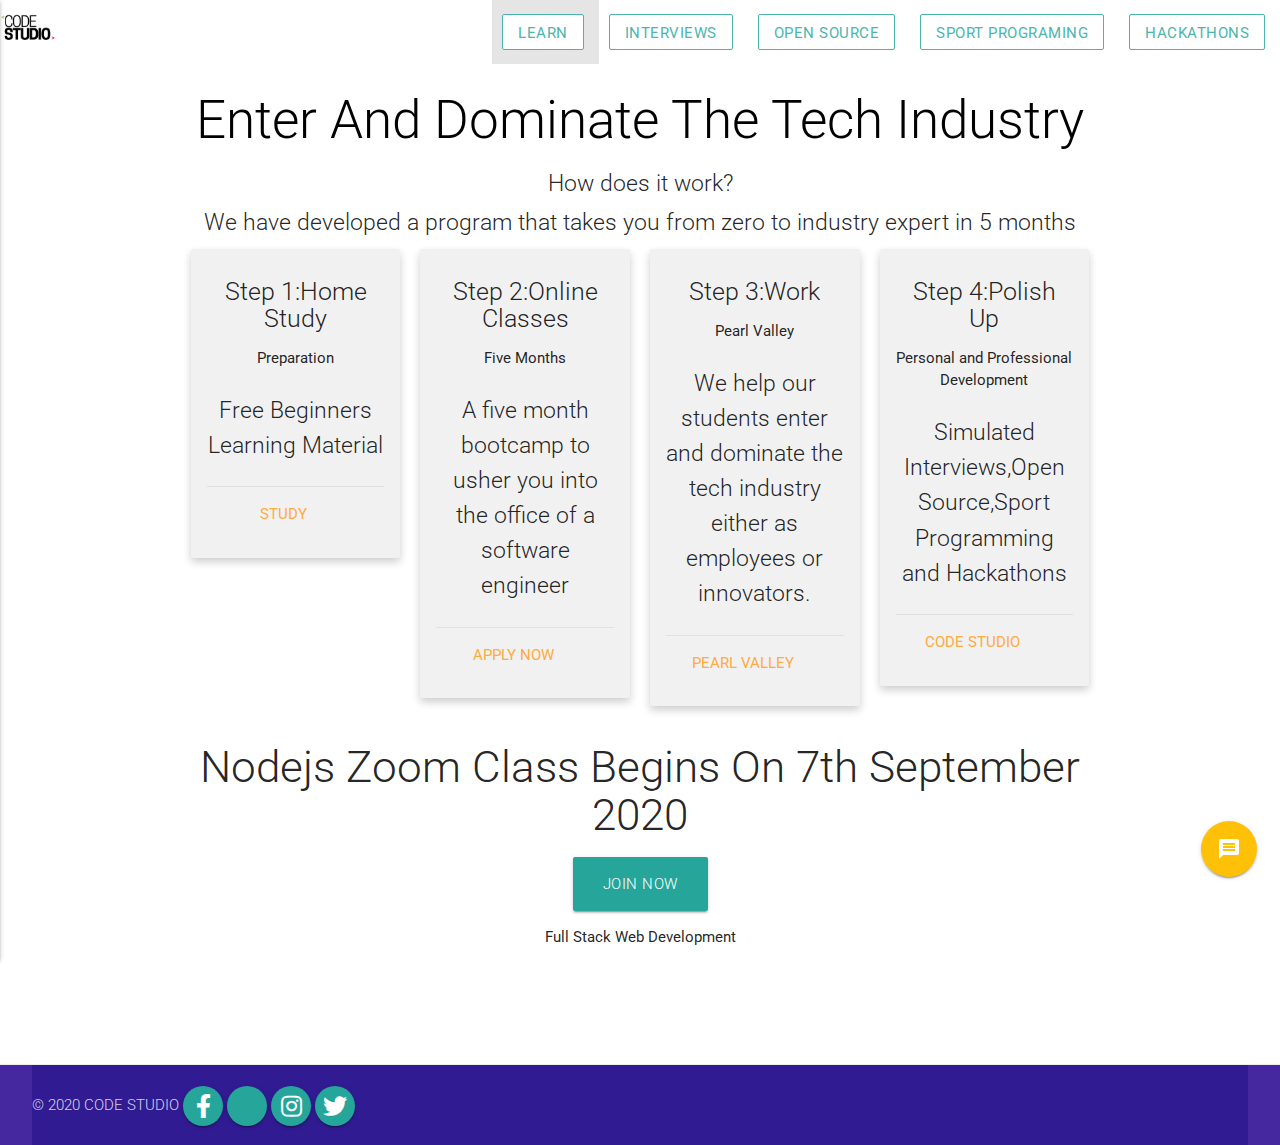
==== commit a9751572: "added node class" ====
--- a/pages/learn.html
+++ b/pages/learn.html
@@ -97,7 +97,7 @@
        <p>Preparation</p>
       <p class="flow-text">Free Beginners Learning Material</p>
       <div class="card-action">
-           <a href="https://homestudyedu.netlify.app/welcome.html">Study</a>
+           <a href="https://codehomestudio.netlify.app/">Study</a>
          </div>
     </div>
   </div>
@@ -108,7 +108,7 @@
       <p>Five Months</p>
       <p class="flow-text">A five month bootcamp to usher you into the office of a software engineer</p>
    <div class="card-action">
-           <a href="https://homestudyedu.netlify.app/welcome.html">Apply Now</a>
+           <a href="https://forms.gle/uQLevnq4qREmA2yk6">Apply Now</a>
          </div>
     </div>
   </div>
@@ -140,9 +140,9 @@
 
   <div class="row">
     <div class="col s12">
-      <h3 class='text-center'>Online Class Begins On 5th October 2020</h3>
+      <h3 class='text-center'>Nodejs Zoom Class Begins On 7th September 2020</h3>
       <h6 class='text-center grey-text lighten-3'>
-      <button class="waves-effect waves-light btn-large" href="https://twitter.com/tugumeandrew3">APPLY NOW</button>
+      <a class="waves-effect waves-light btn-large" href="https://bit.ly/nodejsonline">JOIN NOW</a>
       </h6>
       <p>Full Stack Web Development</p>
     </div>
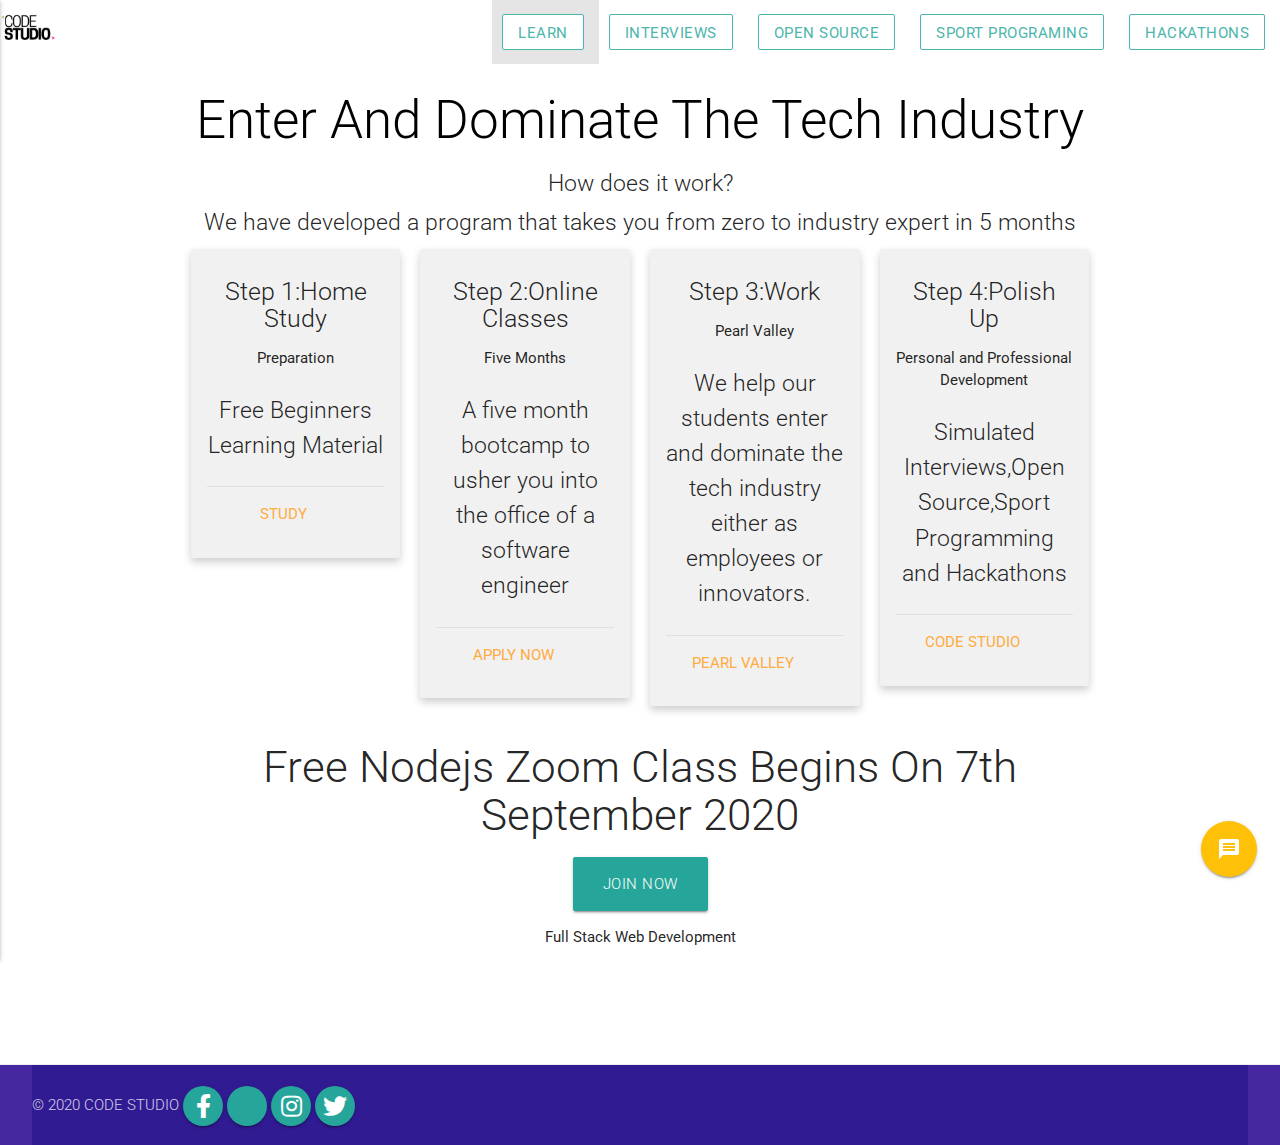
==== commit e4e413ea: "update" ====
--- a/pages/learn.html
+++ b/pages/learn.html
@@ -140,7 +140,7 @@
 
   <div class="row">
     <div class="col s12">
-      <h3 class='text-center'>Nodejs Zoom Class Begins On 7th September 2020</h3>
+      <h3 class='text-center'>Free Nodejs Zoom Class Begins On 7th September 2020</h3>
       <h6 class='text-center grey-text lighten-3'>
       <a class="waves-effect waves-light btn-large" href="https://bit.ly/nodejsonline">JOIN NOW</a>
       </h6>
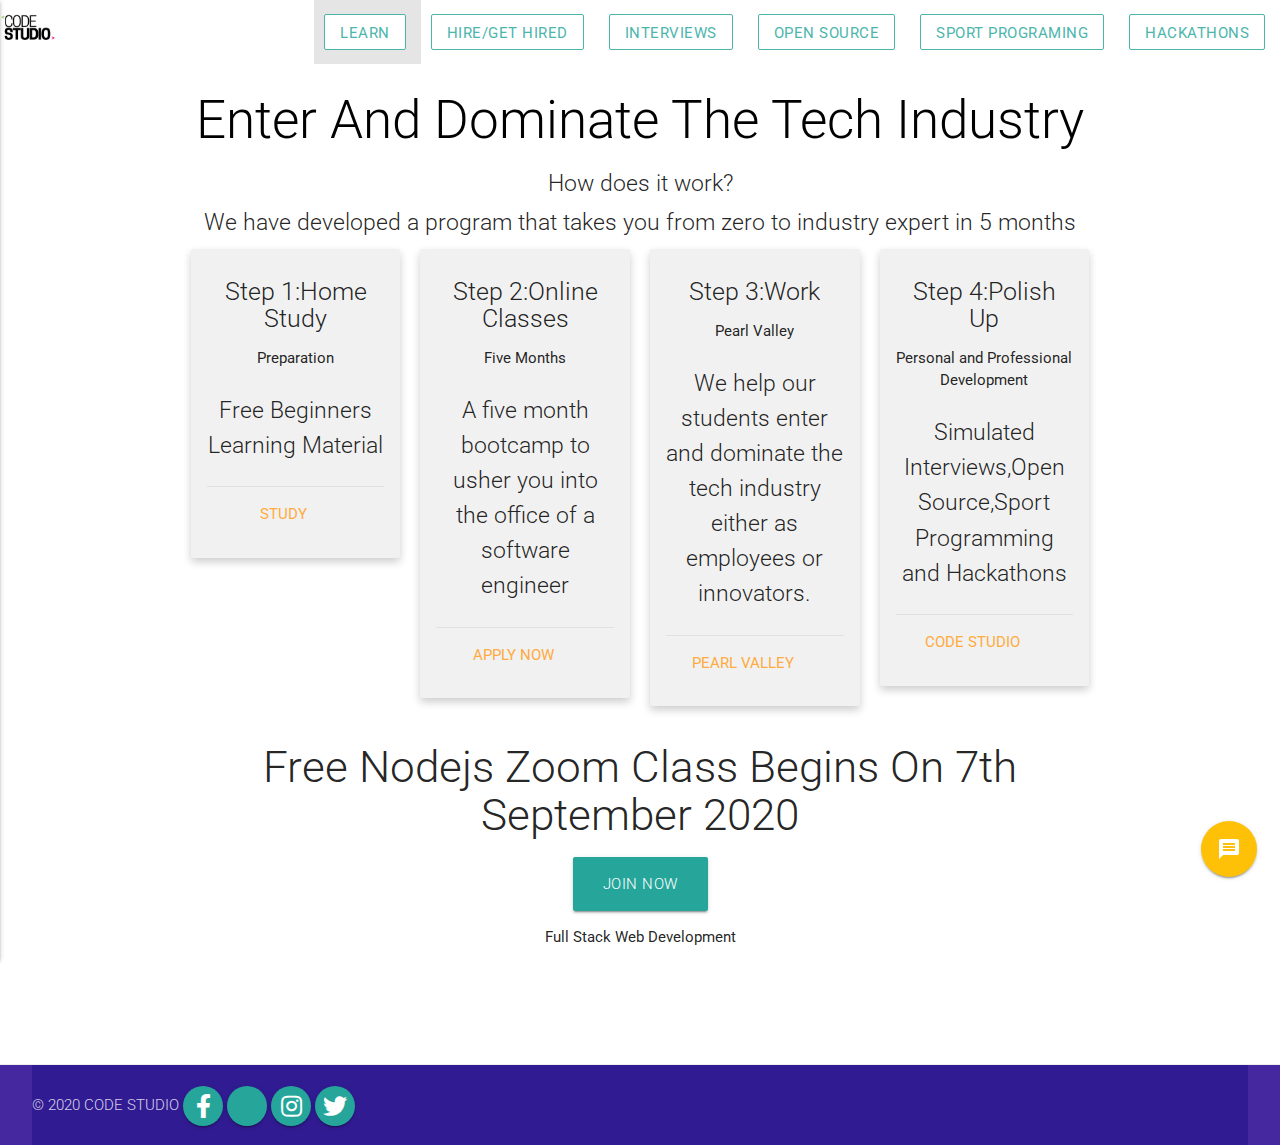
==== commit ac395778: "update" ====
--- a/pages/learn.html
+++ b/pages/learn.html
@@ -52,6 +52,9 @@
 
         <ul class="right hide-on-med-and-down"> 
          <li class="top-level-nav active"><a href="#" class="btn btn-compact btn-hollow">Learn</a></li>
+         <li class="top-level-nav">
+          <a href="hire.html" class="btn btn-compact btn-hollow">Hire/Get Hired</a>
+        </li>
              <li class="top-level-nav"><a href="#" class="btn btn-compact btn-hollow">Interviews</a></li>
              <li class="top-level-nav"><a href="#" class="btn btn-compact btn-hollow">Open Source</a></li>
               <li class="top-level-nav"><a href="#" class="btn btn-compact btn-hollow">Sport Programing</a></li>
@@ -62,6 +65,9 @@
             <li class="top-level-nav"><a href="https://www.andrewtugume.com/">Andrew Tugume</a></li>
             <li class="divider"></li>
             <li class="top-level-nav active"><a href="#" class="btn btn-compact btn-hollow">Learn</a></li>
+            <li class="top-level-nav">
+              <a href="hire.html" class="btn btn-compact btn-hollow">Hire/Get Hired</a>
+            </li>
              <li class="top-level-nav"><a href="#" class="btn btn-compact btn-hollow">Interviews</a></li>
              <li class="top-level-nav"><a href="#" class="btn btn-compact btn-hollow">Open Source</a></li>
               <li class="top-level-nav"><a href="#" class="btn btn-compact btn-hollow">Sport Programing</a></li>
